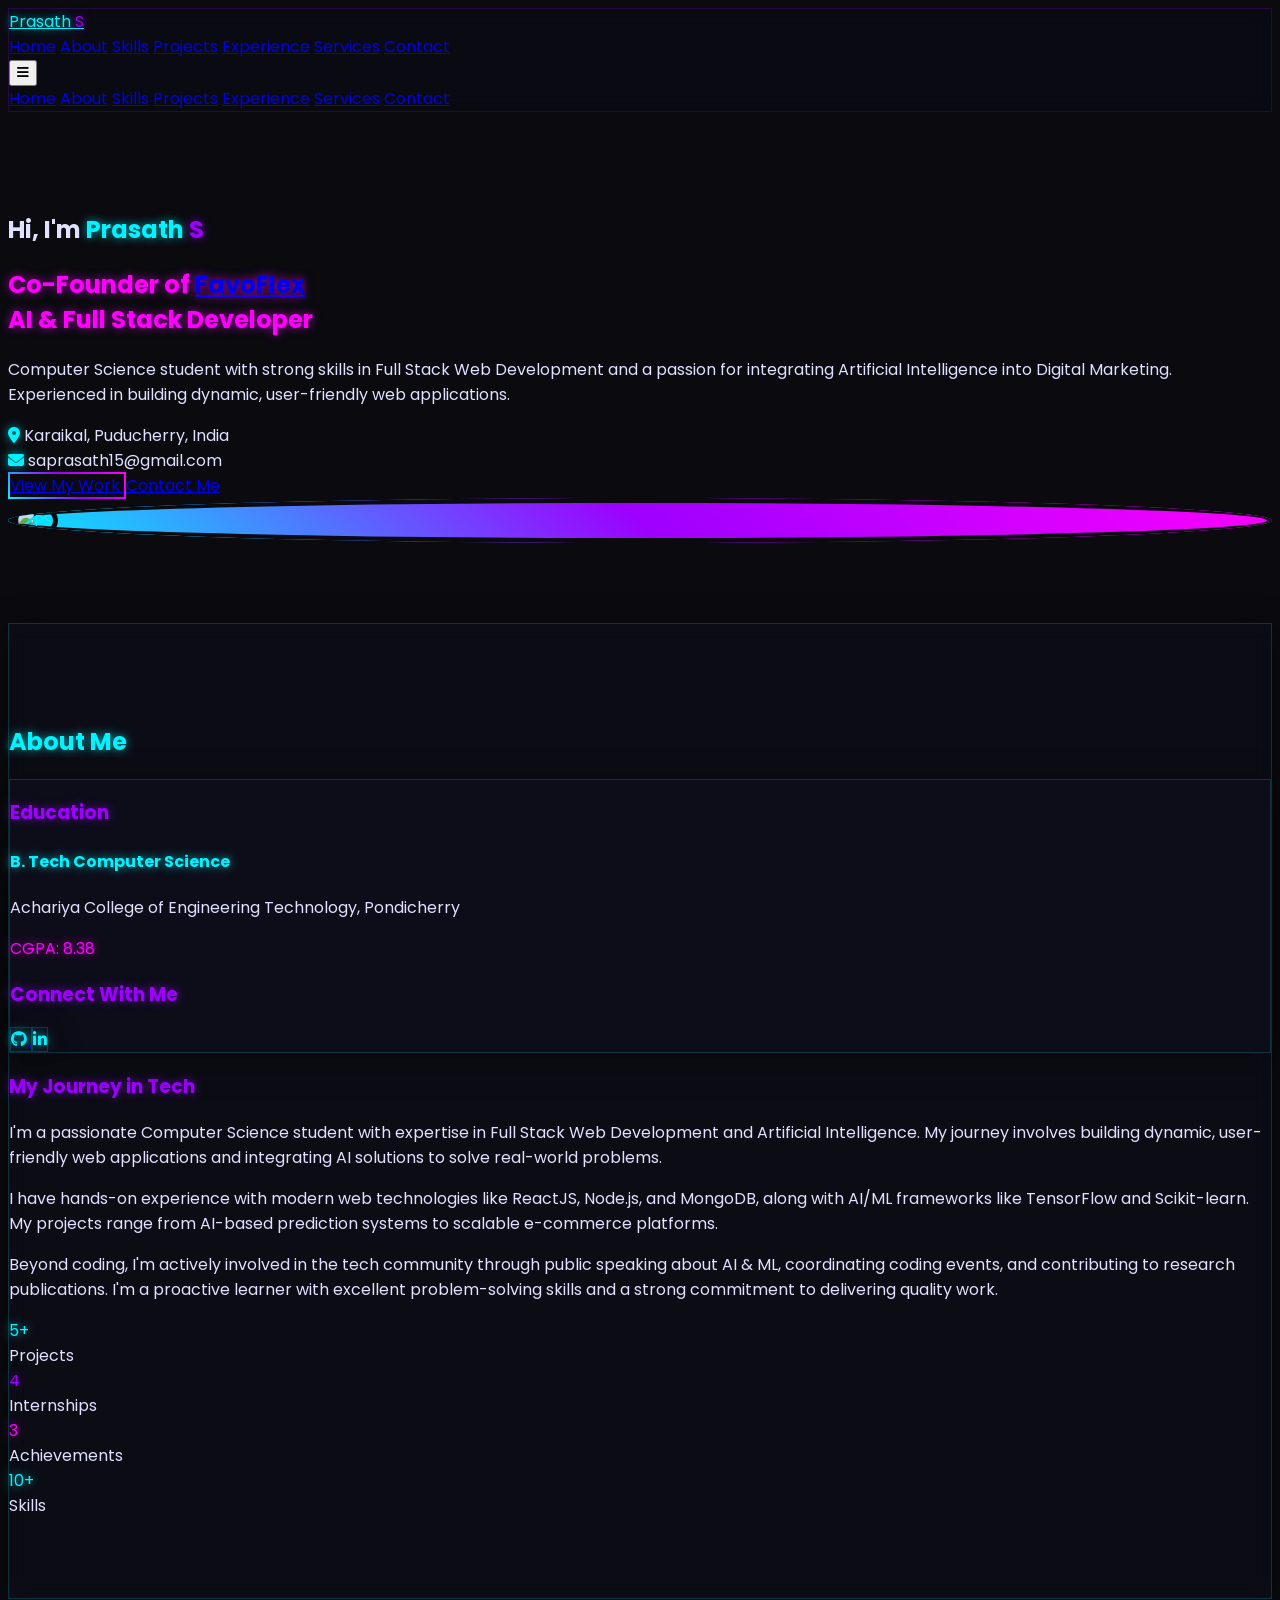
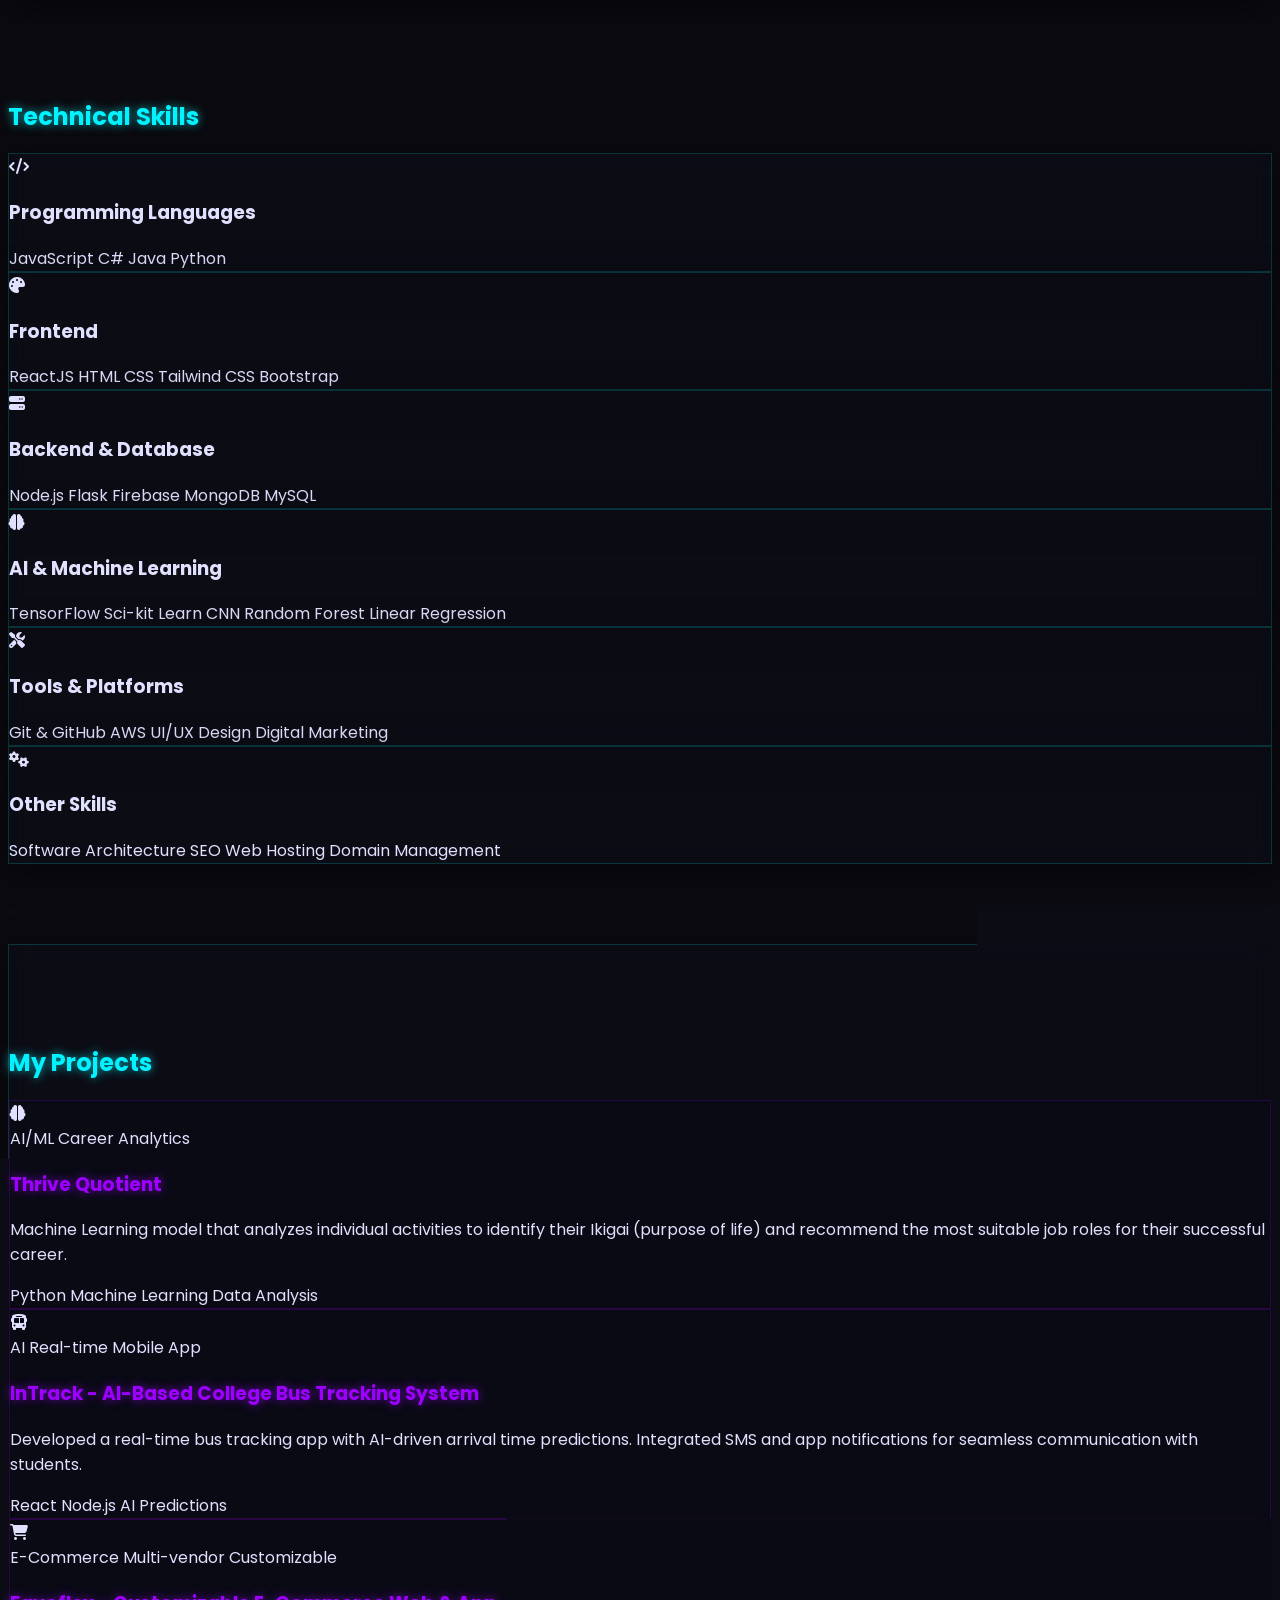
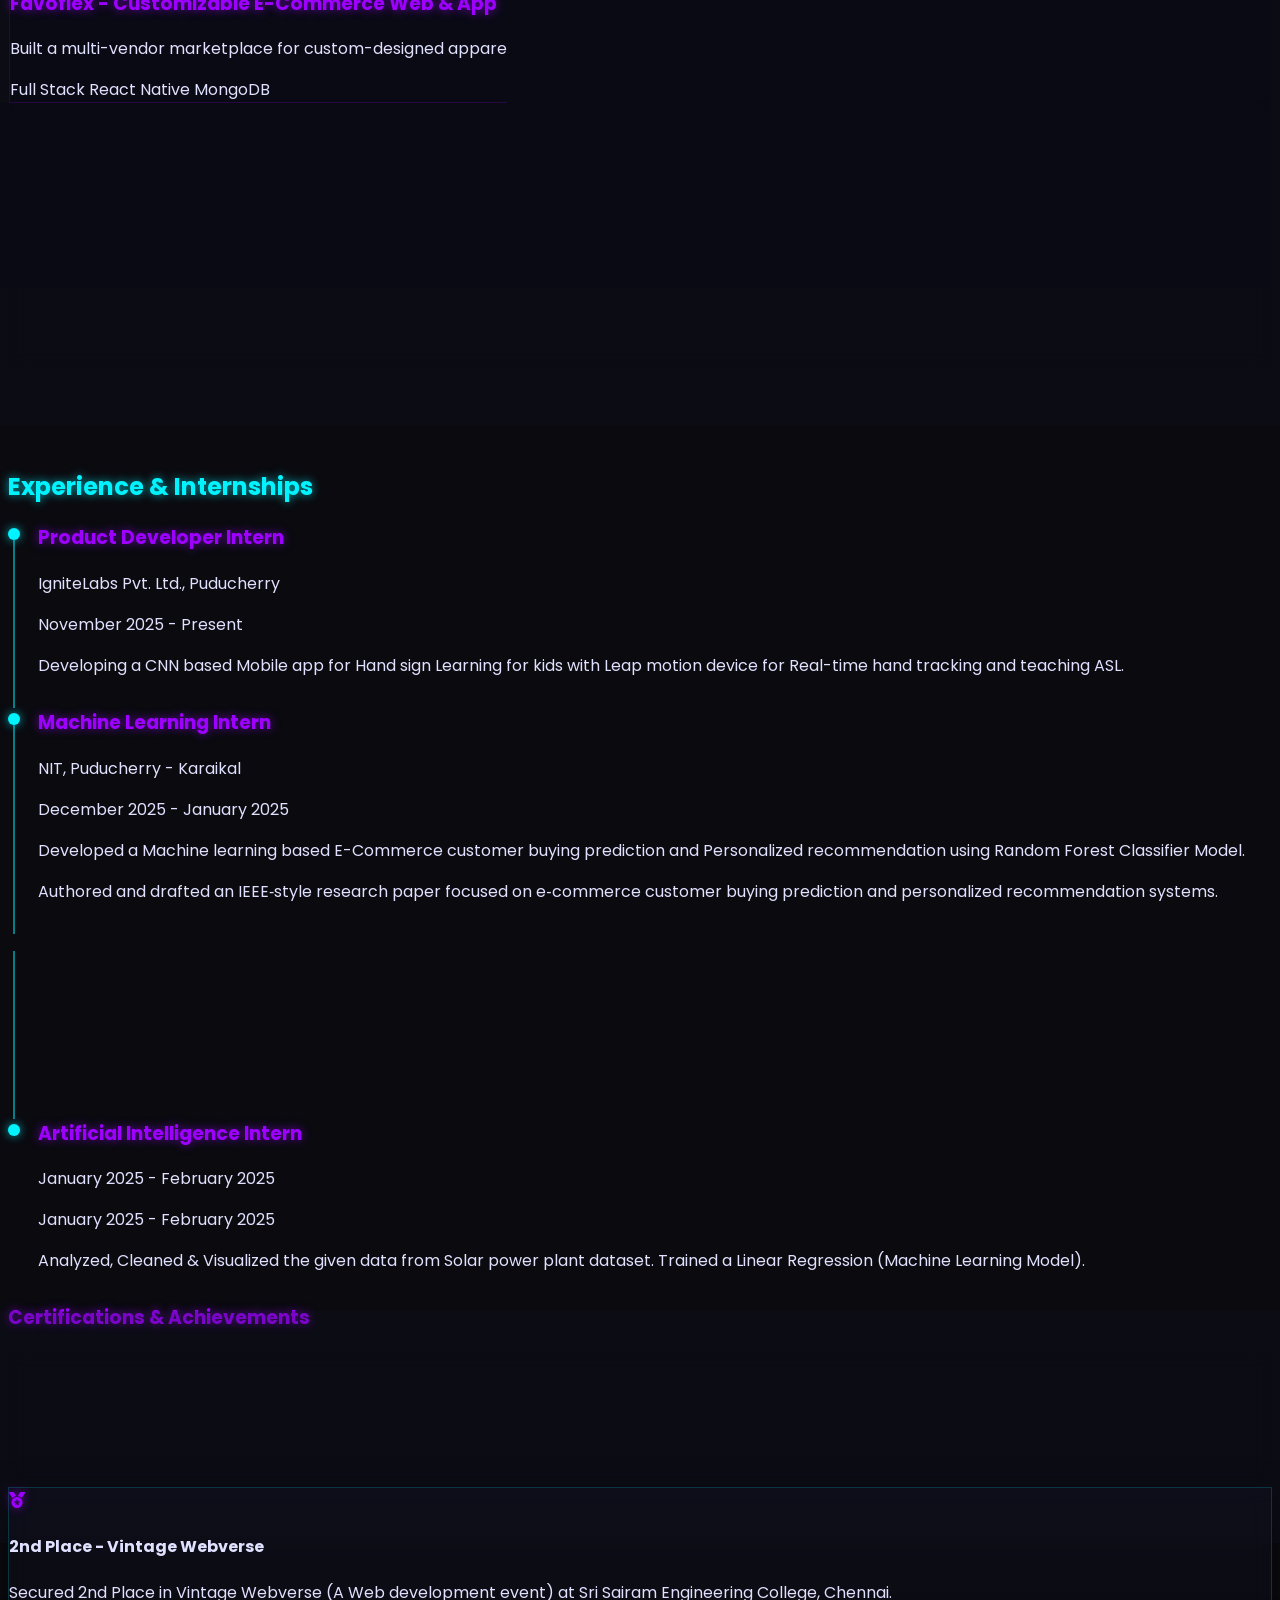
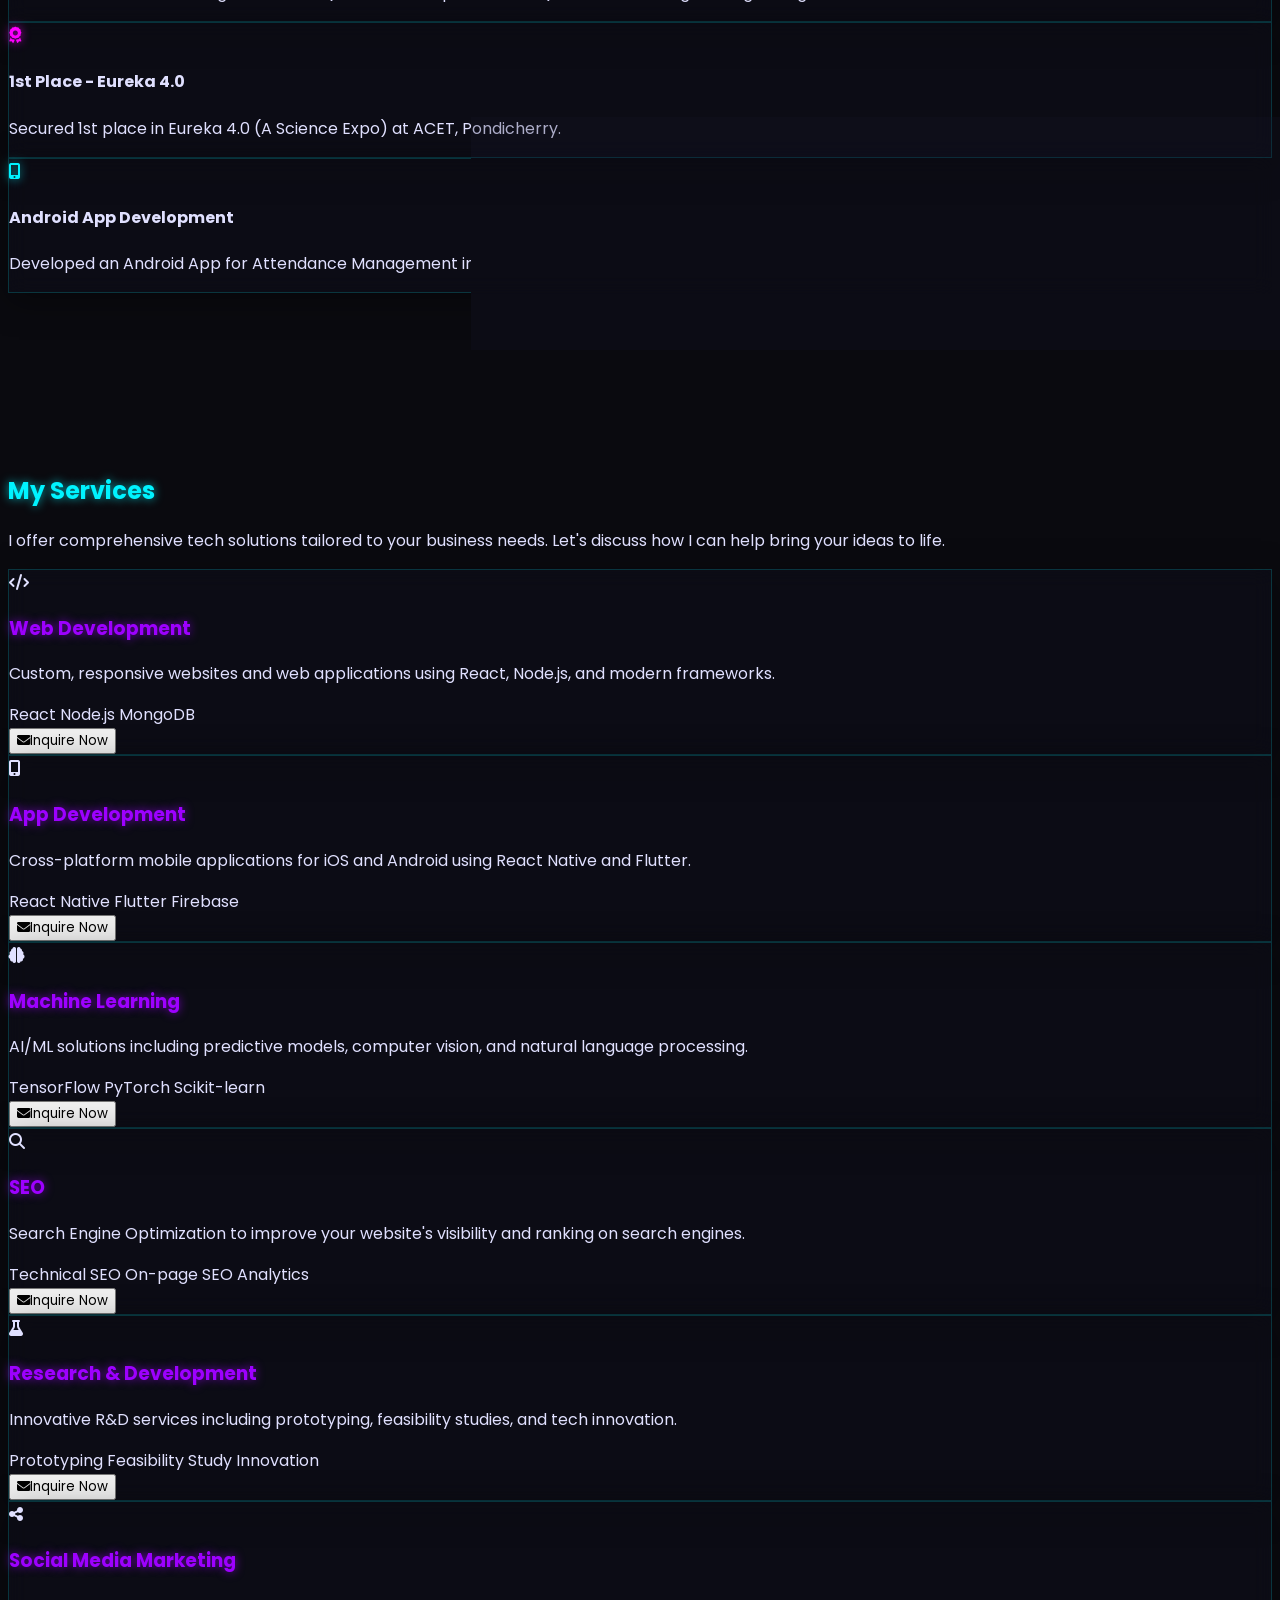
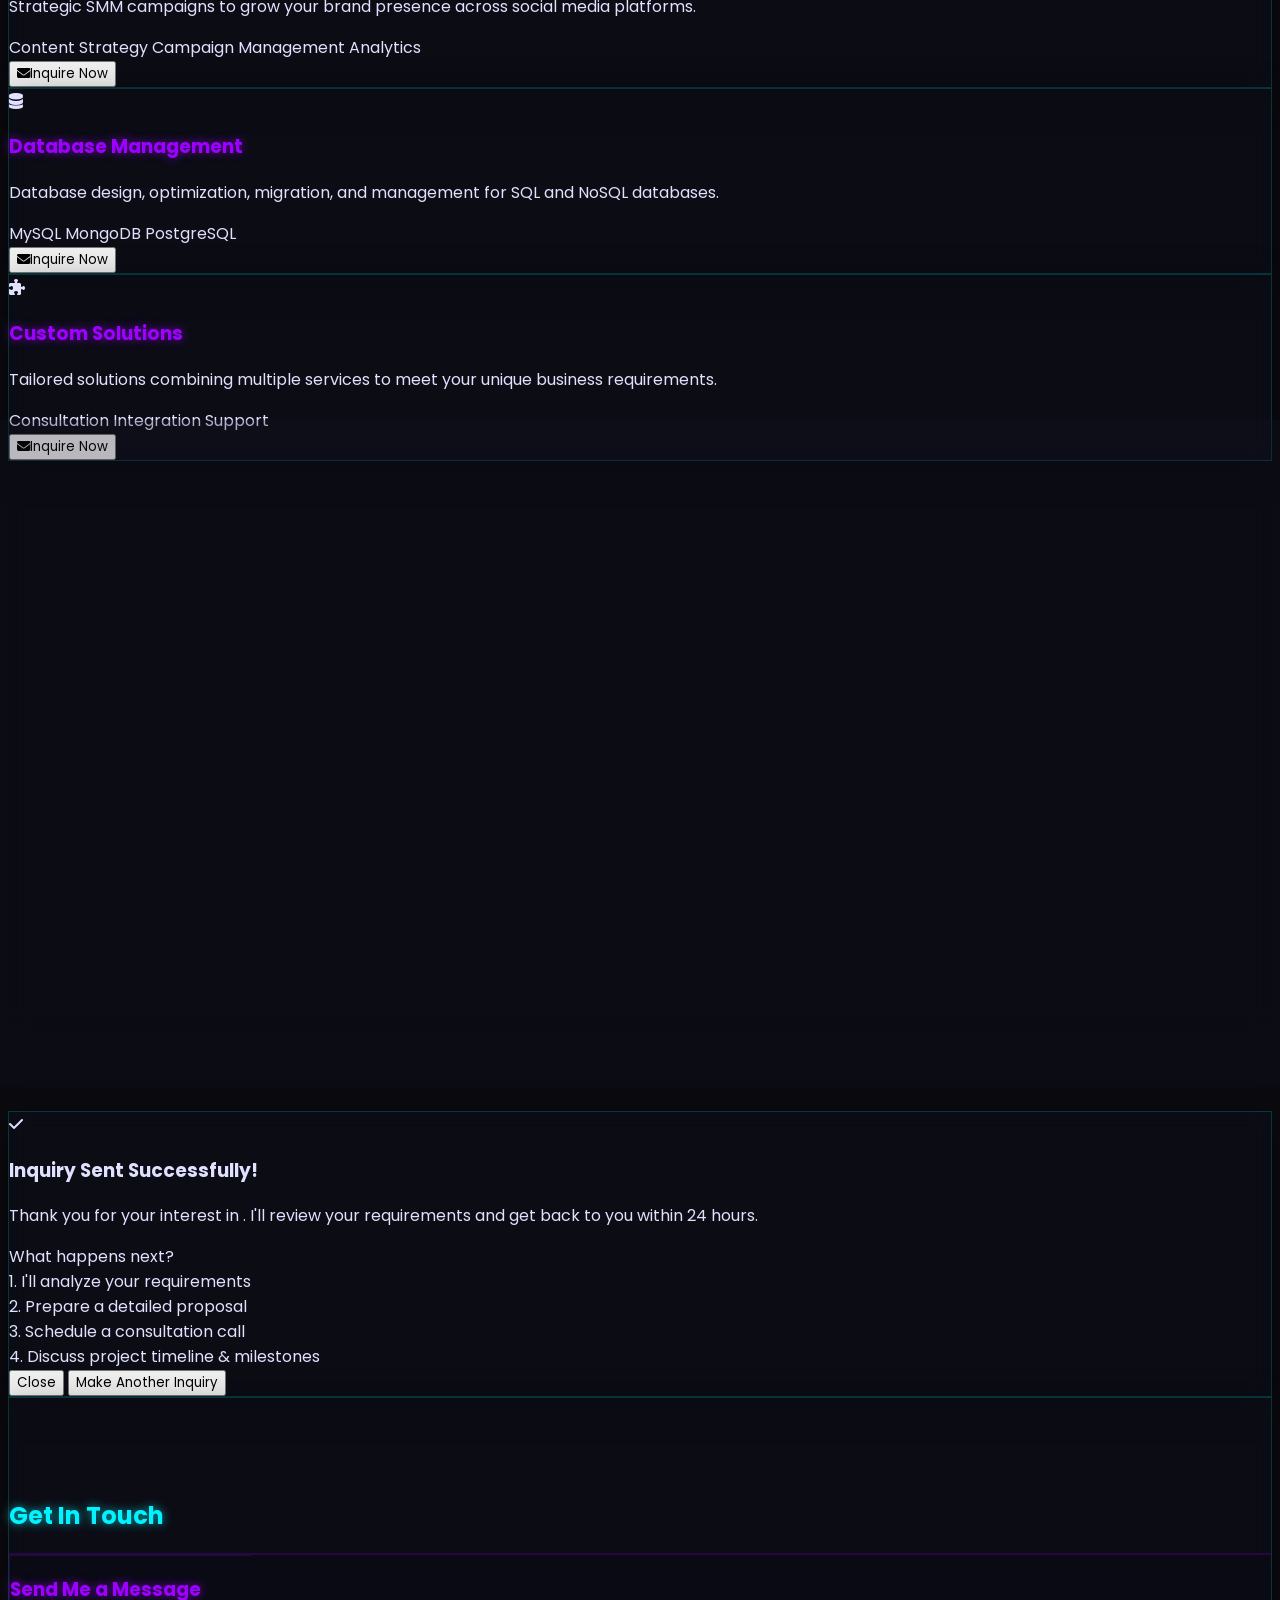
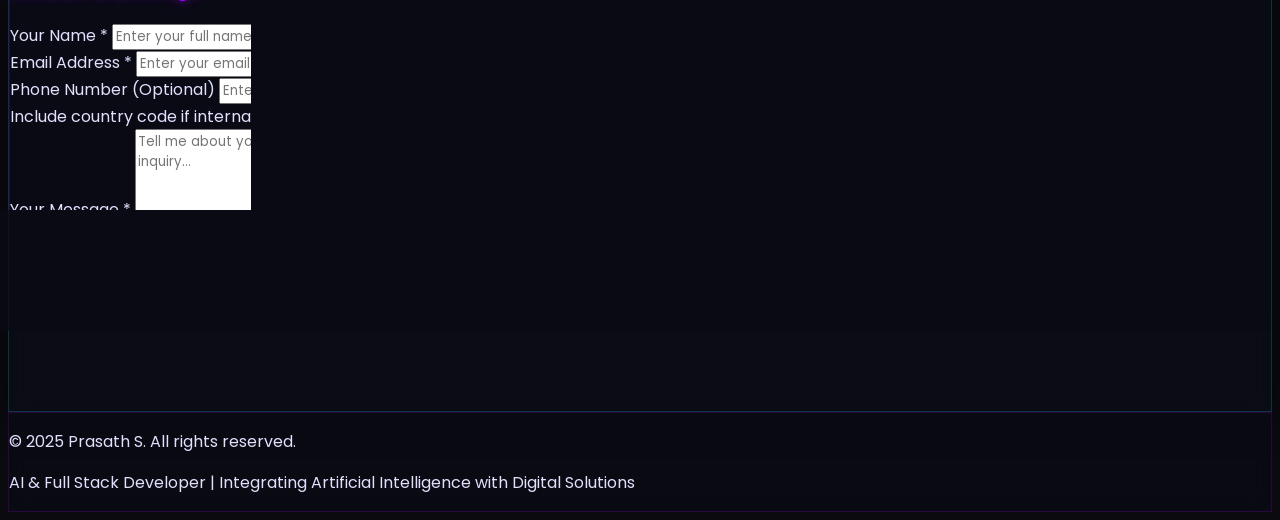
==== index.html @ 9c9e3685 "Update services section" ====
<!DOCTYPE html>
<html lang="en">
<head>
    <meta charset="UTF-8">
    <meta name="viewport" content="width=device-width, initial-scale=1.0">
    <title>Prasath S | AI & Full Stack Developer</title>
    <!-- Tailwind CSS via CDN -->
    <script src="https://cdn.tailwindcss.com"></script>
    <!-- Font Awesome for icons -->
    <link rel="stylesheet" href="https://cdnjs.cloudflare.com/ajax/libs/font-awesome/6.4.0/css/all.min.css">
    <!-- Custom animations -->
    <style>
        @import url('https://fonts.googleapis.com/css2?family=Poppins:wght@300;400;500;600;700&display=swap');
        
        * {
            font-family: 'Poppins', sans-serif;
        }
        
        body {
            background-color: #0a0a0f;
            color: #e0e0ff;
            overflow-x: hidden;
        }
        
        /* Custom neon colors */
        .neon-primary {
            color: #00f3ff;
            text-shadow: 0 0 10px rgba(0, 243, 255, 0.7);
        }
        
        .neon-secondary {
            color: #9d00ff;
            text-shadow: 0 0 10px rgba(157, 0, 255, 0.7);
        }
        
        .neon-accent {
            color: #ff00ff;
            text-shadow: 0 0 10px rgba(255, 0, 255, 0.7);
        }
        
        /* Glassmorphism effect */
        .glass {
            background: rgba(20, 20, 40, 0.25);
            backdrop-filter: blur(10px);
            -webkit-backdrop-filter: blur(10px);
            border: 1px solid rgba(0, 243, 255, 0.18);
            box-shadow: 0 8px 32px rgba(0, 0, 0, 0.37);
        }
        
        .glass-dark {
            background: rgba(10, 10, 20, 0.7);
            backdrop-filter: blur(10px);
            -webkit-backdrop-filter: blur(10px);
            border: 1px solid rgba(157, 0, 255, 0.2);
        }
        
        /* Animations */
        @keyframes fadeIn {
            from { opacity: 0; transform: translateY(20px); }
            to { opacity: 1; transform: translateY(0); }
        }
        
        @keyframes fadeInLeft {
            from { opacity: 0; transform: translateX(-30px); }
            to { opacity: 1; transform: translateX(0); }
        }
        
        @keyframes fadeInRight {
            from { opacity: 0; transform: translateX(30px); }
            to { opacity: 1; transform: translateX(0); }
        }
        
        @keyframes pulse {
            0% { box-shadow: 0 0 0 0 rgba(0, 243, 255, 0.7); }
            70% { box-shadow: 0 0 0 10px rgba(0, 243, 255, 0); }
            100% { box-shadow: 0 0 0 0 rgba(0, 243, 255, 0); }
        }
        
        .animate-fade-in {
            animation: fadeIn 1s ease-out forwards;
            opacity: 0;
        }
        
        .animate-fade-left {
            animation: fadeInLeft 1s ease-out forwards;
            opacity: 0;
        }
        
        .animate-fade-right {
            animation: fadeInRight 1s ease-out forwards;
            opacity: 0;
        }
        
        .animate-pulse-slow {
            animation: pulse 3s infinite;
        }
        
        .delay-200 {
            animation-delay: 200ms;
        }
        
        .delay-400 {
            animation-delay: 400ms;
        }
        
        .delay-600 {
            animation-delay: 600ms;
        }
        
        .delay-800 {
            animation-delay: 800ms;
        }
        
        /* Custom scrollbar */
        ::-webkit-scrollbar {
            width: 10px;
        }
        
        ::-webkit-scrollbar-track {
            background: rgba(10, 10, 20, 0.5);
        }
        
        ::-webkit-scrollbar-thumb {
            background: linear-gradient(180deg, #00f3ff, #9d00ff);
            border-radius: 10px;
        }
        
        /* Hover effects */
        .hover-glow:hover {
            box-shadow: 0 0 15px rgba(0, 243, 255, 0.5);
        }
        
        .neon-border {
            position: relative;
            border: 2px solid transparent;
            background: linear-gradient(#0a0a0f, #0a0a0f) padding-box,
                        linear-gradient(45deg, #00f3ff, #9d00ff, #ff00ff) border-box;
        }
        
        /* Profile photo styling */
        .profile-photo {
            position: relative;
            border-radius: 50%;
            overflow: hidden;
        }
        
        .profile-photo::before {
            content: '';
            position: absolute;
            top: -10px;
            left: -10px;
            right: -10px;
            bottom: -10px;
            background: linear-gradient(45deg, #00f3ff, #9d00ff, #ff00ff);
            border-radius: 50%;
            z-index: -1;
            animation: rotate 10s linear infinite;
        }
        
        @keyframes rotate {
            0% { transform: rotate(0deg); }
            100% { transform: rotate(360deg); }
        }
        
        .profile-img {
            border-radius: 50%;
            border: 5px solid #0a0a0f;
        }
        
        /* Section spacing */
        section {
            padding: 80px 0;
        }
        
        /* Skill bar animation */
        .skill-bar {
            height: 8px;
            border-radius: 4px;
            background: rgba(255, 255, 255, 0.1);
            overflow: hidden;
        }
        
        .skill-progress {
            height: 100%;
            border-radius: 4px;
            background: linear-gradient(90deg, #00f3ff, #9d00ff);
            width: 0;
            transition: width 1.5s ease-in-out;
        }
        
        /* Timeline styling */
        .timeline-item {
            position: relative;
            padding-left: 30px;
            margin-bottom: 30px;
        }
        
        .timeline-item::before {
            content: '';
            position: absolute;
            left: 0;
            top: 5px;
            width: 12px;
            height: 12px;
            border-radius: 50%;
            background: #00f3ff;
            box-shadow: 0 0 10px rgba(0, 243, 255, 0.7);
        }
        
        .timeline-item::after {
            content: '';
            position: absolute;
            left: 5px;
            top: 17px;
            width: 2px;
            height: calc(100% + 13px);
            background: rgba(0, 243, 255, 0.5);
        }
        
        .timeline-item:last-child::after {
            display: none;
        }
    </style>
</head>
<body class="bg-gradient-to-br from-gray-900 to-black">
    <!-- Navigation Bar -->
    <nav class="glass-dark fixed w-full z-50 top-0 left-0 py-4">
        <div class="container mx-auto px-6 md:px-12 flex justify-between items-center">
            <a href="#" class="text-2xl font-bold neon-primary">Prasath <span class="neon-secondary">S</span></a>
            
            <div class="hidden md:flex space-x-8">
                <a href="#home" class="text-gray-300 hover:text-cyan-400 transition duration-300">Home</a>
                <a href="#about" class="text-gray-300 hover:text-purple-400 transition duration-300">About</a>
                <a href="#skills" class="text-gray-300 hover:text-pink-400 transition duration-300">Skills</a>
                <a href="#projects" class="text-gray-300 hover:text-cyan-400 transition duration-300">Projects</a>
                <a href="#experience" class="text-gray-300 hover:text-purple-400 transition duration-300">Experience</a>
                <a href="#services" class="text-gray-300 hover:text-pink-400 transition duration-300">Services</a>
                <a href="#contact" class="text-gray-300 hover:text-pink-400 transition duration-300">Contact</a>
            </div>
            
            <button class="md:hidden text-cyan-400 text-2xl" id="mobile-menu-button">
                <i class="fas fa-bars"></i>
            </button>
        </div>
        
        <!-- Mobile Menu -->
        <div class="md:hidden hidden absolute top-16 left-0 w-full bg-gray-900/95 backdrop-blur-sm" id="mobile-menu">
            <div class="flex flex-col p-6 space-y-4">
                <a href="#home" class="text-gray-300 hover:text-cyan-400 transition duration-300 py-2">Home</a>
                <a href="#about" class="text-gray-300 hover:text-purple-400 transition duration-300 py-2">About</a>
                <a href="#skills" class="text-gray-300 hover:text-pink-400 transition duration-300 py-2">Skills</a>
                <a href="#projects" class="text-gray-300 hover:text-cyan-400 transition duration-300 py-2">Projects</a>
                <a href="#experience" class="text-gray-300 hover:text-purple-400 transition duration-300 py-2">Experience</a>
                <a href="#services" class="text-gray-300 hover:text-pink-400 transition duration-300">Services</a>
                <a href="#contact" class="text-gray-300 hover:text-pink-400 transition duration-300 py-2">Contact</a>
            </div>
        </div>
    </nav>

    <!-- Hero Section -->
    <section id="home" class="pt-24 pb-16 md:pt-32 md:pb-24">
        <div class="container mx-auto px-6 md:px-12 flex flex-col md:flex-row items-center">
            <div class="md:w-1/2 mb-12 md:mb-0 animate-fade-left">
                <h1 class="text-4xl md:text-6xl font-bold mb-4">
                    Hi, I'm <span class="neon-primary">Prasath</span> 
                    <span class="neon-secondary">S</span>
                </h1>
                <h2 class="text-2xl md:text-3xl mb-6 neon-accent">Co-Founder of <a href="https://www.favoflex.com">FavoFlex</a> <br>AI & Full Stack Developer</h2>
                <p class="text-lg text-gray-300 mb-8 max-w-2xl">
                    Computer Science student with strong skills in Full Stack Web Development and a passion for integrating Artificial Intelligence into Digital Marketing. Experienced in building dynamic, user-friendly web applications.
                </p>
                <div class="flex flex-wrap gap-4 mb-6">
                    <div class="flex items-center">
                        <i class="fas fa-map-marker-alt neon-primary mr-2"></i>
                        <span>Karaikal, Puducherry, India</span>
                    </div>
                    <div class="flex items-center">
                        <i class="fas fa-envelope neon-primary mr-2"></i>
                        <span>saprasath15@gmail.com</span>
                    </div>
                </div>
                <div class="flex space-x-4">
                    <a href="#projects" class="px-6 py-3 neon-border rounded-lg font-medium hover-glow transition duration-300 animate-pulse-slow">
                        View My Work
                    </a>
                    <a href="#contact" class="px-6 py-3 bg-gradient-to-r from-cyan-500 to-purple-600 rounded-lg font-medium hover:opacity-90 transition duration-300">
                        Contact Me
                    </a>
                </div>
            </div>
            
            <div class="md:w-1/2 flex justify-center animate-fade-right delay-400">
                <div class="profile-photo w-64 h-64 md:w-80 md:h-80 flex items-center justify-center">
                    <!-- Placeholder for profile image - Using initials as fallback -->
                    <div class="profile-img w-60 h-60 md:w-72 md:h-72 bg-gradient-to-br from-cyan-900 to-purple-900 flex items-center justify-center text-6xl font-bold neon-primary">
                     <img src="https://avatars.githubusercontent.com/u/83594431?s=2056&v=6" style="z-index: 0;" class="profile-img w-60 h-60 md:w-72 md:h-72 object-cover" alt="PS">
                    </div>
                </div>
            </div>
        </div>
    </section>

    <!-- About Section -->
    <section id="about" class="glass py-16">
        <div class="container mx-auto px-6 md:px-12">
            <h2 class="text-4xl font-bold text-center mb-4 neon-primary animate-fade-in">About Me</h2>
            <div class="w-24 h-1 bg-gradient-to-r from-cyan-500 to-purple-600 mx-auto mb-12"></div>
            
            <div class="flex flex-col md:flex-row items-center animate-fade-in delay-200">
                <div class="md:w-1/3 mb-8 md:mb-0 flex justify-center">
                    <div class="relative">
                        <div class="absolute -inset-4 bg-gradient-to-r from-cyan-500 to-purple-600 rounded-full opacity-30 blur"></div>
                        <div class="relative glass p-8 rounded-2xl">
                            <h3 class="text-2xl font-bold mb-6 neon-secondary">Education</h3>
                            <div class="mb-6">
                                <h4 class="text-xl font-bold mb-2 neon-primary">B. Tech Computer Science</h4>
                                <p class="text-lg">Achariya College of Engineering Technology, Pondicherry</p>
                                <p class="text-lg neon-accent">CGPA: 8.38</p>
                            </div>
                            
                            <h3 class="text-2xl font-bold mb-4 neon-secondary">Connect With Me</h3>
                            <div class="flex space-x-4">
                                <a href="https://github.com/PRASATH-SA" target="_blank" class="w-12 h-12 rounded-full glass flex items-center justify-center text-xl hover-glow transition duration-300">
                                    <i class="fab fa-github neon-primary"></i>
                                </a>
                                <a href="https://linkedin.com/in/prasath-sa" target="_blank" class="w-12 h-12 rounded-full glass flex items-center justify-center text-xl hover-glow transition duration-300">
                                    <i class="fab fa-linkedin-in neon-primary"></i>
                                </a>
                            </div>
                        </div>
                    </div>
                </div>
                
                <div class="md:w-2/3 md:pl-12">
                    <h3 class="text-2xl font-bold mb-6 neon-secondary">My Journey in Tech</h3>
                    <p class="text-lg text-gray-300 mb-6">
                        I'm a passionate Computer Science student with expertise in Full Stack Web Development and Artificial Intelligence. 
                        My journey involves building dynamic, user-friendly web applications and integrating AI solutions to solve real-world problems.
                    </p>
                    <p class="text-lg text-gray-300 mb-6">
                        I have hands-on experience with modern web technologies like ReactJS, Node.js, and MongoDB, along with AI/ML frameworks 
                        like TensorFlow and Scikit-learn. My projects range from AI-based prediction systems to scalable e-commerce platforms.
                    </p>
                    <p class="text-lg text-gray-300 mb-6">
                        Beyond coding, I'm actively involved in the tech community through public speaking about AI & ML, coordinating coding events, 
                        and contributing to research publications. I'm a proactive learner with excellent problem-solving skills and a strong commitment to delivering quality work.
                    </p>
                    
                    <div class="grid grid-cols-2 md:grid-cols-4 gap-4 mt-8">
                        <div class="text-center">
                            <div class="text-3xl font-bold neon-primary mb-2">5+</div>
                            <div class="text-gray-300">Projects</div>
                        </div>
                        <div class="text-center">
                            <div class="text-3xl font-bold neon-secondary mb-2">4</div>
                            <div class="text-gray-300">Internships</div>
                        </div>
                        <div class="text-center">
                            <div class="text-3xl font-bold neon-accent mb-2">3</div>
                            <div class="text-gray-300">Achievements</div>
                        </div>
                        <div class="text-center">
                            <div class="text-3xl font-bold neon-primary mb-2">10+</div>
                            <div class="text-gray-300">Skills</div>
                        </div>
                    </div>
                </div>
            </div>
        </div>
    </section>

    <!-- Skills Section -->
    <section id="skills" class="py-16">
        <div class="container mx-auto px-6 md:px-12">
            <h2 class="text-4xl font-bold text-center mb-4 neon-primary animate-fade-in">Technical Skills</h2>
            <div class="w-24 h-1 bg-gradient-to-r from-cyan-500 to-purple-600 mx-auto mb-12"></div>
            
            <div class="grid grid-cols-1 md:grid-cols-2 lg:grid-cols-3 gap-8">
                <!-- Programming Languages -->
                <div class="glass p-6 rounded-2xl animate-fade-left delay-200 hover-glow transition duration-300">
                    <div class="flex items-center mb-4">
                        <div class="w-12 h-12 rounded-lg bg-gradient-to-r from-cyan-500 to-cyan-700 flex items-center justify-center mr-4">
                            <i class="fas fa-code text-2xl"></i>
                        </div>
                        <h3 class="text-xl font-bold">Programming Languages</h3>
                    </div>
                    <div class="flex flex-wrap gap-2">
                        <span class="px-3 py-1 bg-cyan-900/50 text-cyan-400 rounded-full">JavaScript</span>
                        <span class="px-3 py-1 bg-purple-900/50 text-purple-400 rounded-full">C#</span>
                        <span class="px-3 py-1 bg-pink-900/50 text-pink-400 rounded-full">Java</span>
                        <span class="px-3 py-1 bg-cyan-900/50 text-cyan-400 rounded-full">Python</span>
                    </div>
                </div>
                
                <!-- Frontend -->
                <div class="glass p-6 rounded-2xl animate-fade-left delay-400 hover-glow transition duration-300">
                    <div class="flex items-center mb-4">
                        <div class="w-12 h-12 rounded-lg bg-gradient-to-r from-purple-500 to-purple-700 flex items-center justify-center mr-4">
                            <i class="fas fa-palette text-2xl"></i>
                        </div>
                        <h3 class="text-xl font-bold">Frontend</h3>
                    </div>
                    <div class="flex flex-wrap gap-2">
                        <span class="px-3 py-1 bg-cyan-900/50 text-cyan-400 rounded-full">ReactJS</span>
                        <span class="px-3 py-1 bg-purple-900/50 text-purple-400 rounded-full">HTML</span>
                        <span class="px-3 py-1 bg-pink-900/50 text-pink-400 rounded-full">CSS</span>
                        <span class="px-3 py-1 bg-cyan-900/50 text-cyan-400 rounded-full">Tailwind CSS</span>
                        <span class="px-3 py-1 bg-purple-900/50 text-purple-400 rounded-full">Bootstrap</span>
                    </div>
                </div>
                
                <!-- Backend -->
                <div class="glass p-6 rounded-2xl animate-fade-left delay-600 hover-glow transition duration-300">
                    <div class="flex items-center mb-4">
                        <div class="w-12 h-12 rounded-lg bg-gradient-to-r from-pink-500 to-pink-700 flex items-center justify-center mr-4">
                            <i class="fas fa-server text-2xl"></i>
                        </div>
                        <h3 class="text-xl font-bold">Backend & Database</h3>
                    </div>
                    <div class="flex flex-wrap gap-2">
                        <span class="px-3 py-1 bg-cyan-900/50 text-cyan-400 rounded-full">Node.js</span>
                        <span class="px-3 py-1 bg-purple-900/50 text-purple-400 rounded-full">Flask</span>
                        <span class="px-3 py-1 bg-pink-900/50 text-pink-400 rounded-full">Firebase</span>
                        <span class="px-3 py-1 bg-cyan-900/50 text-cyan-400 rounded-full">MongoDB</span>
                        <span class="px-3 py-1 bg-purple-900/50 text-purple-400 rounded-full">MySQL</span>
                    </div>
                </div>
                
                <!-- AI & ML -->
                <div class="glass p-6 rounded-2xl animate-fade-right delay-200 hover-glow transition duration-300">
                    <div class="flex items-center mb-4">
                        <div class="w-12 h-12 rounded-lg bg-gradient-to-r from-cyan-500 to-purple-600 flex items-center justify-center mr-4">
                            <i class="fas fa-brain text-2xl"></i>
                        </div>
                        <h3 class="text-xl font-bold">AI & Machine Learning</h3>
                    </div>
                    <div class="flex flex-wrap gap-2">
                        <span class="px-3 py-1 bg-cyan-900/50 text-cyan-400 rounded-full">TensorFlow</span>
                        <span class="px-3 py-1 bg-purple-900/50 text-purple-400 rounded-full">Sci-kit Learn</span>
                        <span class="px-3 py-1 bg-pink-900/50 text-pink-400 rounded-full">CNN</span>
                        <span class="px-3 py-1 bg-cyan-900/50 text-cyan-400 rounded-full">Random Forest</span>
                        <span class="px-3 py-1 bg-purple-900/50 text-purple-400 rounded-full">Linear Regression</span>
                    </div>
                </div>
                
                <!-- Tools & Platforms -->
                <div class="glass p-6 rounded-2xl animate-fade-right delay-400 hover-glow transition duration-300">
                    <div class="flex items-center mb-4">
                        <div class="w-12 h-12 rounded-lg bg-gradient-to-r from-purple-500 to-pink-600 flex items-center justify-center mr-4">
                            <i class="fas fa-tools text-2xl"></i>
                        </div>
                        <h3 class="text-xl font-bold">Tools & Platforms</h3>
                    </div>
                    <div class="flex flex-wrap gap-2">
                        <span class="px-3 py-1 bg-cyan-900/50 text-cyan-400 rounded-full">Git & GitHub</span>
                        <span class="px-3 py-1 bg-purple-900/50 text-purple-400 rounded-full">AWS</span>
                        <span class="px-3 py-1 bg-pink-900/50 text-pink-400 rounded-full">UI/UX Design</span>
                        <span class="px-3 py-1 bg-cyan-900/50 text-cyan-400 rounded-full">Digital Marketing</span>
                    </div>
                </div>
                
                <!-- Other Skills -->
                <div class="glass p-6 rounded-2xl animate-fade-right delay-600 hover-glow transition duration-300">
                    <div class="flex items-center mb-4">
                        <div class="w-12 h-12 rounded-lg bg-gradient-to-r from-cyan-500 to-pink-600 flex items-center justify-center mr-4">
                            <i class="fas fa-cogs text-2xl"></i>
                        </div>
                        <h3 class="text-xl font-bold">Other Skills</h3>
                    </div>
                    <div class="flex flex-wrap gap-2">
                        <span class="px-3 py-1 bg-cyan-900/50 text-cyan-400 rounded-full">Software Architecture</span>
                        <span class="px-3 py-1 bg-purple-900/50 text-purple-400 rounded-full">SEO</span>
                        <span class="px-3 py-1 bg-pink-900/50 text-pink-400 rounded-full">Web Hosting</span>
                        <span class="px-3 py-1 bg-cyan-900/50 text-cyan-400 rounded-full">Domain Management</span>
                    </div>
                </div>
            </div>
        </div>
    </section>

    <!-- Projects Section -->
    <section id="projects" class="glass py-16">
        <div class="container mx-auto px-6 md:px-12">
            <h2 class="text-4xl font-bold text-center mb-4 neon-primary animate-fade-in">My Projects</h2>
            <div class="w-24 h-1 bg-gradient-to-r from-cyan-500 to-purple-600 mx-auto mb-12"></div>
            
            <div class="grid grid-cols-1 md:grid-cols-2 lg:grid-cols-2 gap-8">
                <!-- Project 1 -->
                <div class="glass-dark rounded-2xl overflow-hidden animate-fade-in delay-200 hover-glow transition duration-300">
                    <div class="h-48 bg-gradient-to-br from-cyan-900 to-purple-900 relative overflow-hidden">
                        <div class="absolute inset-0 flex items-center justify-center">
                            <i class="fas fa-brain text-6xl opacity-30"></i>
                        </div>
                        <div class="absolute bottom-4 left-4">
                            <span class="px-3 py-1 bg-cyan-900/70 text-cyan-300 rounded-full text-sm">AI/ML</span>
                            <span class="px-3 py-1 bg-purple-900/70 text-purple-300 rounded-full text-sm">Career Analytics</span>
                        </div>
                    </div>
                    <div class="p-6">
                        <h3 class="text-xl font-bold mb-2 neon-secondary">Thrive Quotient</h3>
                        <p class="text-gray-300 mb-4">Machine Learning model that analyzes individual activities to identify their Ikigai (purpose of life) and recommend the most suitable job roles for their successful career.</p>
                        <div class="flex flex-wrap gap-2 mb-4">
                            <span class="px-3 py-1 bg-cyan-900/50 text-cyan-400 rounded-full text-sm">Python</span>
                            <span class="px-3 py-1 bg-purple-900/50 text-purple-400 rounded-full text-sm">Machine Learning</span>
                            <span class="px-3 py-1 bg-pink-900/50 text-pink-400 rounded-full text-sm">Data Analysis</span>
                        </div>
                    </div>
                </div>
                
                <!-- Project 2 -->
                <div class="glass-dark rounded-2xl overflow-hidden animate-fade-in delay-400 hover-glow transition duration-300">
                    <div class="h-48 bg-gradient-to-br from-purple-900 to-pink-900 relative overflow-hidden">
                        <div class="absolute inset-0 flex items-center justify-center">
                            <i class="fas fa-bus text-6xl opacity-30"></i>
                        </div>
                        <div class="absolute bottom-4 left-4">
                            <span class="px-3 py-1 bg-cyan-900/70 text-cyan-300 rounded-full text-sm">AI</span>
                            <span class="px-3 py-1 bg-purple-900/70 text-purple-300 rounded-full text-sm">Real-time</span>
                            <span class="px-3 py-1 bg-pink-900/70 text-pink-300 rounded-full text-sm">Mobile App</span>
                        </div>
                    </div>
                    <div class="p-6">
                        <h3 class="text-xl font-bold mb-2 neon-secondary">InTrack - AI-Based College Bus Tracking System</h3>
                        <p class="text-gray-300 mb-4">Developed a real-time bus tracking app with AI-driven arrival time predictions. Integrated SMS and app notifications for seamless communication with students.</p>
                        <div class="flex flex-wrap gap-2 mb-4">
                            <span class="px-3 py-1 bg-cyan-900/50 text-cyan-400 rounded-full text-sm">React</span>
                            <span class="px-3 py-1 bg-purple-900/50 text-purple-400 rounded-full text-sm">Node.js</span>
                            <span class="px-3 py-1 bg-pink-900/50 text-pink-400 rounded-full text-sm">AI Predictions</span>
                        </div>
                    </div>
                </div>
                
                <!-- Project 3 -->
                <div class="glass-dark rounded-2xl overflow-hidden animate-fade-in delay-600 hover-glow transition duration-300">
                    <div class="h-48 bg-gradient-to-br from-pink-900 to-cyan-900 relative overflow-hidden">
                        <div class="absolute inset-0 flex items-center justify-center">
                            <i class="fas fa-shopping-cart text-6xl opacity-30"></i>
                        </div>
                        <div class="absolute bottom-4 left-4">
                            <span class="px-3 py-1 bg-cyan-900/70 text-cyan-300 rounded-full text-sm">E-Commerce</span>
                            <span class="px-3 py-1 bg-purple-900/70 text-purple-300 rounded-full text-sm">Multi-vendor</span>
                            <span class="px-3 py-1 bg-pink-900/70 text-pink-300 rounded-full text-sm">Customizable</span>
                        </div>
                    </div>
                    <div class="p-6">
                        <h3 class="text-xl font-bold mb-2 neon-secondary">Favoflex - Customizable E-Commerce Web & App</h3>
                        <p class="text-gray-300 mb-4">Built a multi-vendor marketplace for custom-designed apparel and products. Ensured scalability and responsiveness with modern UI frameworks.</p>
                        <div class="flex flex-wrap gap-2 mb-4">
                            <span class="px-3 py-1 bg-cyan-900/50 text-cyan-400 rounded-full text-sm">Full Stack</span>
                            <span class="px-3 py-1 bg-purple-900/50 text-purple-400 rounded-full text-sm">React Native</span>
                            <span class="px-3 py-1 bg-pink-900/50 text-pink-400 rounded-full text-sm">MongoDB</span>
                        </div>
                    </div>
                </div>
                
                <!-- Project 4 -->
                <div class="glass-dark rounded-2xl overflow-hidden animate-fade-in delay-800 hover-glow transition duration-300">
                    <div class="h-48 bg-gradient-to-br from-cyan-900 to-pink-900 relative overflow-hidden">
                        <div class="absolute inset-0 flex items-center justify-center">
                            <i class="fas fa-qrcode text-6xl opacity-30"></i>
                        </div>
                        <div class="absolute bottom-4 left-4">
                            <span class="px-3 py-1 bg-cyan-900/70 text-cyan-300 rounded-full text-sm">Security</span>
                            <span class="px-3 py-1 bg-purple-900/70 text-purple-300 rounded-full text-sm">QR Code</span>
                            <span class="px-3 py-1 bg-pink-900/70 text-pink-300 rounded-full text-sm">Firebase</span>
                        </div>
                    </div>
                    <div class="p-6">
                        <h3 class="text-xl font-bold mb-2 neon-secondary">E-Gate Pass Security System</h3>
                        <p class="text-gray-300 mb-4">Developed a QR code-based security authentication system for access control. Implemented Firebase Firestore for secure data storage and retrieval.</p>
                        <div class="flex flex-wrap gap-2 mb-4">
                            <span class="px-3 py-1 bg-cyan-900/50 text-cyan-400 rounded-full text-sm">QR Code</span>
                            <span class="px-3 py-1 bg-purple-900/50 text-purple-400 rounded-full text-sm">Authentication</span>
                            <span class="px-3 py-1 bg-pink-900/50 text-pink-400 rounded-full text-sm">Firebase</span>
                        </div>
                    </div>
                </div>
            </div>
        </div>
    </section>

    <!-- Experience & Internships -->
    <section id="experience" class="py-16">
        <div class="container mx-auto px-6 md:px-12">
            <h2 class="text-4xl font-bold text-center mb-4 neon-primary animate-fade-in">Experience & Internships</h2>
            <div class="w-24 h-1 bg-gradient-to-r from-cyan-500 to-purple-600 mx-auto mb-12"></div>
            
            <div class="max-w-4xl mx-auto">
                <!-- Timeline -->
                <div class="relative">
                    <!-- Product Developer Intern -->
                    <div class="timeline-item animate-fade-left delay-200">
                        <h3 class="text-xl font-bold mb-2 neon-secondary">Product Developer Intern</h3>
                        <p class="text-lg font-medium text-gray-300 mb-1">IgniteLabs Pvt. Ltd., Puducherry</p>
                        <p class="text-cyan-400 mb-2">November 2025 - Present</p>
                        <p class="text-gray-300">Developing a CNN based Mobile app for Hand sign Learning for kids with Leap motion device for Real-time hand tracking and teaching ASL.</p>
                    </div>
                    
                    <!-- Machine Learning Intern -->
                    <div class="timeline-item animate-fade-left delay-400">
                        <h3 class="text-xl font-bold mb-2 neon-secondary">Machine Learning Intern</h3>
                        <p class="text-lg font-medium text-gray-300 mb-1">NIT, Puducherry - Karaikal</p>
                        <p class="text-cyan-400 mb-2">December 2025 - January 2025</p>
                        <p class="text-gray-300 mb-2">Developed a Machine learning based E-Commerce customer buying prediction and Personalized recommendation using Random Forest Classifier Model.</p>
                        <p class="text-gray-300">Authored and drafted an IEEE‑style research paper focused on e‑commerce customer buying prediction and personalized recommendation systems.</p>
                    </div>
                    
                    <!-- AI Intern -->
                    <div class="timeline-item animate-fade-left delay-600">
                        <h3 class="text-xl font-bold mb-2 neon-secondary">Artificial Intelligence Intern</h3>
                        <p class="text-lg font-medium text-gray-300 mb-1">IgniteLabs Pvt. Ltd., Puducherry</p>
                        <p class="text-cyan-400 mb-2">February 2025 - September 2025</p>
                        <p class="text-gray-300">Developed a QR code-based security authentication system for access control. Implemented Firebase Firestore for secure data storage and retrieval.</p>
                    </div>
                    
                    <!-- AI Intern 2 -->
                    <div class="timeline-item animate-fade-left delay-800">
                        <h3 class="text-xl font-bold mb-2 neon-secondary">Artificial Intelligence Intern</h3>
                        <p class="text-lg font-medium text-gray-300 mb-1">January 2025 - February 2025</p>
                        <p class="text-cyan-400 mb-2">January 2025 - February 2025</p>
                        <p class="text-gray-300">Analyzed, Cleaned & Visualized the given data from Solar power plant dataset. Trained a Linear Regression (Machine Learning Model).</p>
                    </div>
                </div>
            </div>
            
            <!-- Certifications & Achievements -->
            <div class="mt-16">
                <h3 class="text-3xl font-bold text-center mb-8 neon-secondary">Certifications & Achievements</h3>
                <div class="grid grid-cols-1 md:grid-cols-2 gap-6">
                    <div class="glass p-6 rounded-2xl animate-fade-right delay-200">
                        <div class="flex items-start">
                            <i class="fas fa-trophy text-2xl neon-primary mr-4 mt-1"></i>
                            <div>
                                <h4 class="text-xl font-bold mb-2">Top 10 Team - Web Development</h4>
                                <p class="text-gray-300">Shortlisted as top 10 teams from 50 for Web Development event at National Institute of Technology, Trichy</p>
                            </div>
                        </div>
                    </div>
                    
                    <div class="glass p-6 rounded-2xl animate-fade-right delay-400">
                        <div class="flex items-start">
                            <i class="fas fa-medal text-2xl neon-secondary mr-4 mt-1"></i>
                            <div>
                                <h4 class="text-xl font-bold mb-2">2nd Place - Vintage Webverse</h4>
                                <p class="text-gray-300">Secured 2nd Place in Vintage Webverse (A Web development event) at Sri Sairam Engineering College, Chennai.</p>
                            </div>
                        </div>
                    </div>
                    
                    <div class="glass p-6 rounded-2xl animate-fade-right delay-600">
                        <div class="flex items-start">
                            <i class="fas fa-award text-2xl neon-accent mr-4 mt-1"></i>
                            <div>
                                <h4 class="text-xl font-bold mb-2">1st Place - Eureka 4.0</h4>
                                <p class="text-gray-300">Secured 1st place in Eureka 4.0 (A Science Expo) at ACET, Pondicherry.</p>
                            </div>
                        </div>
                    </div>
                    
                    <div class="glass p-6 rounded-2xl animate-fade-right delay-800">
                        <div class="flex items-start">
                            <i class="fas fa-mobile-alt text-2xl neon-primary mr-4 mt-1"></i>
                            <div>
                                <h4 class="text-xl font-bold mb-2">Android App Development</h4>
                                <p class="text-gray-300">Developed an Android App for Attendance Management in ACET</p>
                            </div>
                        </div>
                    </div>
                </div>
            </div>
        </div>
    </section>

    
<!-- Services Section with Inquiry Form -->
<section id="services" class="py-16">
    <div class="container mx-auto px-6 md:px-12">
        <h2 class="text-4xl font-bold text-center mb-4 neon-primary animate-fade-in">My Services</h2>
        <div class="w-24 h-1 bg-gradient-to-r from-cyan-500 to-purple-600 mx-auto mb-12"></div>
        <p class="text-lg text-gray-300 text-center max-w-3xl mx-auto mb-12 animate-fade-in delay-200">
            I offer comprehensive tech solutions tailored to your business needs. Let's discuss how I can help bring your ideas to life.
        </p>
        
        <!-- Services Grid -->
        <div class="grid grid-cols-1 md:grid-cols-2 lg:grid-cols-3 gap-8 mb-16">
            <!-- Service 1: Web Development -->
            <div class="service-card glass p-8 rounded-2xl hover-glow transition duration-300 group" data-service="web-development">
                <div class="w-16 h-16 rounded-xl bg-gradient-to-br from-blue-500 to-cyan-600 flex items-center justify-center mb-6 group-hover:scale-110 transition duration-300">
                    <i class="fas fa-code text-2xl"></i>
                </div>
                <h3 class="text-2xl font-bold mb-4 neon-secondary">Web Development</h3>
                <p class="text-gray-300 mb-6">
                    Custom, responsive websites and web applications using React, Node.js, and modern frameworks.
                </p>
                <div class="flex flex-wrap gap-2 mb-6">
                    <span class="px-3 py-1 bg-blue-900/30 text-blue-300 rounded-full text-sm">React</span>
                    <span class="px-3 py-1 bg-cyan-900/30 text-cyan-300 rounded-full text-sm">Node.js</span>
                    <span class="px-3 py-1 bg-purple-900/30 text-purple-300 rounded-full text-sm">MongoDB</span>
                </div>
                <button class="inquire-btn w-full py-3 bg-gradient-to-r from-blue-600 to-cyan-600 rounded-lg font-medium hover:opacity-90 transition duration-300" data-service="Web Development">
                    <i class="fas fa-envelope mr-2"></i>Inquire Now
                </button>
            </div>
            
            <!-- Service 2: App Development -->
            <div class="service-card glass p-8 rounded-2xl hover-glow transition duration-300 group" data-service="app-development">
                <div class="w-16 h-16 rounded-xl bg-gradient-to-br from-green-500 to-emerald-600 flex items-center justify-center mb-6 group-hover:scale-110 transition duration-300">
                    <i class="fas fa-mobile-alt text-2xl"></i>
                </div>
                <h3 class="text-2xl font-bold mb-4 neon-secondary">App Development</h3>
                <p class="text-gray-300 mb-6">
                    Cross-platform mobile applications for iOS and Android using React Native and Flutter.
                </p>
                <div class="flex flex-wrap gap-2 mb-6">
                    <span class="px-3 py-1 bg-green-900/30 text-green-300 rounded-full text-sm">React Native</span>
                    <span class="px-3 py-1 bg-emerald-900/30 text-emerald-300 rounded-full text-sm">Flutter</span>
                    <span class="px-3 py-1 bg-blue-900/30 text-blue-300 rounded-full text-sm">Firebase</span>
                </div>
                <button class="inquire-btn w-full py-3 bg-gradient-to-r from-green-600 to-emerald-600 rounded-lg font-medium hover:opacity-90 transition duration-300" data-service="App Development">
                    <i class="fas fa-envelope mr-2"></i>Inquire Now
                </button>
            </div>
            
            <!-- Service 3: Machine Learning -->
            <div class="service-card glass p-8 rounded-2xl hover-glow transition duration-300 group" data-service="machine-learning">
                <div class="w-16 h-16 rounded-xl bg-gradient-to-br from-orange-500 to-red-600 flex items-center justify-center mb-6 group-hover:scale-110 transition duration-300">
                    <i class="fas fa-brain text-2xl"></i>
                </div>
                <h3 class="text-2xl font-bold mb-4 neon-secondary">Machine Learning</h3>
                <p class="text-gray-300 mb-6">
                    AI/ML solutions including predictive models, computer vision, and natural language processing.
                </p>
                <div class="flex flex-wrap gap-2 mb-6">
                    <span class="px-3 py-1 bg-orange-900/30 text-orange-300 rounded-full text-sm">TensorFlow</span>
                    <span class="px-3 py-1 bg-red-900/30 text-red-300 rounded-full text-sm">PyTorch</span>
                    <span class="px-3 py-1 bg-pink-900/30 text-pink-300 rounded-full text-sm">Scikit-learn</span>
                </div>
                <button class="inquire-btn w-full py-3 bg-gradient-to-r from-orange-600 to-red-600 rounded-lg font-medium hover:opacity-90 transition duration-300" data-service="Machine Learning">
                    <i class="fas fa-envelope mr-2"></i>Inquire Now
                </button>
            </div>
            
            <!-- Service 4: SEO -->
            <div class="service-card glass p-8 rounded-2xl hover-glow transition duration-300 group" data-service="seo">
                <div class="w-16 h-16 rounded-xl bg-gradient-to-br from-purple-500 to-pink-600 flex items-center justify-center mb-6 group-hover:scale-110 transition duration-300">
                    <i class="fas fa-search text-2xl"></i>
                </div>
                <h3 class="text-2xl font-bold mb-4 neon-secondary">SEO</h3>
                <p class="text-gray-300 mb-6">
                    Search Engine Optimization to improve your website's visibility and ranking on search engines.
                </p>
                <div class="flex flex-wrap gap-2 mb-6">
                    <span class="px-3 py-1 bg-purple-900/30 text-purple-300 rounded-full text-sm">Technical SEO</span>
                    <span class="px-3 py-1 bg-pink-900/30 text-pink-300 rounded-full text-sm">On-page SEO</span>
                    <span class="px-3 py-1 bg-indigo-900/30 text-indigo-300 rounded-full text-sm">Analytics</span>
                </div>
                <button class="inquire-btn w-full py-3 bg-gradient-to-r from-purple-600 to-pink-600 rounded-lg font-medium hover:opacity-90 transition duration-300" data-service="SEO">
                    <i class="fas fa-envelope mr-2"></i>Inquire Now
                </button>
            </div>
            
            <!-- Service 5: Research & Development -->
            <div class="service-card glass p-8 rounded-2xl hover-glow transition duration-300 group" data-service="research-development">
                <div class="w-16 h-16 rounded-xl bg-gradient-to-br from-yellow-500 to-amber-600 flex items-center justify-center mb-6 group-hover:scale-110 transition duration-300">
                    <i class="fas fa-flask text-2xl"></i>
                </div>
                <h3 class="text-2xl font-bold mb-4 neon-secondary">Research & Development</h3>
                <p class="text-gray-300 mb-6">
                    Innovative R&D services including prototyping, feasibility studies, and tech innovation.
                </p>
                <div class="flex flex-wrap gap-2 mb-6">
                    <span class="px-3 py-1 bg-yellow-900/30 text-yellow-300 rounded-full text-sm">Prototyping</span>
                    <span class="px-3 py-1 bg-amber-900/30 text-amber-300 rounded-full text-sm">Feasibility Study</span>
                    <span class="px-3 py-1 bg-orange-900/30 text-orange-300 rounded-full text-sm">Innovation</span>
                </div>
                <button class="inquire-btn w-full py-3 bg-gradient-to-r from-yellow-600 to-amber-600 rounded-lg font-medium hover:opacity-90 transition duration-300" data-service="Research & Development">
                    <i class="fas fa-envelope mr-2"></i>Inquire Now
                </button>
            </div>
            
            <!-- Service 6: Social Media Marketing -->
            <div class="service-card glass p-8 rounded-2xl hover-glow transition duration-300 group" data-service="social-media-marketing">
                <div class="w-16 h-16 rounded-xl bg-gradient-to-br from-pink-500 to-rose-600 flex items-center justify-center mb-6 group-hover:scale-110 transition duration-300">
                    <i class="fas fa-share-alt text-2xl"></i>
                </div>
                <h3 class="text-2xl font-bold mb-4 neon-secondary">Social Media Marketing</h3>
                <p class="text-gray-300 mb-6">
                    Strategic SMM campaigns to grow your brand presence across social media platforms.
                </p>
                <div class="flex flex-wrap gap-2 mb-6">
                    <span class="px-3 py-1 bg-pink-900/30 text-pink-300 rounded-full text-sm">Content Strategy</span>
                    <span class="px-3 py-1 bg-rose-900/30 text-rose-300 rounded-full text-sm">Campaign Management</span>
                    <span class="px-3 py-1 bg-red-900/30 text-red-300 rounded-full text-sm">Analytics</span>
                </div>
                <button class="inquire-btn w-full py-3 bg-gradient-to-r from-pink-600 to-rose-600 rounded-lg font-medium hover:opacity-90 transition duration-300" data-service="Social Media Marketing">
                    <i class="fas fa-envelope mr-2"></i>Inquire Now
                </button>
            </div>
            
            <!-- Service 7: Database Management -->
            <div class="service-card glass p-8 rounded-2xl hover-glow transition duration-300 group" data-service="database-management">
                <div class="w-16 h-16 rounded-xl bg-gradient-to-br from-teal-500 to-green-600 flex items-center justify-center mb-6 group-hover:scale-110 transition duration-300">
                    <i class="fas fa-database text-2xl"></i>
                </div>
                <h3 class="text-2xl font-bold mb-4 neon-secondary">Database Management</h3>
                <p class="text-gray-300 mb-6">
                    Database design, optimization, migration, and management for SQL and NoSQL databases.
                </p>
                <div class="flex flex-wrap gap-2 mb-6">
                    <span class="px-3 py-1 bg-teal-900/30 text-teal-300 rounded-full text-sm">MySQL</span>
                    <span class="px-3 py-1 bg-green-900/30 text-green-300 rounded-full text-sm">MongoDB</span>
                    <span class="px-3 py-1 bg-emerald-900/30 text-emerald-300 rounded-full text-sm">PostgreSQL</span>
                </div>
                <button class="inquire-btn w-full py-3 bg-gradient-to-r from-teal-600 to-green-600 rounded-lg font-medium hover:opacity-90 transition duration-300" data-service="Database Management">
                    <i class="fas fa-envelope mr-2"></i>Inquire Now
                </button>
            </div>
            
            <!-- Service 8: Custom Solutions -->
            <div class="service-card glass p-8 rounded-2xl hover-glow transition duration-300 group" data-service="custom-solution">
                <div class="w-16 h-16 rounded-xl bg-gradient-to-br from-indigo-500 to-blue-600 flex items-center justify-center mb-6 group-hover:scale-110 transition duration-300">
                    <i class="fas fa-puzzle-piece text-2xl"></i>
                </div>
                <h3 class="text-2xl font-bold mb-4 neon-secondary">Custom Solutions</h3>
                <p class="text-gray-300 mb-6">
                    Tailored solutions combining multiple services to meet your unique business requirements.
                </p>
                <div class="flex flex-wrap gap-2 mb-6">
                    <span class="px-3 py-1 bg-indigo-900/30 text-indigo-300 rounded-full text-sm">Consultation</span>
                    <span class="px-3 py-1 bg-blue-900/30 text-blue-300 rounded-full text-sm">Integration</span>
                    <span class="px-3 py-1 bg-cyan-900/30 text-cyan-300 rounded-full text-sm">Support</span>
                </div>
                <button class="inquire-btn w-full py-3 bg-gradient-to-r from-indigo-600 to-blue-600 rounded-lg font-medium hover:opacity-90 transition duration-300" data-service="Custom Solution">
                    <i class="fas fa-envelope mr-2"></i>Inquire Now
                </button>
            </div>
        </div>
        
        <!-- Service Inquiry Form (Hidden by default) -->
        <div id="service-inquiry-form" class="glass p-8 rounded-2xl max-w-4xl mx-auto hidden animate-fade-in">
            <div class="flex justify-between items-center mb-8">
                <div>
                    <h3 class="text-2xl font-bold neon-primary" id="selected-service-title">Service Inquiry</h3>
                    <p class="text-gray-300">Get a quote for <span id="selected-service-name" class="font-medium"></span></p>
                </div>
                <button id="close-inquiry-form" class="text-gray-400 hover:text-white text-2xl">
                    <i class="fas fa-times"></i>
                </button>
            </div>
            
            <form id="service-inquiry-form-content" class="space-y-6">
                <div class="grid grid-cols-1 md:grid-cols-2 gap-6">
                    <!-- Service Selection -->
                    <div>
                        <label class="block text-gray-300 mb-2">Service Interested In <span class="text-red-500">*</span></label>
                        <select id="service-type" class="w-full px-4 py-3 bg-gray-900/50 border border-gray-700 rounded-lg focus:outline-none focus:border-cyan-500 transition duration-300" required>
                            <option value="">Select a service</option>
                            <option value="Web Development">Web Development</option>
                            <option value="App Development">App Development</option>
                            <option value="Machine Learning">Machine Learning</option>
                            <option value="SEO">SEO</option>
                            <option value="Research & Development">Research & Development</option>
                            <option value="Social Media Marketing">Social Media Marketing</option>
                            <option value="Database Management">Database Management</option>
                            <option value="Custom Solution">Custom Solution</option>
                        </select>
                        <div class="text-sm text-gray-500 mt-1 hidden" id="service-type-error"></div>
                    </div>
                    
                    <!-- Budget Range -->
                    <div>
                        <label class="block text-gray-300 mb-2">Budget Range <span class="text-red-500">*</span></label>
                        <select id="budget-range" class="w-full px-4 py-3 bg-gray-900/50 border border-gray-700 rounded-lg focus:outline-none focus:border-purple-500 transition duration-300" required>
                            <optgroup label="Web Development">
                                <option value="₹15,000 - ₹40,000">Basic Website: ₹15,000 - ₹40,000</option>
                                <option value="₹40,000 - ₹1,00,000">Business Website: ₹40,000 - ₹1,00,000</option>
                                <option value="₹1,00,000 - ₹3,00,000">E-commerce Website: ₹1,00,000 - ₹3,00,000</option>
                                <option value="₹2,00,000 - ₹5,00,000">Web Application: ₹2,00,000 - ₹5,00,000</option>
                            </optgroup>
                            
                            <!-- App Development -->
                            <optgroup label="App Development">
                                <option value="₹50,000 - ₹1,50,000">Basic Mobile App: ₹50,000 - ₹1,50,000</option>
                                <option value="₹1,50,000 - ₹4,00,000">Advanced Mobile App: ₹1,50,000 - ₹4,00,000</option>
                                <option value="₹3,00,000 - ₹8,00,000">Enterprise Mobile App: ₹3,00,000 - ₹8,00,000</option>
                            </optgroup>
                            
                            <!-- Other Services -->
                            <optgroup label="Other Services">
                                <option value="₹10,000 - ₹30,000/month">SEO: ₹10,000 - ₹30,000/month</option>
                                <option value="₹20,000 - ₹50,000/month">SMM: ₹20,000 - ₹50,000/month</option>
                                <option value="₹25,000 - ₹60,000">R&D Consultation: ₹25,000 - ₹60,000</option>
                                <option value="₹15,000 - ₹40,000">Database Setup: ₹15,000 - ₹40,000</option>
                                <option value="Custom quote needed">Custom quote needed</option>
                            </optgroup>
                        </select>
                        <div class="text-sm text-gray-500 mt-1 hidden" id="budget-range-error"></div>
                    </div>
                </div>
                
                <div class="grid grid-cols-1 md:grid-cols-2 gap-6">
                    <!-- Name -->
                    <div>
                        <label class="block text-gray-300 mb-2">Full Name <span class="text-red-500">*</span></label>
                        <input type="text" id="service-name" name="service-name"
                               class="w-full px-4 py-3 bg-gray-900/50 border border-gray-700 rounded-lg focus:outline-none focus:border-cyan-500 transition duration-300"
                               placeholder="Enter your full name"
                               required
                               minlength="2">
                        <div class="text-sm text-gray-500 mt-1 hidden" id="service-name-error"></div>
                    </div>
                    
                    <!-- Email -->
                    <div>
                        <label class="block text-gray-300 mb-2">Email Address <span class="text-red-500">*</span></label>
                        <input type="email" id="service-email" name="service-email"
                               class="w-full px-4 py-3 bg-gray-900/50 border border-gray-700 rounded-lg focus:outline-none focus:border-purple-500 transition duration-300"
                               placeholder="Enter your email address"
                               required>
                        <div class="text-sm text-gray-500 mt-1 hidden" id="service-email-error"></div>
                    </div>
                </div>
                
                <div class="grid grid-cols-1 md:grid-cols-2 gap-6">
                    <!-- Company -->
                    <div>
                        <label class="block text-gray-300 mb-2">Company / Organization</label>
                        <input type="text" id="company" name="company"
                               class="w-full px-4 py-3 bg-gray-900/50 border border-gray-700 rounded-lg focus:outline-none focus:border-pink-500 transition duration-300"
                               placeholder="Your company name">
                    </div>
                    
                    <!-- Phone -->
                    <div>
                        <label class="block text-gray-300 mb-2">Phone Number <span class="text-red-500">*</span></label>
                        <input type="tel" id="service-phone" name="service-phone"
                               class="w-full px-4 py-3 bg-gray-900/50 border border-gray-700 rounded-lg focus:outline-none focus:border-cyan-500 transition duration-300"
                               placeholder="Enter your phone number"
                               required>
                        <div class="text-sm text-gray-500 mt-1 hidden" id="service-phone-error"></div>
                    </div>
                </div>
                
                <!-- Project Description -->
                <div>
                    <label class="block text-gray-300 mb-2">Project Details <span class="text-red-500">*</span></label>
                    <textarea id="project-details" name="project-details" rows="4"
                              class="w-full px-4 py-3 bg-gray-900/50 border border-gray-700 rounded-lg focus:outline-none focus:border-purple-500 transition duration-300"
                              placeholder="Tell me about your project requirements, timeline, and any specific needs..."
                              required
                              minlength="20"></textarea>
                    <div class="text-sm text-gray-500 mt-1 hidden" id="project-details-error"></div>
                </div>
                
                <!-- Timeline -->
                <div>
                    <label class="block text-gray-300 mb-2">Project Timeline</label>
                    <div class="grid grid-cols-1 md:grid-cols-4 gap-4">
                        <label class="flex items-center">
                            <input type="radio" name="timeline" value="1-2 weeks" class="mr-2">
                            <span>1-2 weeks</span>
                        </label>
                        <label class="flex items-center">
                            <input type="radio" name="timeline" value="1 month" class="mr-2">
                            <span>1 month</span>
                        </label>
                        <label class="flex items-center">
                            <input type="radio" name="timeline" value="1-3 months" class="mr-2">
                            <span>1-3 months</span>
                        </label>
                        <label class="flex items-center">
                            <input type="radio" name="timeline" value="Flexible" class="mr-2" checked>
                            <span>Flexible</span>
                        </label>
                    </div>
                </div>
                
                <!-- Submit Area -->
                <div class="space-y-4 pt-4 border-t border-gray-800">
                    <div id="service-form-status" class="hidden p-4 rounded-lg"></div>
                    
                    <div class="flex items-center">
                        <input type="checkbox" id="service-terms" class="mr-3" required>
                        <label for="service-terms" class="text-sm text-gray-300">
                            I agree to the <a href="#" class="text-cyan-400 hover:text-cyan-300">Terms of Service</a> and 
                            <a href="#" class="text-cyan-400 hover:text-cyan-300">Privacy Policy</a>
                        </label>
                    </div>
                    
                    <button type="submit" id="service-submit-btn" 
                            class="w-full px-6 py-3 bg-gradient-to-r from-cyan-500 to-purple-600 rounded-lg font-bold text-lg hover:opacity-90 transition duration-300 flex items-center justify-center">
                        <span id="service-submit-text">Send Service Inquiry</span>
                        <div id="service-submit-spinner" class="hidden ml-3">
                            <div class="spinner-small"></div>
                        </div>
                    </button>
                    
                    <p class="text-sm text-gray-500 text-center">
                        I'll review your inquiry and get back to you within 24 hours with a detailed proposal.
                    </p>
                </div>
            </form>
        </div>
    </div>
</section>

<!-- Success Modal for Service Inquiry -->
<div id="service-success-modal" class="fixed inset-0 bg-black bg-opacity-70 hidden z-50">
    <div class="min-h-screen flex items-center justify-center p-4">
        <div class="glass p-8 rounded-2xl max-w-md w-full text-center">
            <div class="w-20 h-20 rounded-full bg-gradient-to-r from-green-500 to-emerald-600 flex items-center justify-center mx-auto mb-6">
                <i class="fas fa-check text-3xl"></i>
            </div>
            <h3 class="text-2xl font-bold text-white mb-4">Inquiry Sent Successfully!</h3>
            <p class="text-gray-300 mb-6">
                Thank you for your interest in <span id="success-service-name" class="font-medium text-cyan-400"></span>. 
                I'll review your requirements and get back to you within 24 hours.
            </p>
            <div class="p-4 bg-gray-900/50 rounded-lg mb-6">
                <div class="font-medium text-white">What happens next?</div>
                <div class="text-sm text-gray-400 mt-2">
                    1. I'll analyze your requirements<br>
                    2. Prepare a detailed proposal<br>
                    3. Schedule a consultation call<br>
                    4. Discuss project timeline & milestones
                </div>
            </div>
            <div class="space-y-3">
                <button id="close-service-success" class="w-full px-6 py-3 bg-gradient-to-r from-cyan-500 to-purple-600 rounded-lg font-medium hover:opacity-90 transition duration-300">
                    Close
                </button>
                <button id="new-service-inquiry" class="w-full px-6 py-3 border-2 border-cyan-500 text-cyan-400 rounded-lg font-medium hover:bg-cyan-500/10 transition duration-300">
                    Make Another Inquiry
                </button>
            </div>
        </div>
    </div>
</div>



    <!-- Contact Section -->
    <!-- Update this section in your portfolio HTML -->
<section id="contact" class="glass py-16">
    <div class="container mx-auto px-6 md:px-12">
        <h2 class="text-4xl font-bold text-center mb-4 neon-primary animate-fade-in">Get In Touch</h2>
        <div class="w-24 h-1 bg-gradient-to-r from-cyan-500 to-purple-600 mx-auto mb-12"></div>
        
        <div class="max-w-4xl mx-auto">
            <div class="grid grid-cols-1 md:grid-cols-2 gap-8">
                <!-- Contact Info (unchanged) -->
                <div class="glass-dark p-8 rounded-2xl animate-fade-left delay-200">
                    <!-- Your existing contact info -->
                </div>
                
                <!-- Contact Form (UPDATED) -->
                <div class="glass-dark p-8 rounded-2xl animate-fade-right delay-400">
                    <h3 class="text-2xl font-bold mb-6 neon-secondary">Send Me a Message</h3>
                    
                    <form id="contact-form" class="space-y-6">
                        <!-- Name Field -->
                        <div>
                            <label for="name" class="block text-gray-300 mb-2">
                                Your Name <span class="text-red-500">*</span>
                            </label>
                            <input type="text" id="name" name="name" 
                                   class="w-full px-4 py-3 bg-gray-900/50 border border-gray-700 rounded-lg focus:outline-none focus:border-cyan-500 transition duration-300"
                                   placeholder="Enter your full name"
                                   required
                                   minlength="2"
                                   maxlength="100">
                            <div class="text-sm text-gray-500 mt-1 hidden" id="name-error"></div>
                        </div>
                        
                        <!-- Email Field -->
                        <div>
                            <label for="email" class="block text-gray-300 mb-2">
                                Email Address <span class="text-red-500">*</span>
                            </label>
                            <input type="email" id="email" name="email"
                                   class="w-full px-4 py-3 bg-gray-900/50 border border-gray-700 rounded-lg focus:outline-none focus:border-purple-500 transition duration-300"
                                   placeholder="Enter your email address"
                                   required>
                            <div class="text-sm text-gray-500 mt-1 hidden" id="email-error"></div>
                        </div>
                        
                        <!-- Phone Field (Optional) -->
                        <div>
                            <label for="phone" class="block text-gray-300 mb-2">
                                Phone Number (Optional)
                            </label>
                            <input type="tel" id="phone" name="phone"
                                   class="w-full px-4 py-3 bg-gray-900/50 border border-gray-700 rounded-lg focus:outline-none focus:border-pink-500 transition duration-300"
                                   placeholder="Enter your phone number">
                            <div class="text-sm text-gray-500 mt-1">Include country code if international</div>
                        </div>
                        
                        <!-- Message Field -->
                        <div>
                            <label for="message" class="block text-gray-300 mb-2">
                                Your Message <span class="text-red-500">*</span>
                            </label>
                            <textarea id="message" name="message" rows="4"
                                      class="w-full px-4 py-3 bg-gray-900/50 border border-gray-700 rounded-lg focus:outline-none focus:border-pink-500 transition duration-300"
                                      placeholder="Tell me about your project or inquiry..."
                                      required
                                      minlength="10"
                                      maxlength="2000"></textarea>
                            <div class="text-sm text-gray-500 mt-1 hidden" id="message-error"></div>
                        </div>
                        
                        <!-- Submit Button & Status -->
                        <div class="space-y-4">
                            <div id="form-status" class="hidden p-4 rounded-lg"></div>
                            
                            <button type="submit" id="submit-btn" 
                                    class="w-full px-6 py-3 bg-gradient-to-r from-cyan-500 to-purple-600 rounded-lg font-bold text-lg hover:opacity-90 transition duration-300 flex items-center justify-center">
                                <span id="submit-text">Send Message</span>
                                <div id="submit-spinner" class="hidden ml-3">
                                    <div class="spinner-small"></div>
                                </div>
                            </button>
                            
                            <p class="text-sm text-gray-500 text-center">
                                I'll get back to you within 24-48 hours
                            </p>
                        </div>
                    </form>
                </div>
            </div>
        </div>
    </div>
</section>

<!-- Add this CSS for spinner -->
<style>
    /*Service section*/
    .service-card {
        transition: transform 0.3s ease, box-shadow 0.3s ease;
    }
    
    .service-card:hover {
        transform: translateY(-5px);
    }
    
    .spinner-small {
        width: 20px;
        height: 20px;
        border: 2px solid rgba(255, 255, 255, 0.3);
        border-radius: 50%;
        border-top: 2px solid white;
        animation: spin 1s linear infinite;
    }
    
    @keyframes spin {
        0% { transform: rotate(0deg); }
        100% { transform: rotate(360deg); }
    }
    
    .success-message {
        background: rgba(34, 197, 94, 0.1);
        border: 1px solid rgba(34, 197, 94, 0.3);
        color: #4ade80;
    }
    
    .error-message {
        background: rgba(239, 68, 68, 0.1);
        border: 1px solid rgba(239, 68, 68, 0.3);
        color: #f87171;
    }
    
    .form-error {
        border-color: #f87171 !important;
    }
    .spinner-small {
        width: 20px;
        height: 20px;
        border: 2px solid rgba(255, 255, 255, 0.3);
        border-radius: 50%;
        border-top: 2px solid white;
        animation: spin 1s linear infinite;
    }
    
    @keyframes spin {
        0% { transform: rotate(0deg); }
        100% { transform: rotate(360deg); }
    }
    
    .success-message {
        background: rgba(34, 197, 94, 0.1);
        border: 1px solid rgba(34, 197, 94, 0.3);
        color: #4ade80;
    }
    
    .error-message {
        background: rgba(239, 68, 68, 0.1);
        border: 1px solid rgba(239, 68, 68, 0.3);
        color: #f87171;
    }
</style>

<!-- Add this JavaScript for form handling -->
<script>
    class ContactFormHandler {
        constructor() {
            this.apiUrl = 'https://api.prasath.in/api/contact'; // Update with your backend URL
            this.form = document.getElementById('contact-form');
            this.submitBtn = document.getElementById('submit-btn');
            this.submitText = document.getElementById('submit-text');
            this.submitSpinner = document.getElementById('submit-spinner');
            this.formStatus = document.getElementById('form-status');
            
            this.init();
        }
        
        init() {
            if (this.form) {
                this.form.addEventListener('submit', (e) => this.handleSubmit(e));
                
                // Real-time validation
                this.setupValidation();
            }
        }
        
        setupValidation() {
            const inputs = this.form.querySelectorAll('input, textarea');
            inputs.forEach(input => {
                input.addEventListener('blur', () => this.validateField(input));
                input.addEventListener('input', () => this.clearError(input));
            });
        }
        
        validateField(field) {
            const value = field.value.trim();
            const errorElement = document.getElementById(`${field.id}-error`);
            
            if (field.hasAttribute('required') && !value) {
                this.showError(field, 'This field is required');
                return false;
            }
            
            if (field.type === 'email' && value) {
                const emailRegex = /^[^\s@]+@[^\s@]+\.[^\s@]+$/;
                if (!emailRegex.test(value)) {
                    this.showError(field, 'Please enter a valid email address');
                    return false;
                }
            }
            
            if (field.id === 'name' && value.length < 2) {
                this.showError(field, 'Name must be at least 2 characters');
                return false;
            }
            
            if (field.id === 'message' && value.length < 10) {
                this.showError(field, 'Message must be at least 10 characters');
                return false;
            }
            
            this.clearError(field);
            return true;
        }
        
        showError(field, message) {
            const errorElement = document.getElementById(`${field.id}-error`);
            field.classList.add('border-red-500');
            field.classList.remove('border-cyan-500', 'border-purple-500', 'border-pink-500');
            
            if (errorElement) {
                errorElement.textContent = message;
                errorElement.classList.remove('hidden');
                errorElement.classList.add('text-red-400');
            }
        }
        
        clearError(field) {
            const errorElement = document.getElementById(`${field.id}-error`);
            field.classList.remove('border-red-500');
            
            if (errorElement) {
                errorElement.textContent = '';
                errorElement.classList.add('hidden');
            }
        }
        
        validateForm() {
            let isValid = true;
            const requiredFields = this.form.querySelectorAll('[required]');
            
            requiredFields.forEach(field => {
                if (!this.validateField(field)) {
                    isValid = false;
                }
            });
            
            return isValid;
        }
        
        async handleSubmit(e) {
            e.preventDefault();
            
            if (!this.validateForm()) {
                return;
            }
            
            this.setLoading(true);
            this.clearStatus();
            
            const formData = {
                name: document.getElementById('name').value.trim(),
                email: document.getElementById('email').value.trim(),
                phone: document.getElementById('phone').value.trim() || '',
                message: document.getElementById('message').value.trim()
            };
            
            try {
                const response = await fetch(this.apiUrl, {
                    method: 'POST',
                    headers: {
                        'Content-Type': 'application/json',
                    },
                    body: JSON.stringify(formData)
                });
                
                const data = await response.json();
                
                if (response.ok) {
                    this.showSuccess(data.message || 'Message sent successfully!');
                    this.form.reset();
                } else {
                    this.showErrorStatus(data.message || 'Failed to send message. Please try again.');
                }
            } catch (error) {
                console.error('Error submitting form:', error);
                this.showErrorStatus('Network error. Please check your connection and try again.');
            } finally {
                this.setLoading(false);
            }
        }
        
        setLoading(isLoading) {
            if (isLoading) {
                this.submitText.textContent = 'Sending...';
                this.submitSpinner.classList.remove('hidden');
                this.submitBtn.disabled = true;
                this.submitBtn.classList.add('opacity-50', 'cursor-not-allowed');
            } else {
                this.submitText.textContent = 'Send Message';
                this.submitSpinner.classList.add('hidden');
                this.submitBtn.disabled = false;
                this.submitBtn.classList.remove('opacity-50', 'cursor-not-allowed');
            }
        }
        
        showSuccess(message) {
            this.formStatus.innerHTML = `
                <div class="flex items-center">
                    <i class="fas fa-check-circle mr-3"></i>
                    <span>${message}</span>
                </div>
            `;
            this.formStatus.className = 'success-message p-4 rounded-lg';
            this.formStatus.classList.remove('hidden');
            
            // Auto-hide after 5 seconds
            setTimeout(() => {
                this.formStatus.classList.add('hidden');
            }, 5000);
        }
        
        showErrorStatus(message) {
            this.formStatus.innerHTML = `
                <div class="flex items-center">
                    <i class="fas fa-exclamation-circle mr-3"></i>
                    <span>${message}</span>
                </div>
            `;
            this.formStatus.className = 'error-message p-4 rounded-lg';
            this.formStatus.classList.remove('hidden');
        }
        
        clearStatus() {
            this.formStatus.classList.add('hidden');
            this.formStatus.innerHTML = '';
        }
    }
    
    // Initialize when DOM is loaded
    document.addEventListener('DOMContentLoaded', () => {
        new ContactFormHandler();
    });
</script>

    <!-- Footer -->
    <footer class="glass-dark py-8">
        <div class="container mx-auto px-6 md:px-12 text-center">
            <p class="mb-4">&copy; 2025 Prasath S. All rights reserved.</p>
            <p class="text-gray-400">AI & Full Stack Developer | Integrating Artificial Intelligence with Digital Solutions</p>
        </div>
    </footer>

    <!-- JavaScript -->
    <script>
        document.addEventListener('DOMContentLoaded', function() {
            // Mobile menu toggle
            const mobileMenuButton = document.getElementById('mobile-menu-button');
            const mobileMenu = document.getElementById('mobile-menu');
            
            if(mobileMenuButton) {
                mobileMenuButton.addEventListener('click', function() {
                    mobileMenu.classList.toggle('hidden');
                });
            }
            
            // Smooth scrolling for navigation links
            document.querySelectorAll('a[href^="#"]').forEach(anchor => {
                anchor.addEventListener('click', function(e) {
                    e.preventDefault();
                    
                    const targetId = this.getAttribute('href');
                    if(targetId === '#') return;
                    
                    const targetElement = document.querySelector(targetId);
                    if(targetElement) {
                        // Close mobile menu if open
                        if(!mobileMenu.classList.contains('hidden')) {
                            mobileMenu.classList.add('hidden');
                        }
                        
                        window.scrollTo({
                            top: targetElement.offsetTop - 80,
                            behavior: 'smooth'
                        });
                    }
                });
            });
            
            // Form submission
            const contactForm = document.getElementById('contact-form');
            if(contactForm) {
                contactForm.addEventListener('submit', function(e) {
                    e.preventDefault();
                    
                    // Get form values
                    const name = document.getElementById('name').value;
                    const email = document.getElementById('email').value;
                    const message = document.getElementById('message').value;
                    
                    // In a real application, you would send this data to a server
                    // For now, we'll just show an alert
                    alert(`Thank you for your message, ${name}! I'll get back to you at ${email} soon.`);
                    
                    // Reset form
                    contactForm.reset();
                });
            }
            
            // Animate elements on scroll
            const observerOptions = {
                threshold: 0.1,
                rootMargin: '0px 0px -100px 0px'
            };
            
            const observer = new IntersectionObserver((entries) => {
                entries.forEach(entry => {
                    if (entry.isIntersecting) {
                        entry.target.style.animationPlayState = 'running';
                    }
                });
            }, observerOptions);
            
            // Observe all animated elements
            document.querySelectorAll('.animate-fade-in, .animate-fade-left, .animate-fade-right').forEach(el => {
                observer.observe(el);
            });
            
            // Animate skill bars on scroll
            const skillBars = document.querySelectorAll('.skill-progress');
            const skillBarObserver = new IntersectionObserver((entries) => {
                entries.forEach(entry => {
                    if (entry.isIntersecting) {
                        const width = entry.target.getAttribute('data-width');
                        entry.target.style.width = width + '%';
                    }
                });
            }, { threshold: 0.5 });
            
            skillBars.forEach(bar => {
                skillBarObserver.observe(bar);
            });
        });

        //Javascript for services

         class ServicesHandler {
        constructor() {
            this.apiUrl = 'https://api.prasath.in/api/services'; // Update with your backend URL
            this.inquiryForm = document.getElementById('service-inquiry-form');
            this.inquiryFormContent = document.getElementById('service-inquiry-form-content');
            this.selectedServiceName = document.getElementById('selected-service-name');
            this.selectedServiceTitle = document.getElementById('selected-service-title');
            this.serviceTypeSelect = document.getElementById('service-type');
            this.successModal = document.getElementById('service-success-modal');
            this.successServiceName = document.getElementById('success-service-name');
            
            this.init();
        }
        
        init() {
            // Add event listeners to all "Inquire Now" buttons
            document.querySelectorAll('.inquire-btn').forEach(btn => {
                btn.addEventListener('click', (e) => this.openInquiryForm(e));
            });
            
            // Close inquiry form
            document.getElementById('close-inquiry-form').addEventListener('click', () => {
                this.closeInquiryForm();
            });
            
            // Close success modal
            document.getElementById('close-service-success').addEventListener('click', () => {
                this.closeSuccessModal();
            });
            
            // New inquiry button
            document.getElementById('new-service-inquiry').addEventListener('click', () => {
                this.closeSuccessModal();
                this.resetInquiryForm();
                this.openInquiryForm();
            });
            
            // Form submission
            if (this.inquiryFormContent) {
                this.inquiryFormContent.addEventListener('submit', (e) => this.handleSubmit(e));
                this.setupValidation();
            }
        }
        
        openInquiryForm(e = null) {
            if (e) {
                e.preventDefault();
                const serviceName = e.currentTarget.dataset.service;
                this.selectedServiceName.textContent = serviceName;
                this.selectedServiceTitle.textContent = `Inquire About ${serviceName}`;
                this.serviceTypeSelect.value = serviceName;
            }
            
            // Scroll to form
            this.inquiryForm.scrollIntoView({ behavior: 'smooth' });
            
            // Show form with animation
            setTimeout(() => {
                this.inquiryForm.classList.remove('hidden');
                this.inquiryForm.style.opacity = '0';
                this.inquiryForm.style.transform = 'translateY(20px)';
                
                // Trigger animation
                setTimeout(() => {
                    this.inquiryForm.style.opacity = '1';
                    this.inquiryForm.style.transform = 'translateY(0)';
                    this.inquiryForm.style.transition = 'opacity 0.5s ease, transform 0.5s ease';
                }, 50);
            }, 300);
        }
        
        closeInquiryForm() {
            this.inquiryForm.style.opacity = '0';
            this.inquiryForm.style.transform = 'translateY(20px)';
            
            setTimeout(() => {
                this.inquiryForm.classList.add('hidden');
                this.resetInquiryForm();
            }, 300);
        }
        
        setupValidation() {
            const inputs = this.inquiryFormContent.querySelectorAll('input, select, textarea');
            inputs.forEach(input => {
                if (input.type !== 'checkbox' && input.type !== 'radio') {
                    input.addEventListener('blur', () => this.validateField(input));
                    input.addEventListener('input', () => this.clearError(input));
                }
            });
        }
        
        validateField(field) {
            const value = field.value.trim();
            const errorElement = document.getElementById(`${field.id}-error`);
            
            if (field.hasAttribute('required') && !value) {
                this.showError(field, 'This field is required');
                return false;
            }
            
            if (field.type === 'email' && value) {
                const emailRegex = /^[^\s@]+@[^\s@]+\.[^\s@]+$/;
                if (!emailRegex.test(value)) {
                    this.showError(field, 'Please enter a valid email address');
                    return false;
                }
            }
            
            if (field.id === 'service-name' && value.length < 2) {
                this.showError(field, 'Name must be at least 2 characters');
                return false;
            }
            
            if (field.id === 'project-details' && value.length < 20) {
                this.showError(field, 'Please provide more details (minimum 20 characters)');
                return false;
            }
            
            this.clearError(field);
            return true;
        }
        
        showError(field, message) {
            const errorElement = document.getElementById(`${field.id}-error`);
            field.classList.add('form-error');
            
            if (errorElement) {
                errorElement.textContent = message;
                errorElement.classList.remove('hidden');
                errorElement.classList.add('text-red-400');
            }
        }
        
        clearError(field) {
            const errorElement = document.getElementById(`${field.id}-error`);
            field.classList.remove('form-error');
            
            if (errorElement) {
                errorElement.textContent = '';
                errorElement.classList.add('hidden');
            }
        }
        
        validateForm() {
            let isValid = true;
            const requiredFields = this.inquiryFormContent.querySelectorAll('[required]');
            
            requiredFields.forEach(field => {
                if (!this.validateField(field)) {
                    isValid = false;
                }
            });
            
            // Check terms agreement
            const termsCheckbox = document.getElementById('service-terms');
            if (!termsCheckbox.checked) {
                this.showStatus('Please agree to the terms and conditions', 'error');
                isValid = false;
            }
            
            return isValid;
        }
        
        async handleSubmit(e) {
            e.preventDefault();
            
            if (!this.validateForm()) {
                return;
            }
            
            this.setLoading(true);
            this.clearStatus();
            
            // Get selected timeline
            const timeline = document.querySelector('input[name="timeline"]:checked').value;
            
            const formData = {
                service: document.getElementById('service-type').value,
                name: document.getElementById('service-name').value.trim(),
                email: document.getElementById('service-email').value.trim(),
                phone: document.getElementById('service-phone').value.trim(),
                company: document.getElementById('company').value.trim() || '',
                budget: document.getElementById('budget-range').value,
                timeline: timeline,
                details: document.getElementById('project-details').value.trim(),
                submittedAt: new Date().toISOString()
            };
            
            try {
                const response = await fetch(this.apiUrl, {
                    method: 'POST',
                    headers: {
                        'Content-Type': 'application/json',
                    },
                    body: JSON.stringify(formData)
                });
                
                const data = await response.json();
                
                if (response.ok) {
                    this.successServiceName.textContent = formData.service;
                    this.showSuccessModal();
                    this.closeInquiryForm();
                } else {
                    this.showStatus(data.message || 'Failed to submit inquiry. Please try again.', 'error');
                }
            } catch (error) {
                console.error('Error submitting service inquiry:', error);
                this.showStatus('Network error. Please check your connection and try again.', 'error');
            } finally {
                this.setLoading(false);
            }
        }
        
        setLoading(isLoading) {
            const submitBtn = document.getElementById('service-submit-btn');
            const submitText = document.getElementById('service-submit-text');
            const submitSpinner = document.getElementById('service-submit-spinner');
            
            if (isLoading) {
                submitText.textContent = 'Sending Inquiry...';
                submitSpinner.classList.remove('hidden');
                submitBtn.disabled = true;
                submitBtn.classList.add('opacity-50', 'cursor-not-allowed');
            } else {
                submitText.textContent = 'Send Service Inquiry';
                submitSpinner.classList.add('hidden');
                submitBtn.disabled = false;
                submitBtn.classList.remove('opacity-50', 'cursor-not-allowed');
            }
        }
        
        showStatus(message, type = 'success') {
            const statusElement = document.getElementById('service-form-status');
            statusElement.innerHTML = `
                <div class="flex items-center">
                    <i class="fas ${type === 'success' ? 'fa-check-circle' : 'fa-exclamation-circle'} mr-3"></i>
                    <span>${message}</span>
                </div>
            `;
            statusElement.className = `${type === 'success' ? 'success-message' : 'error-message'} p-4 rounded-lg`;
            statusElement.classList.remove('hidden');
            
            if (type === 'success') {
                setTimeout(() => {
                    statusElement.classList.add('hidden');
                }, 5000);
            }
        }
        
        clearStatus() {
            const statusElement = document.getElementById('service-form-status');
            statusElement.classList.add('hidden');
            statusElement.innerHTML = '';
        }
        
        showSuccessModal() {
            this.successModal.classList.remove('hidden');
            this.successModal.style.opacity = '0';
            
            setTimeout(() => {
                this.successModal.style.opacity = '1';
                this.successModal.style.transition = 'opacity 0.3s ease';
            }, 50);
        }
        
        closeSuccessModal() {
            this.successModal.style.opacity = '0';
            
            setTimeout(() => {
                this.successModal.classList.add('hidden');
            }, 300);
        }
        
        resetInquiryForm() {
            this.inquiryFormContent.reset();
            this.clearStatus();
            
            // Reset all errors
            this.inquiryFormContent.querySelectorAll('.form-error').forEach(field => {
                field.classList.remove('form-error');
            });
            
            this.inquiryFormContent.querySelectorAll('[id$="-error"]').forEach(error => {
                error.classList.add('hidden');
                error.textContent = '';
            });
            
            // Set default timeline
            document.querySelector('input[name="timeline"][value="Flexible"]').checked = true;
        }
    }
    
    // Initialize services handler
    document.addEventListener('DOMContentLoaded', () => {
        window.servicesHandler = new ServicesHandler();
        
        // Add smooth scroll for services link
        document.querySelectorAll('a[href="#services"]').forEach(link => {
            link.addEventListener('click', (e) => {
                e.preventDefault();
                document.getElementById('services').scrollIntoView({ behavior: 'smooth' });
                
                // Close mobile menu if open
                const mobileMenu = document.getElementById('mobile-menu');
                if (!mobileMenu.classList.contains('hidden')) {
                    mobileMenu.classList.add('hidden');
                }
            });
        });
    });
    </script>
</body>
</html>
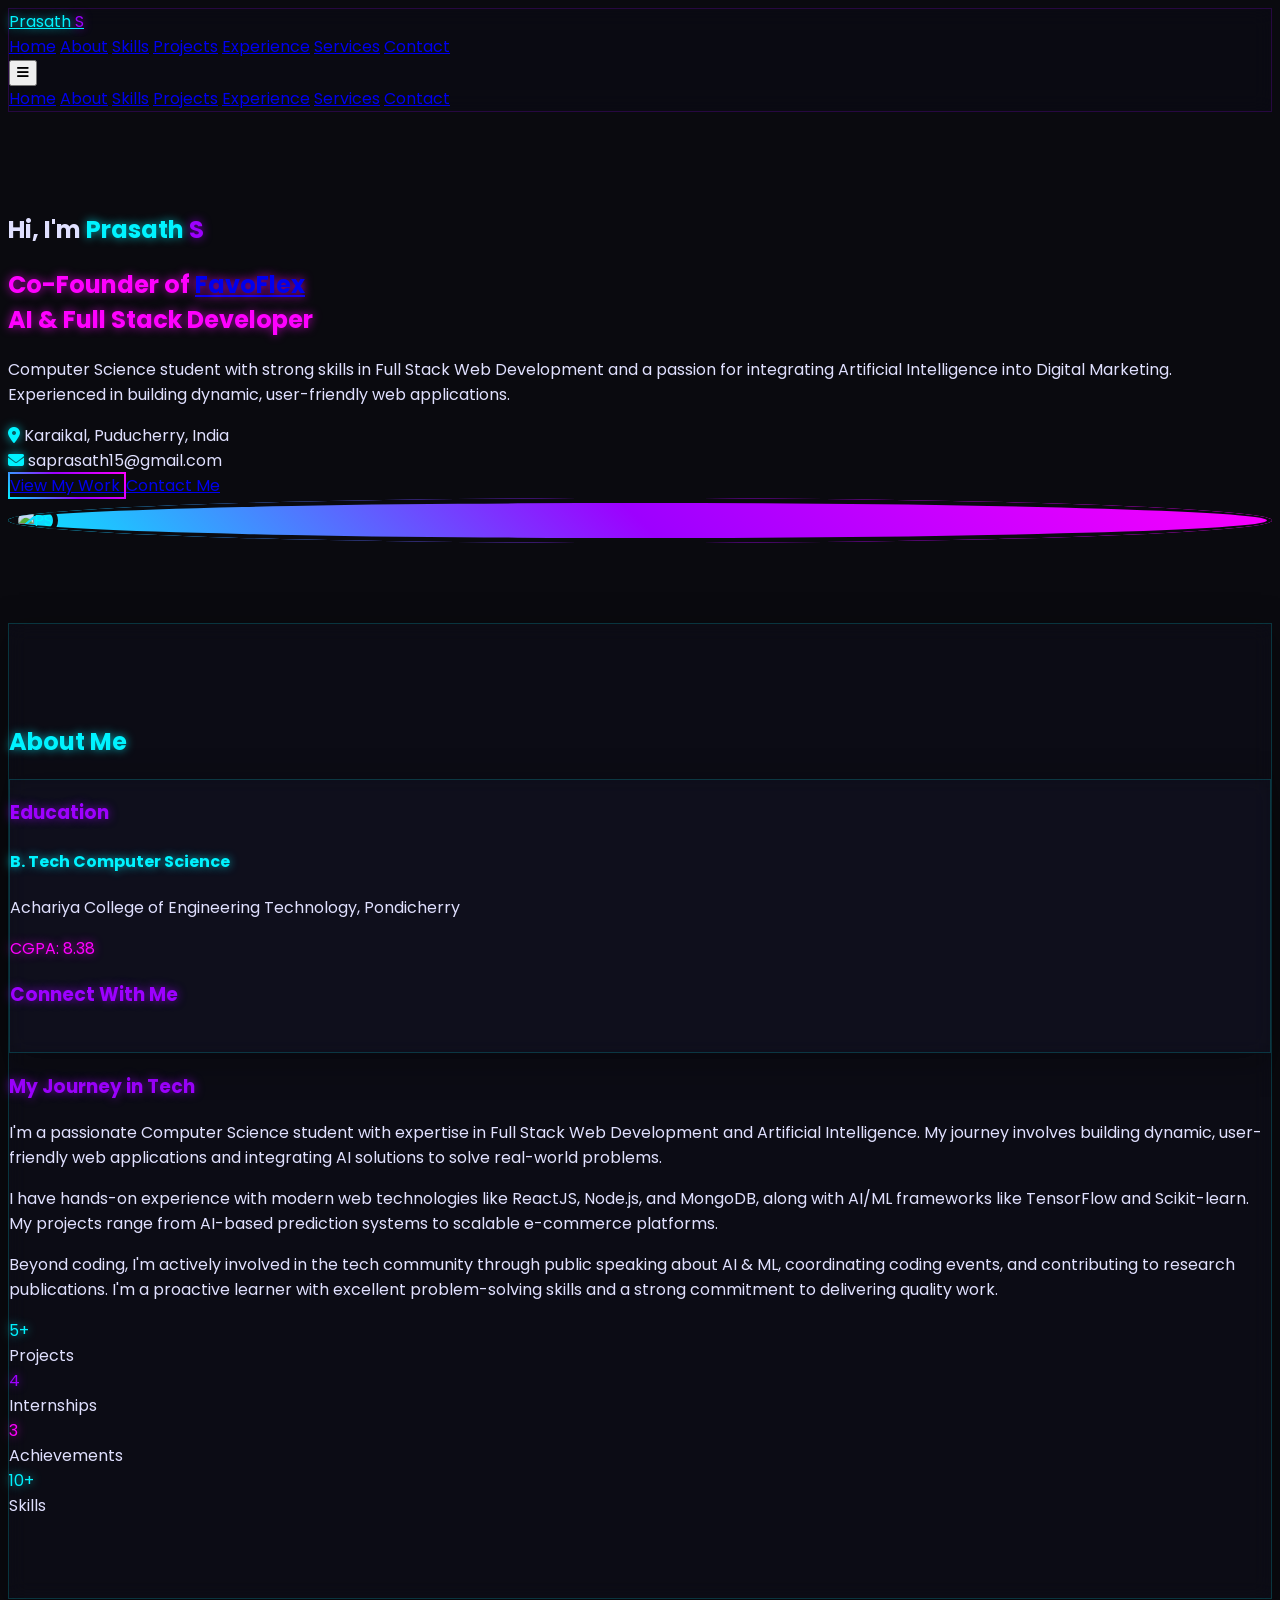
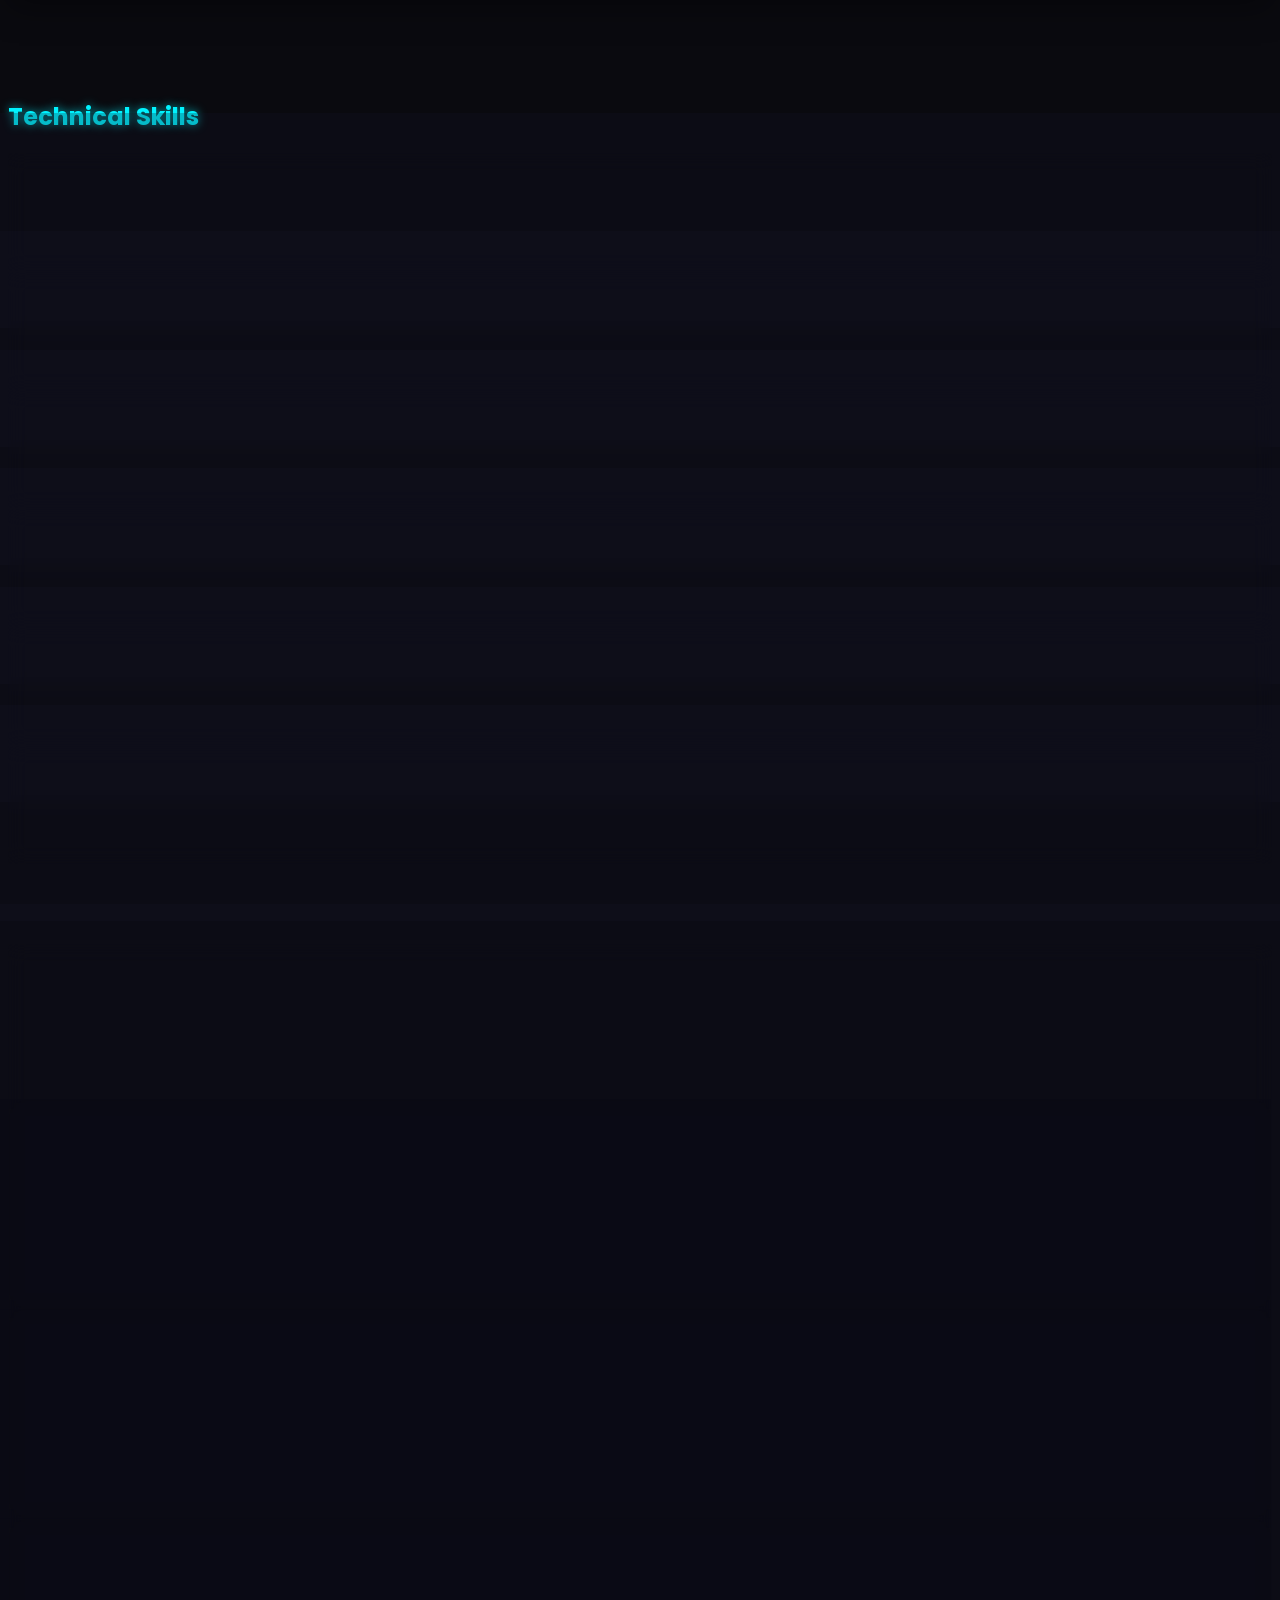
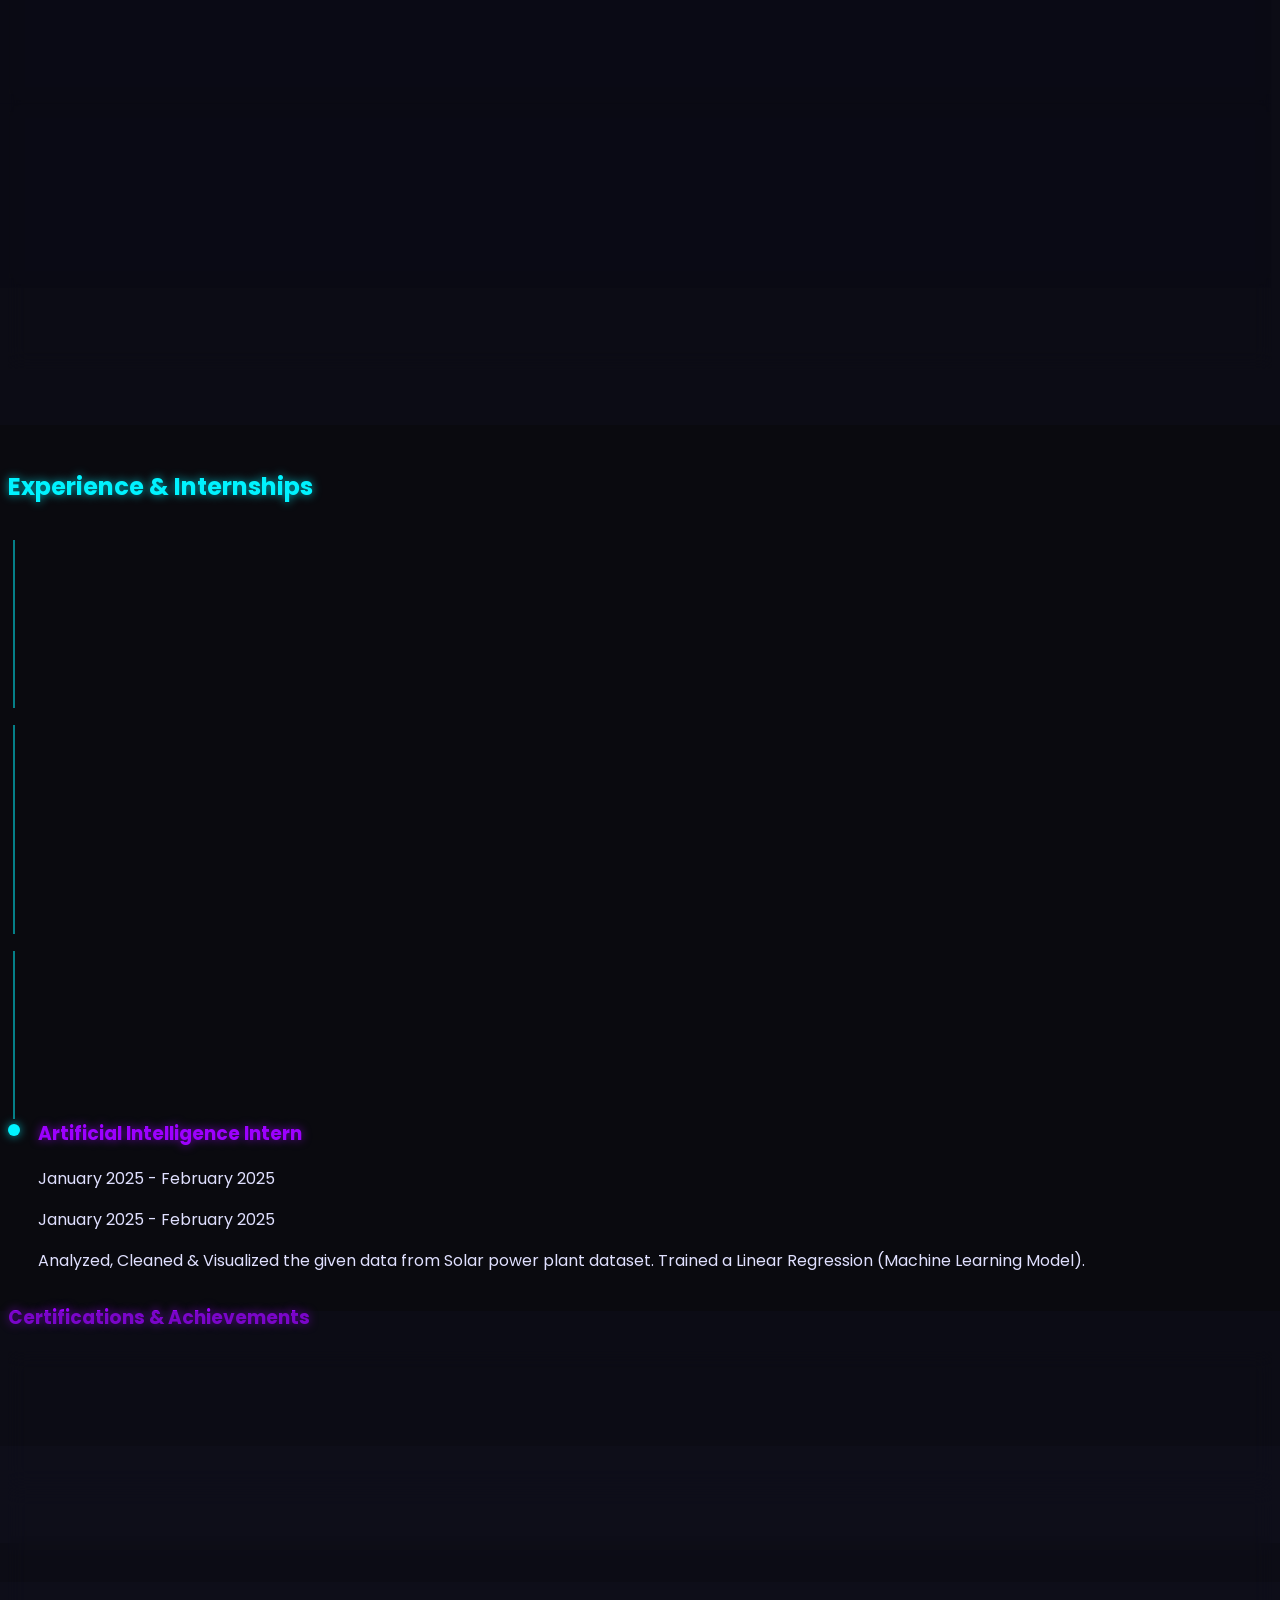
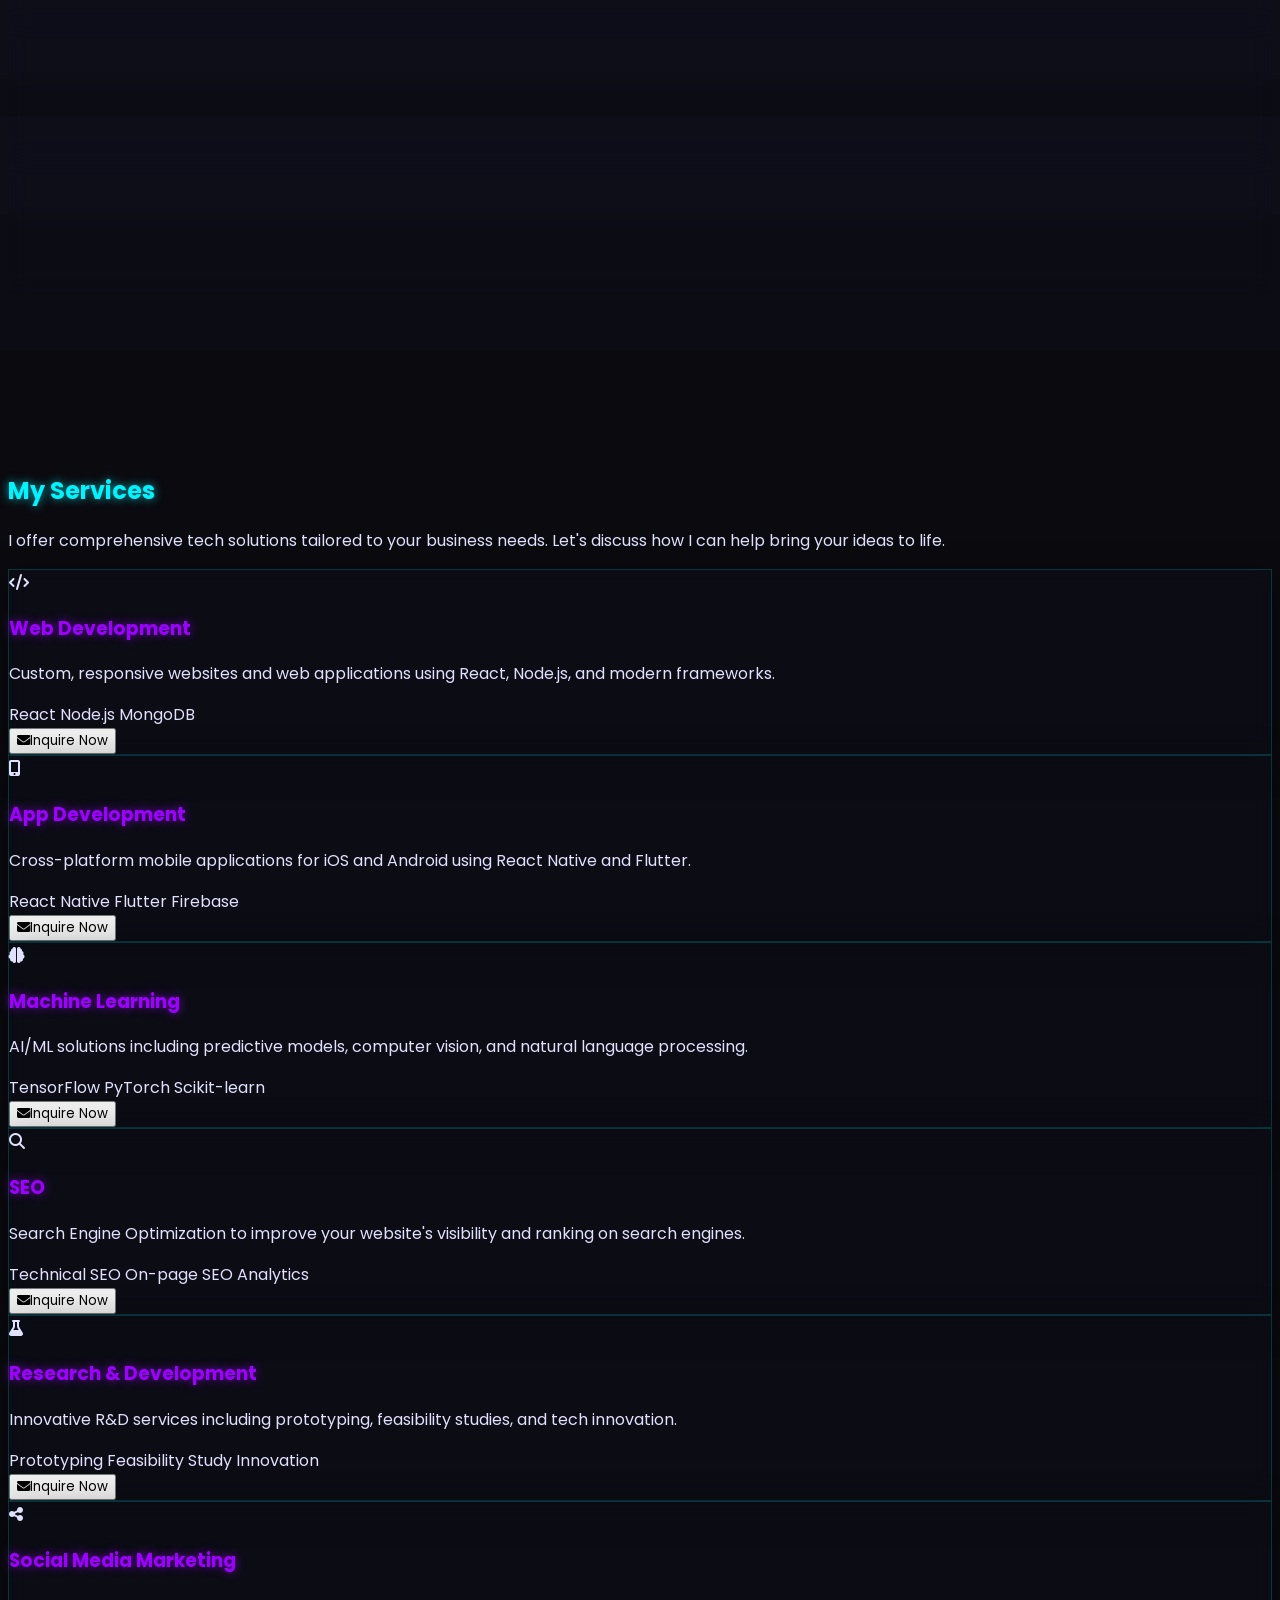
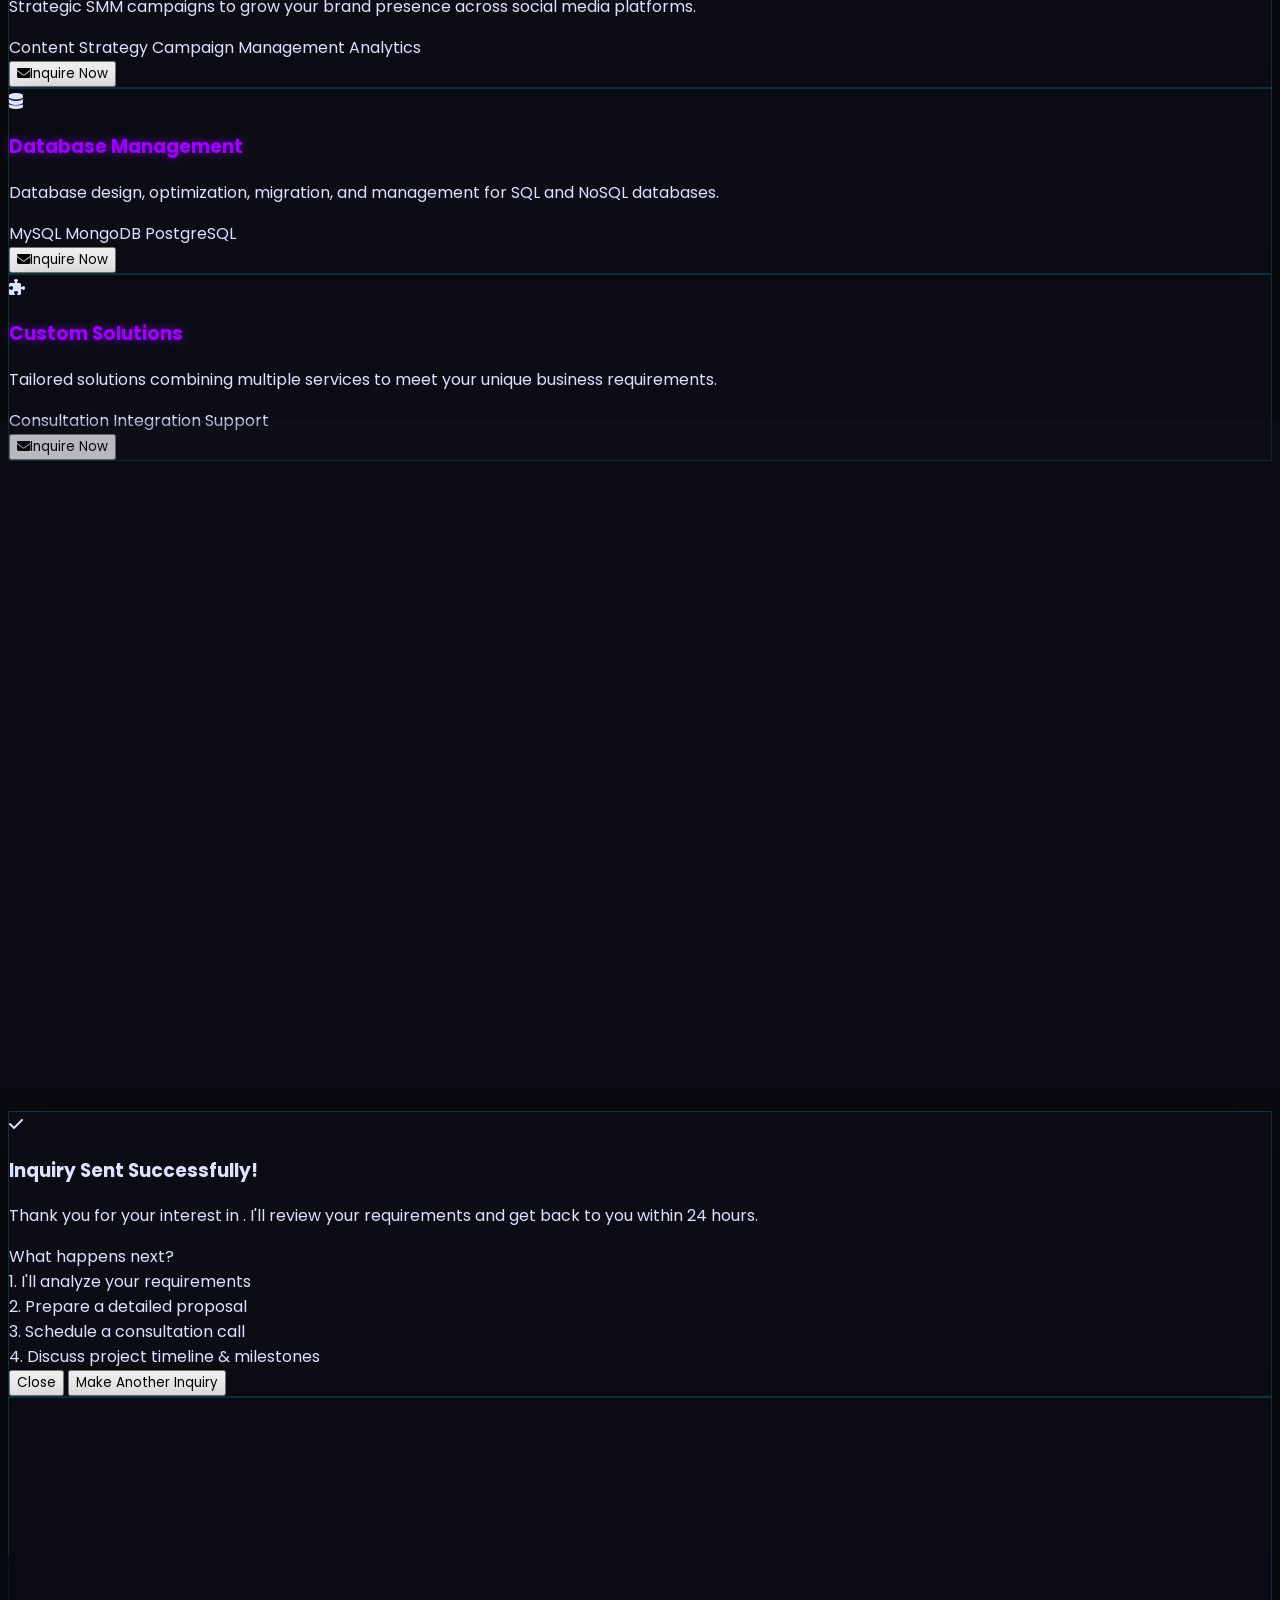
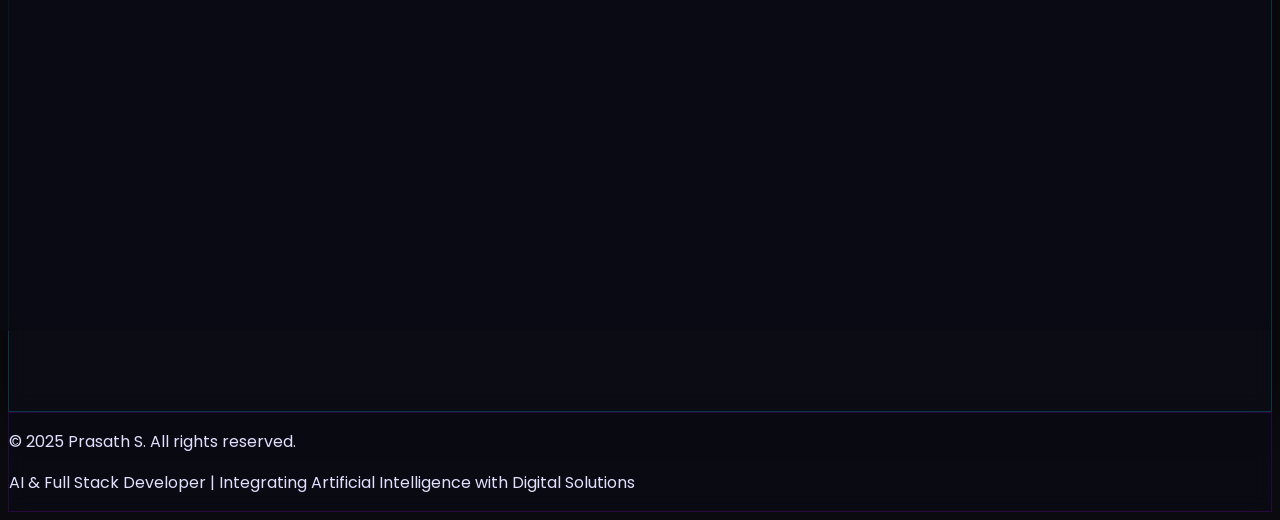
==== commit b1c2e3c8: "Update index.html" ====
--- a/index.html
+++ b/index.html
@@ -221,6 +221,15 @@
             display: none;
         }
     </style>
+    <!-- Google tag (gtag.js) -->
+        <script async src="https://www.googletagmanager.com/gtag/js?id=G-REEFZSX6WX"></script>
+        <script>
+        window.dataLayer = window.dataLayer || [];
+        function gtag(){dataLayer.push(arguments);}
+        gtag('js', new Date());
+
+        gtag('config', 'G-REEFZSX6WX');
+        </script>
 </head>
 <body class="bg-gradient-to-br from-gray-900 to-black">
     <!-- Navigation Bar -->
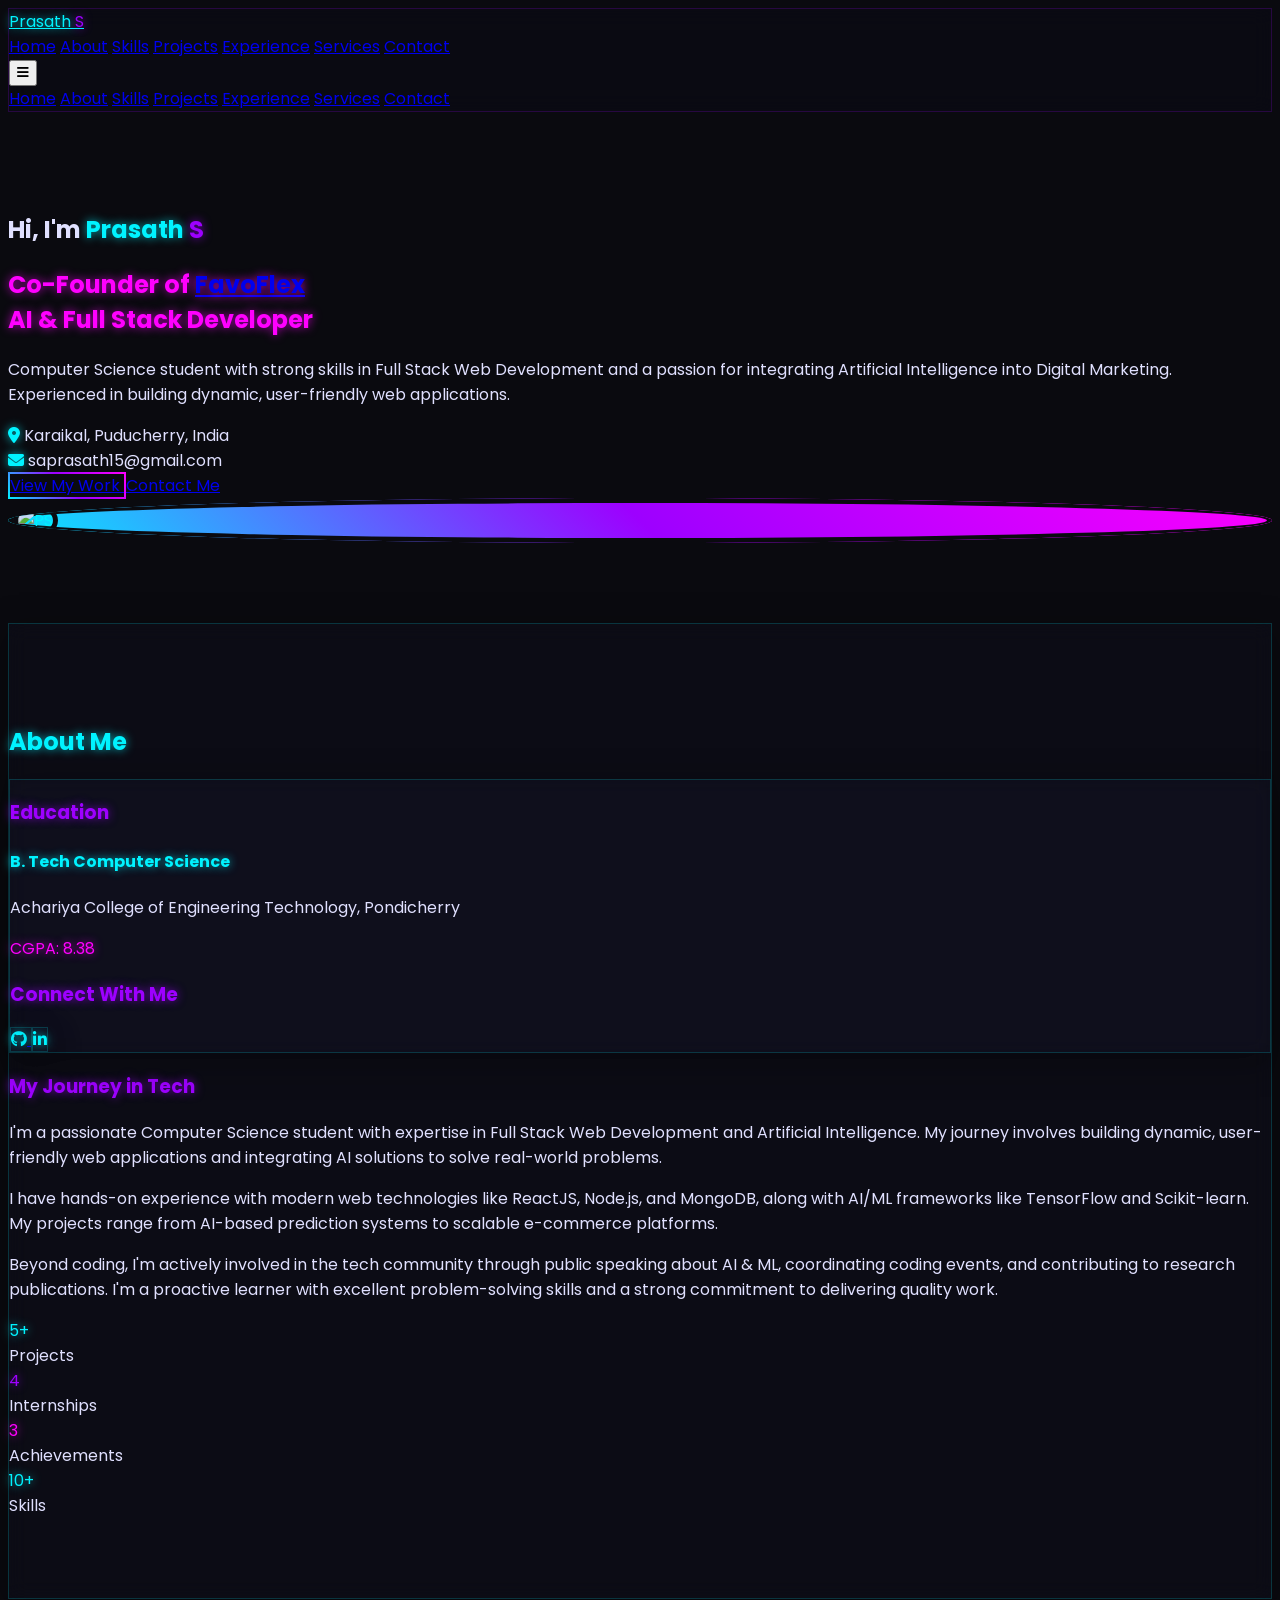
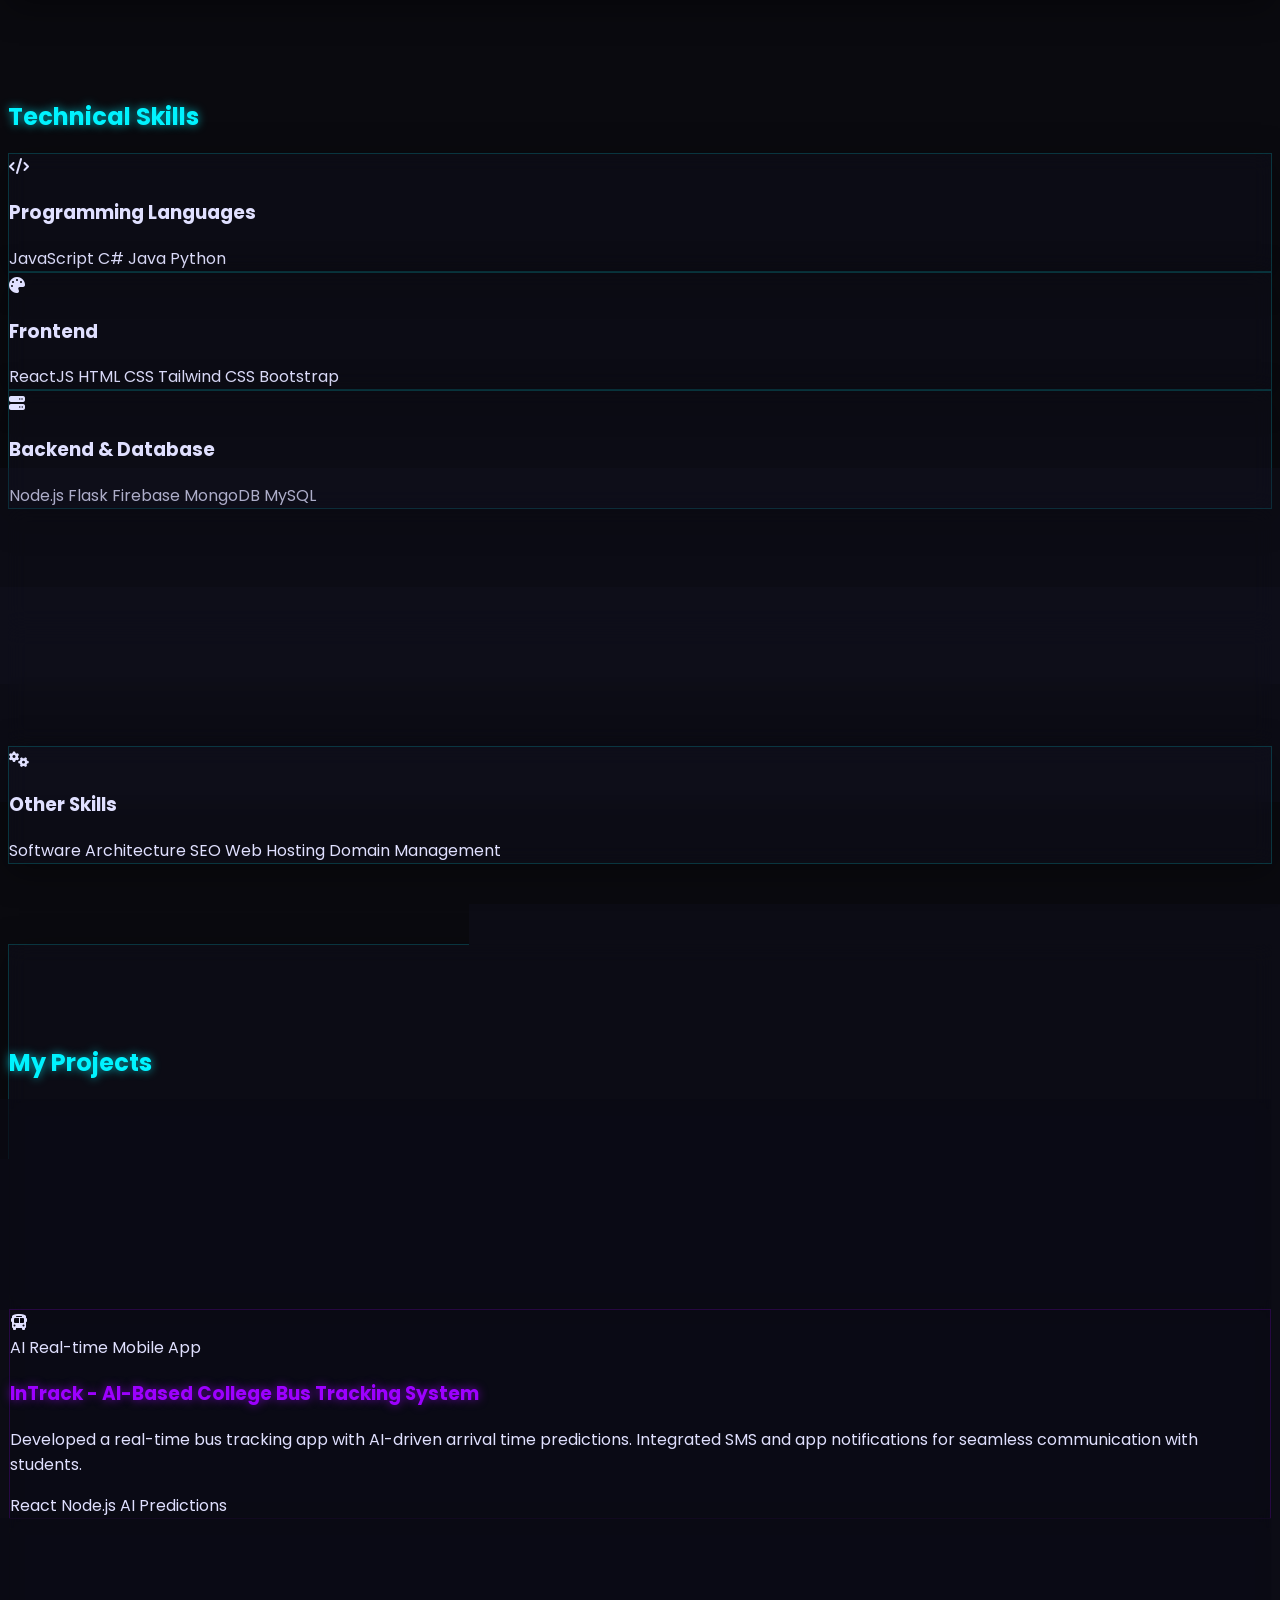
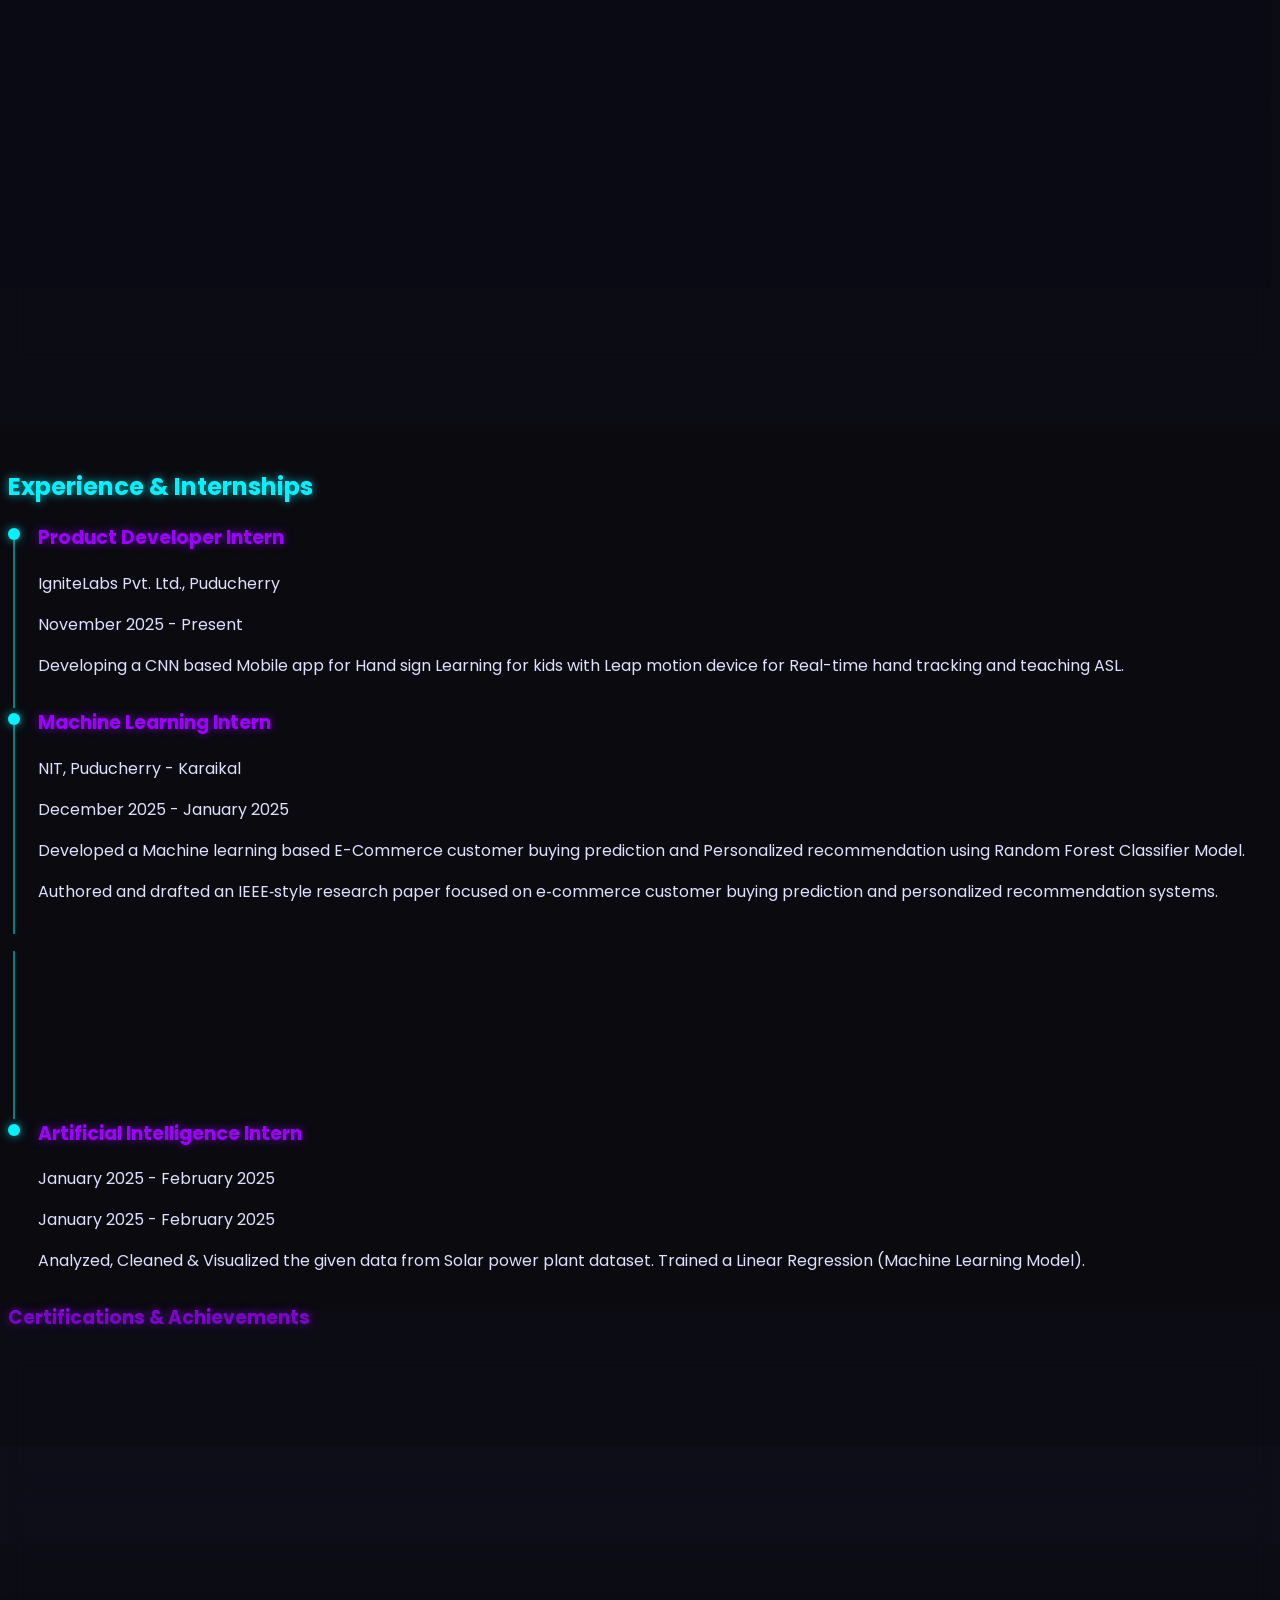
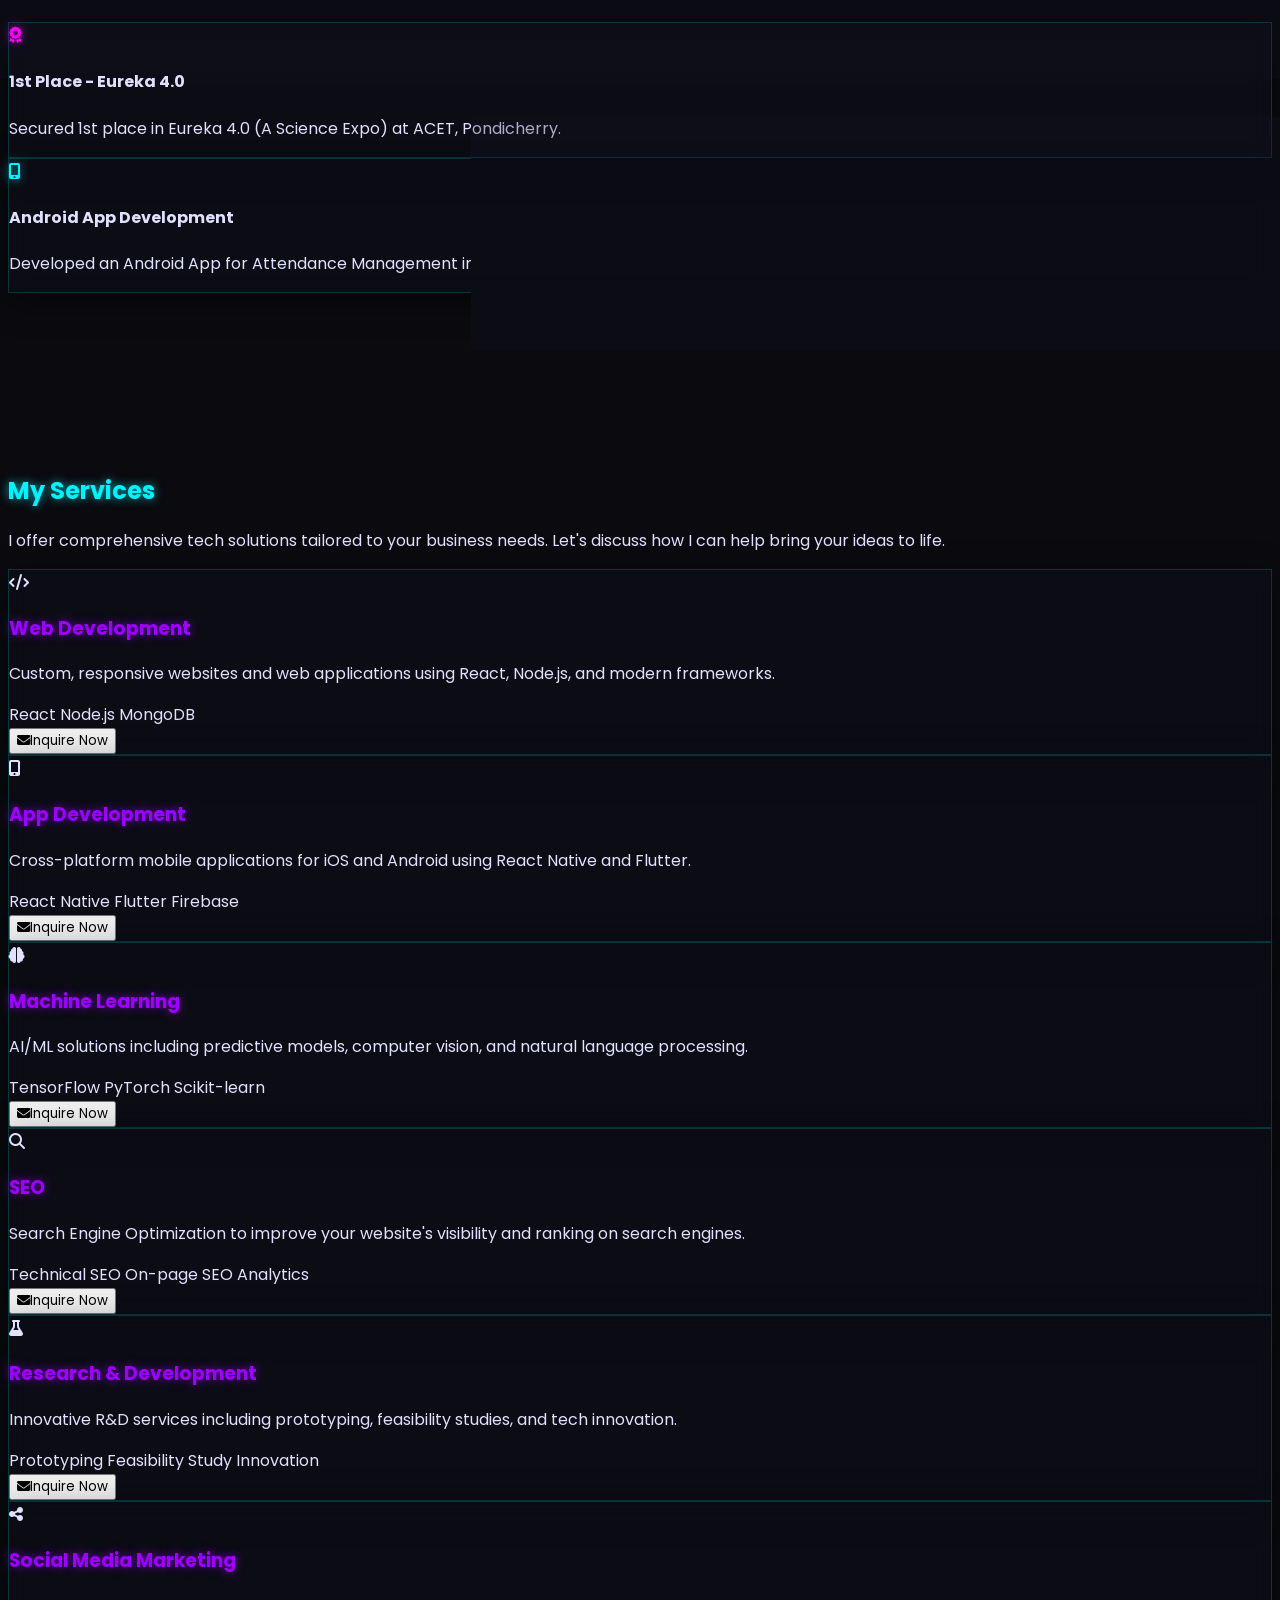
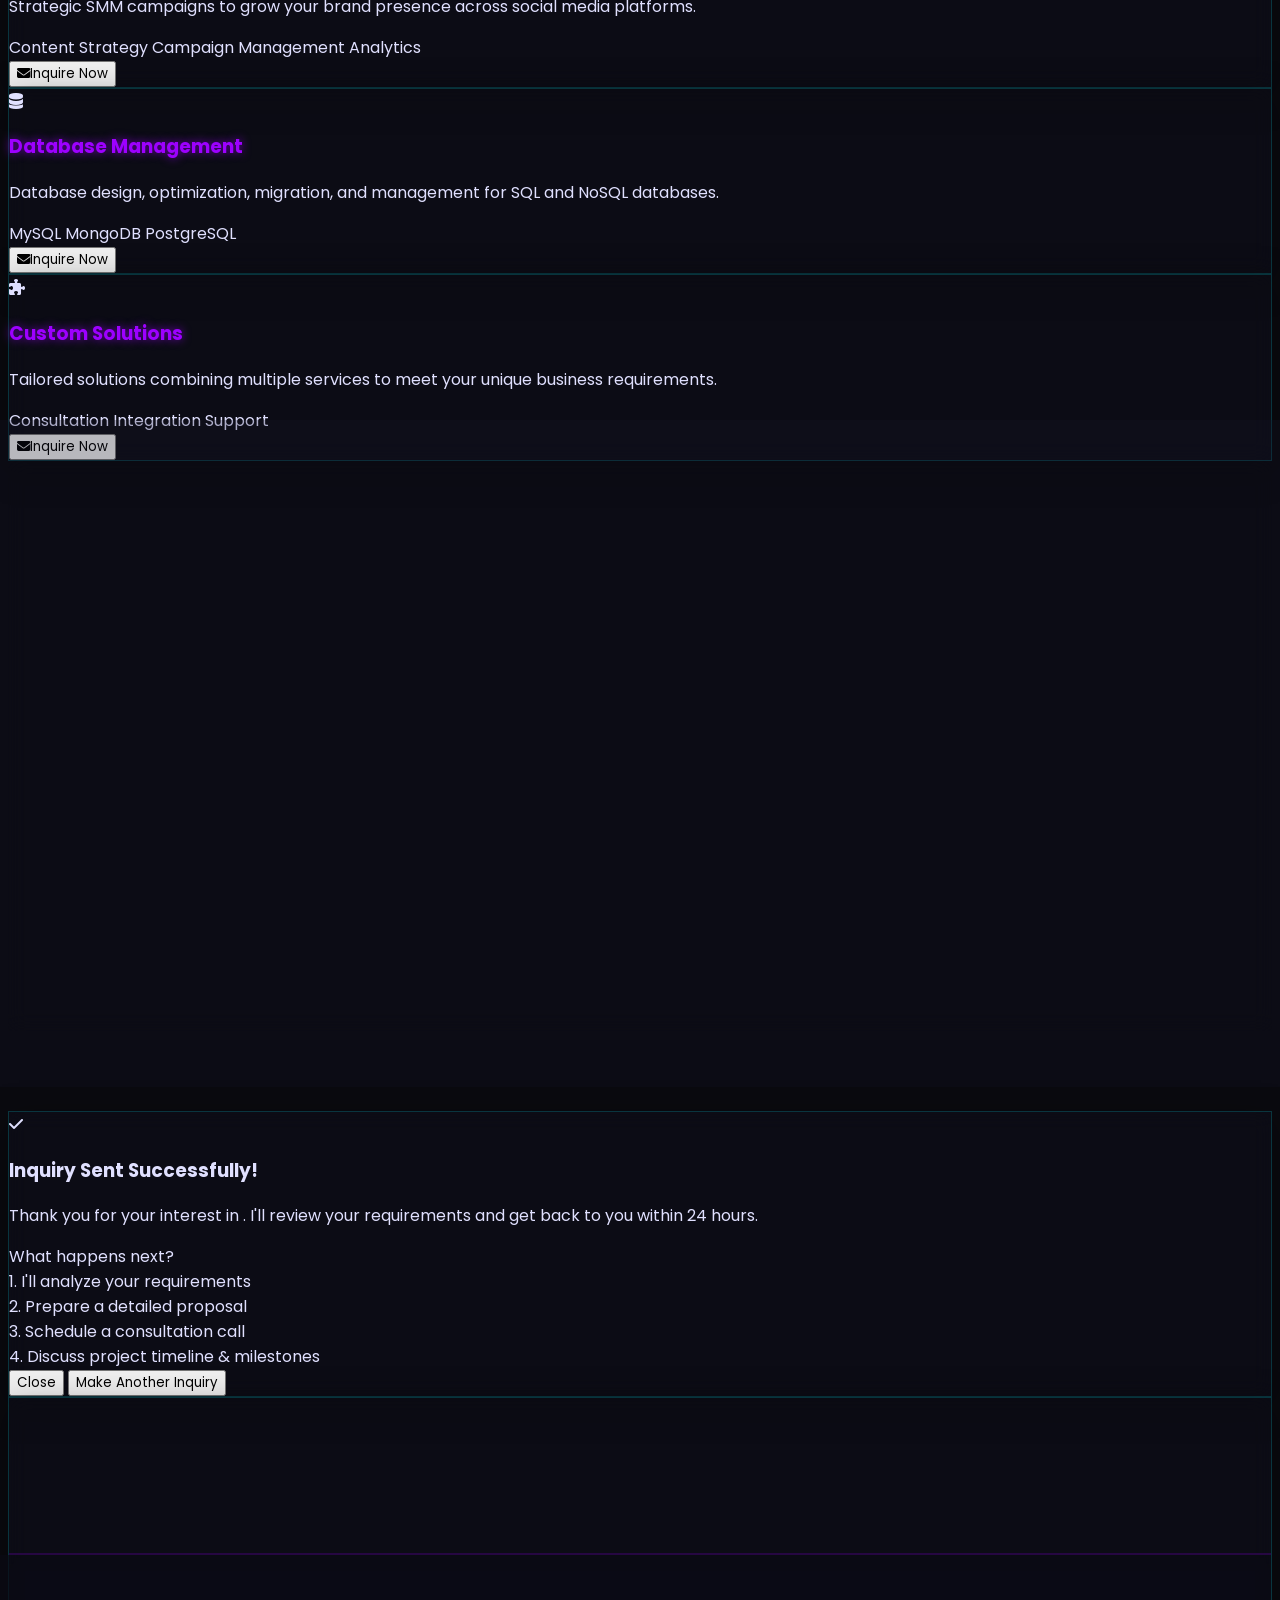
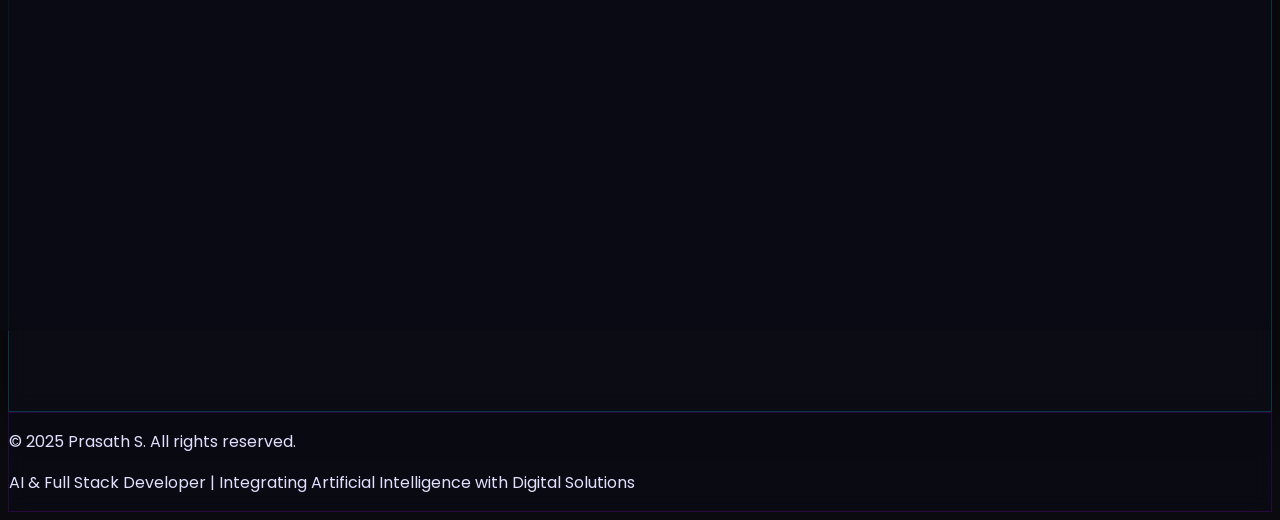
==== commit dcf0af35: "Update index.html" ====
--- a/index.html
+++ b/index.html
@@ -1813,5 +1813,15 @@
         });
     });
     </script>
+    <script>
+        function fun(){
+            let clickhere = ('https://prasath.in/#contact') 
+            console.warn("Hi!.. What you're doing here😂. If you're really trying to inspect and understand my development, Congrats💖 for your keen interest.");
+            console.error("Also you're under surveillance");
+            console.log('Your actions here will be logged to the database');
+            console.log(`If you're interested to collaborate with me click this link -> ${clickhere}`);
+        }
+        fun();
+    </script>
 </body>
 </html>
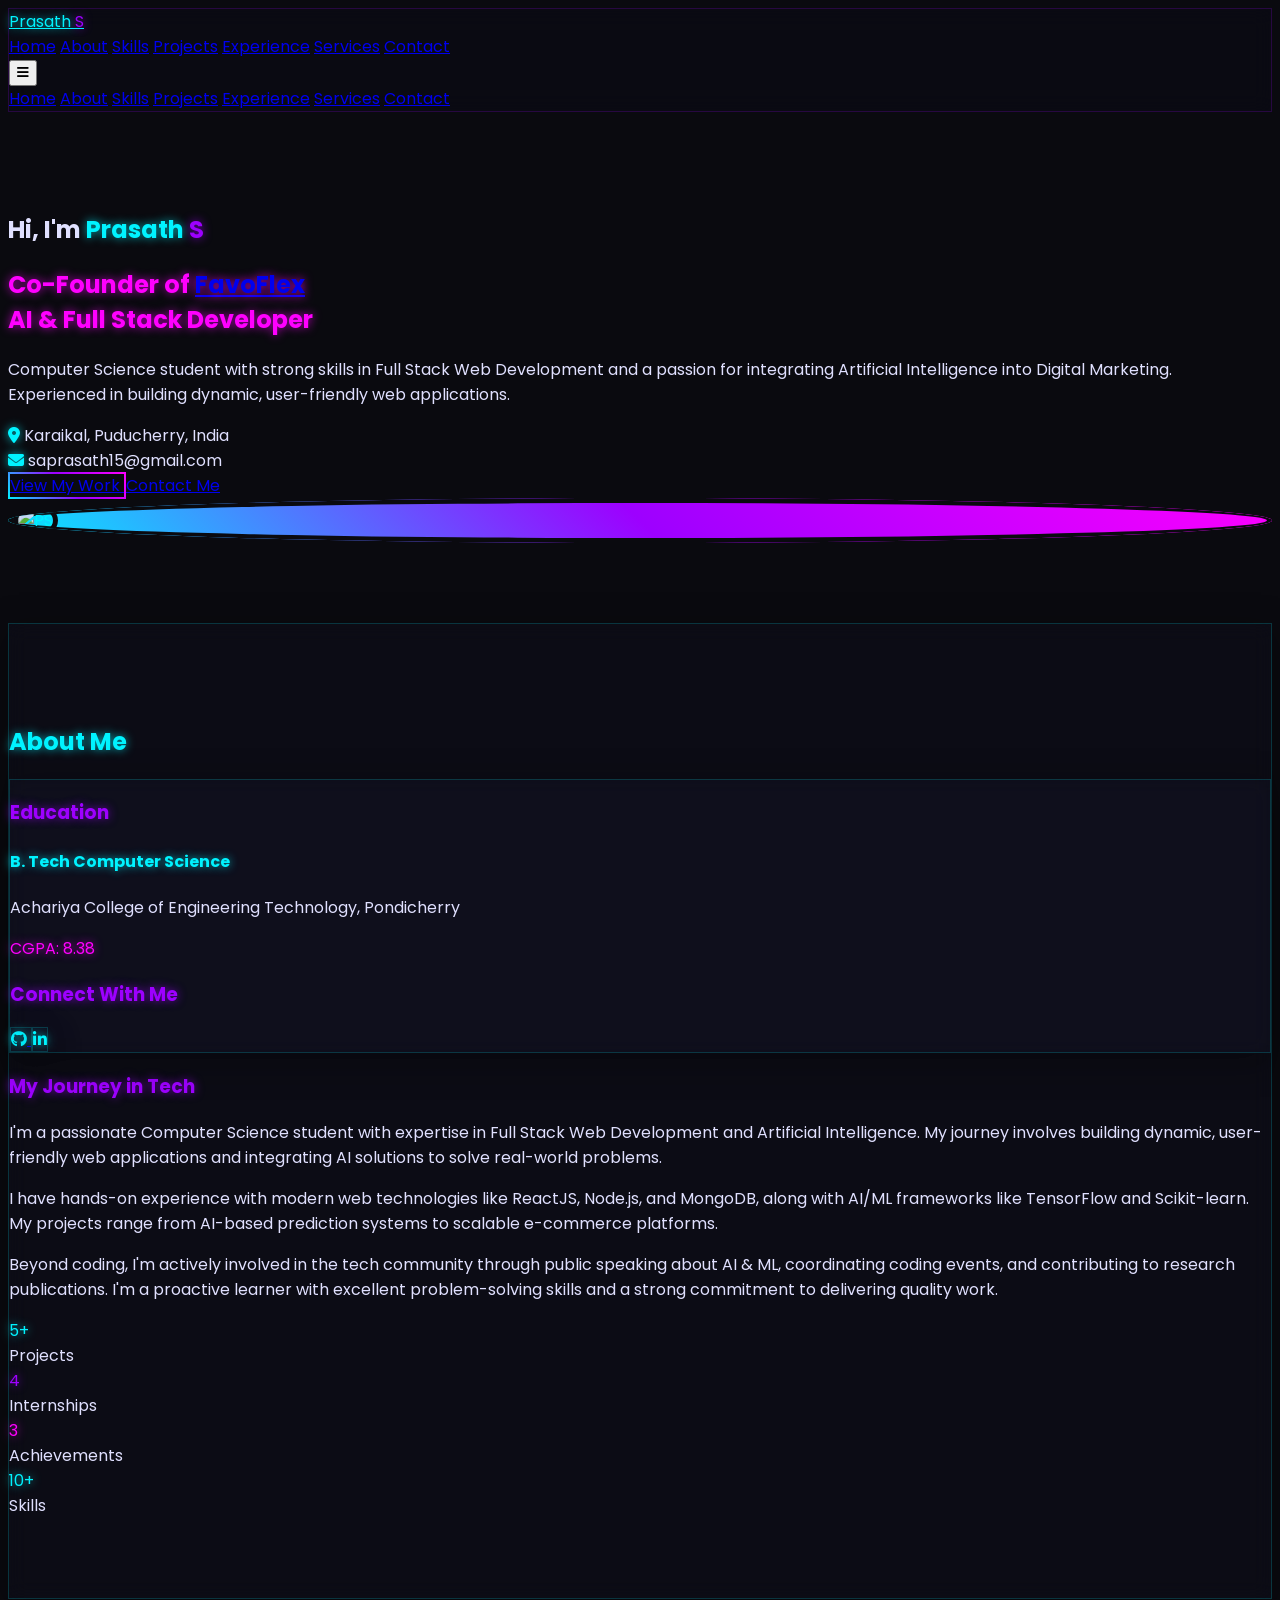
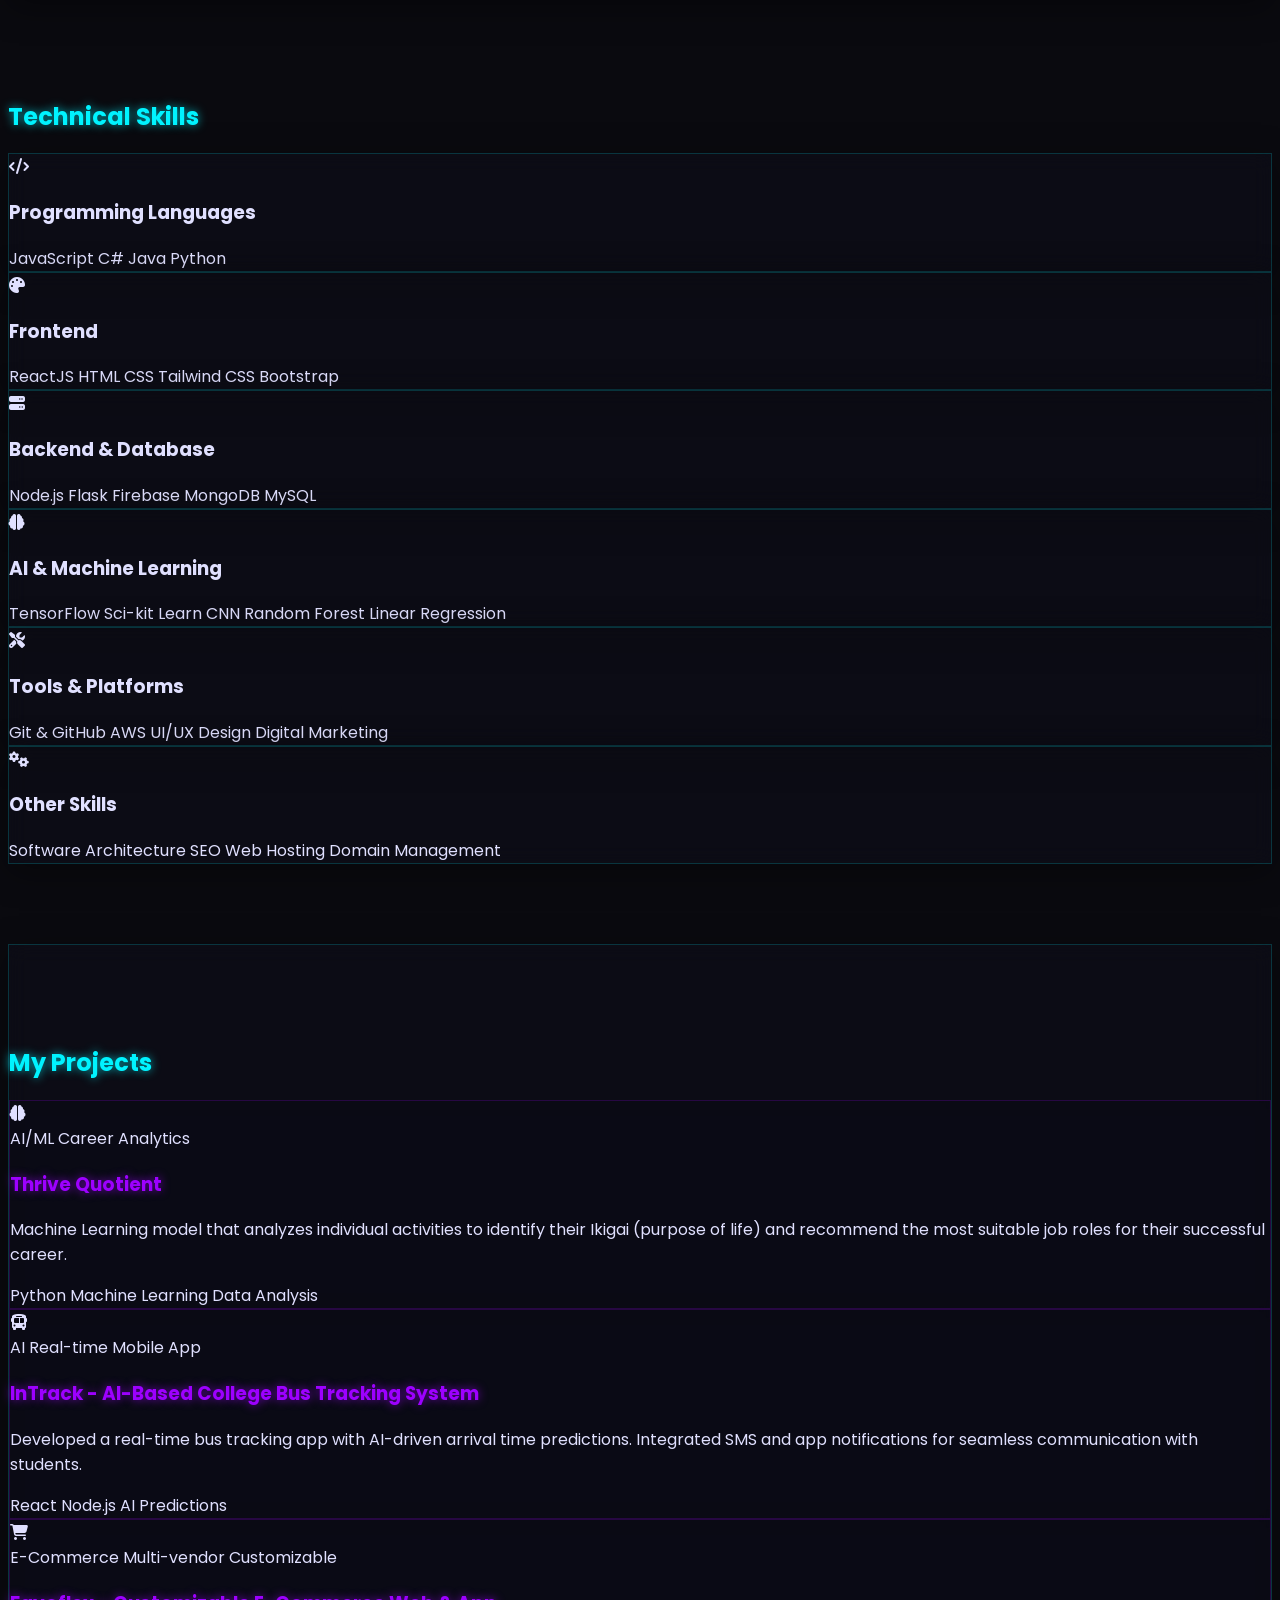
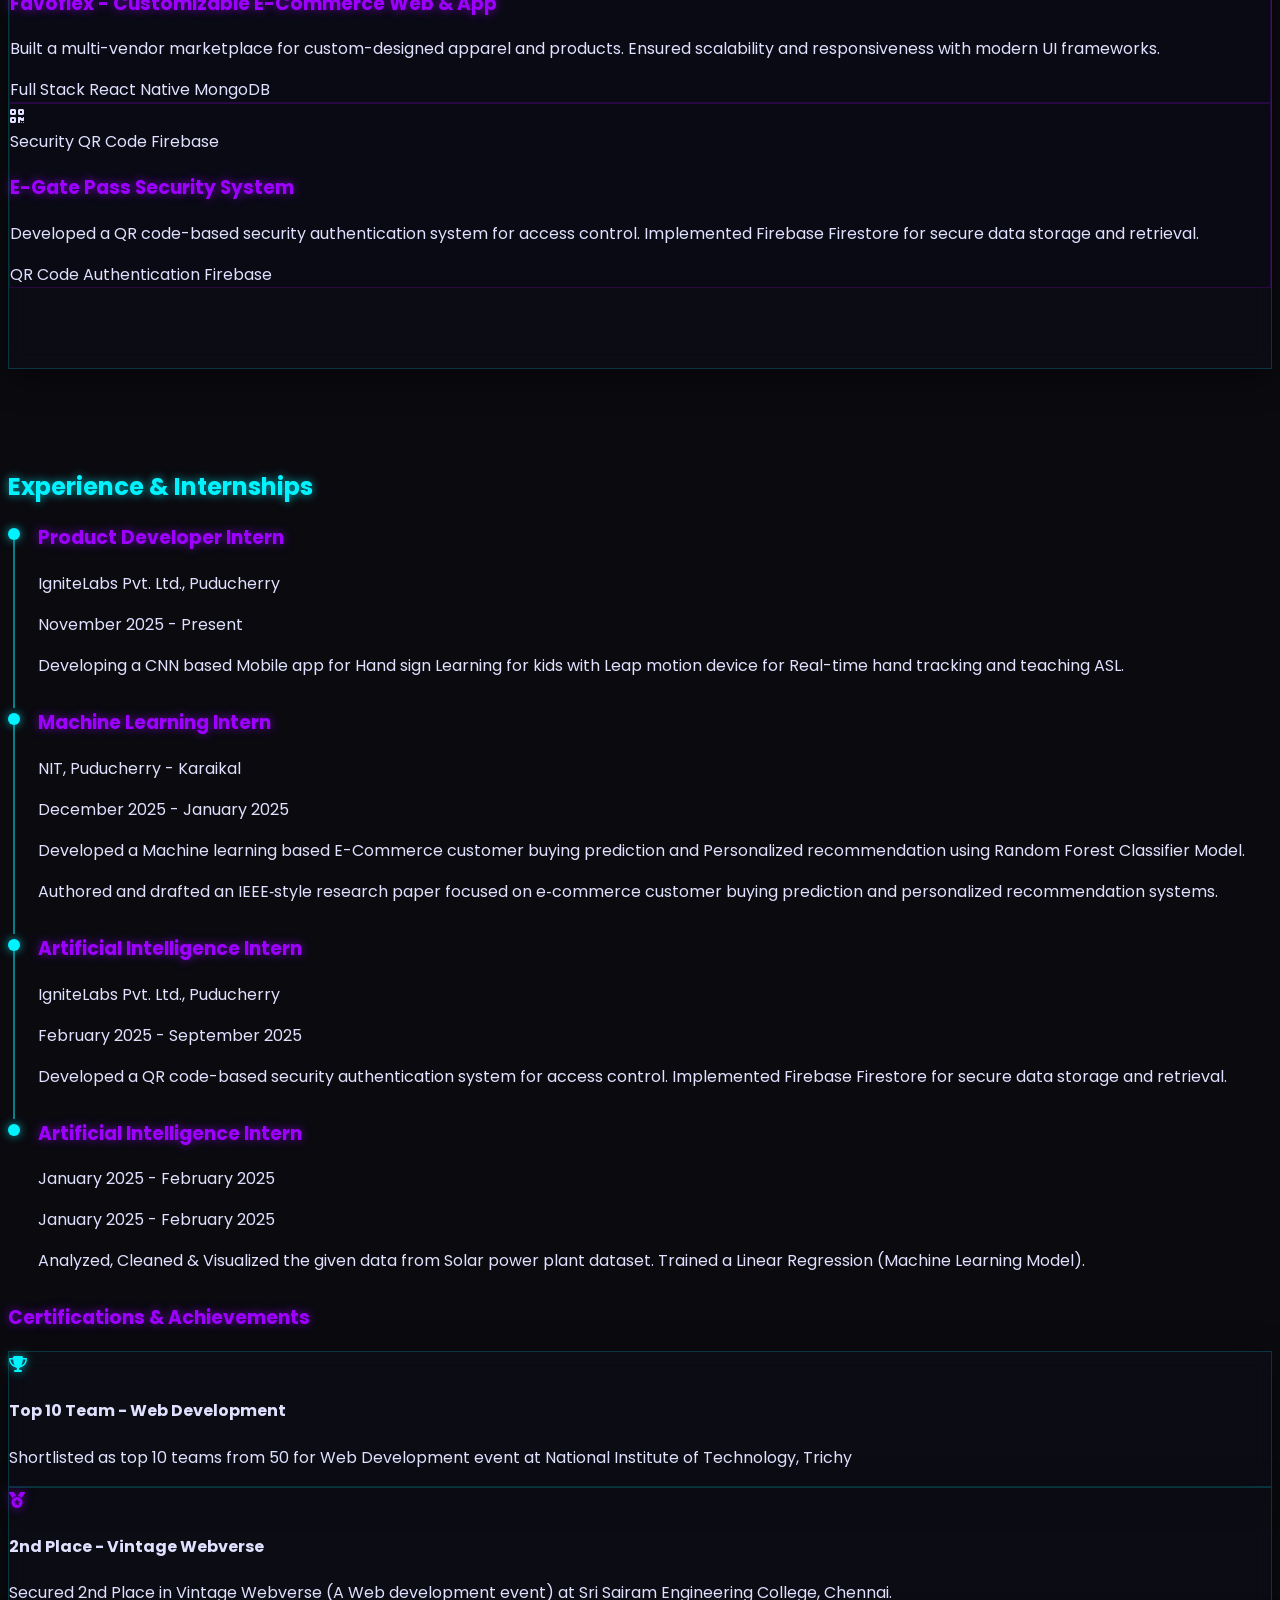
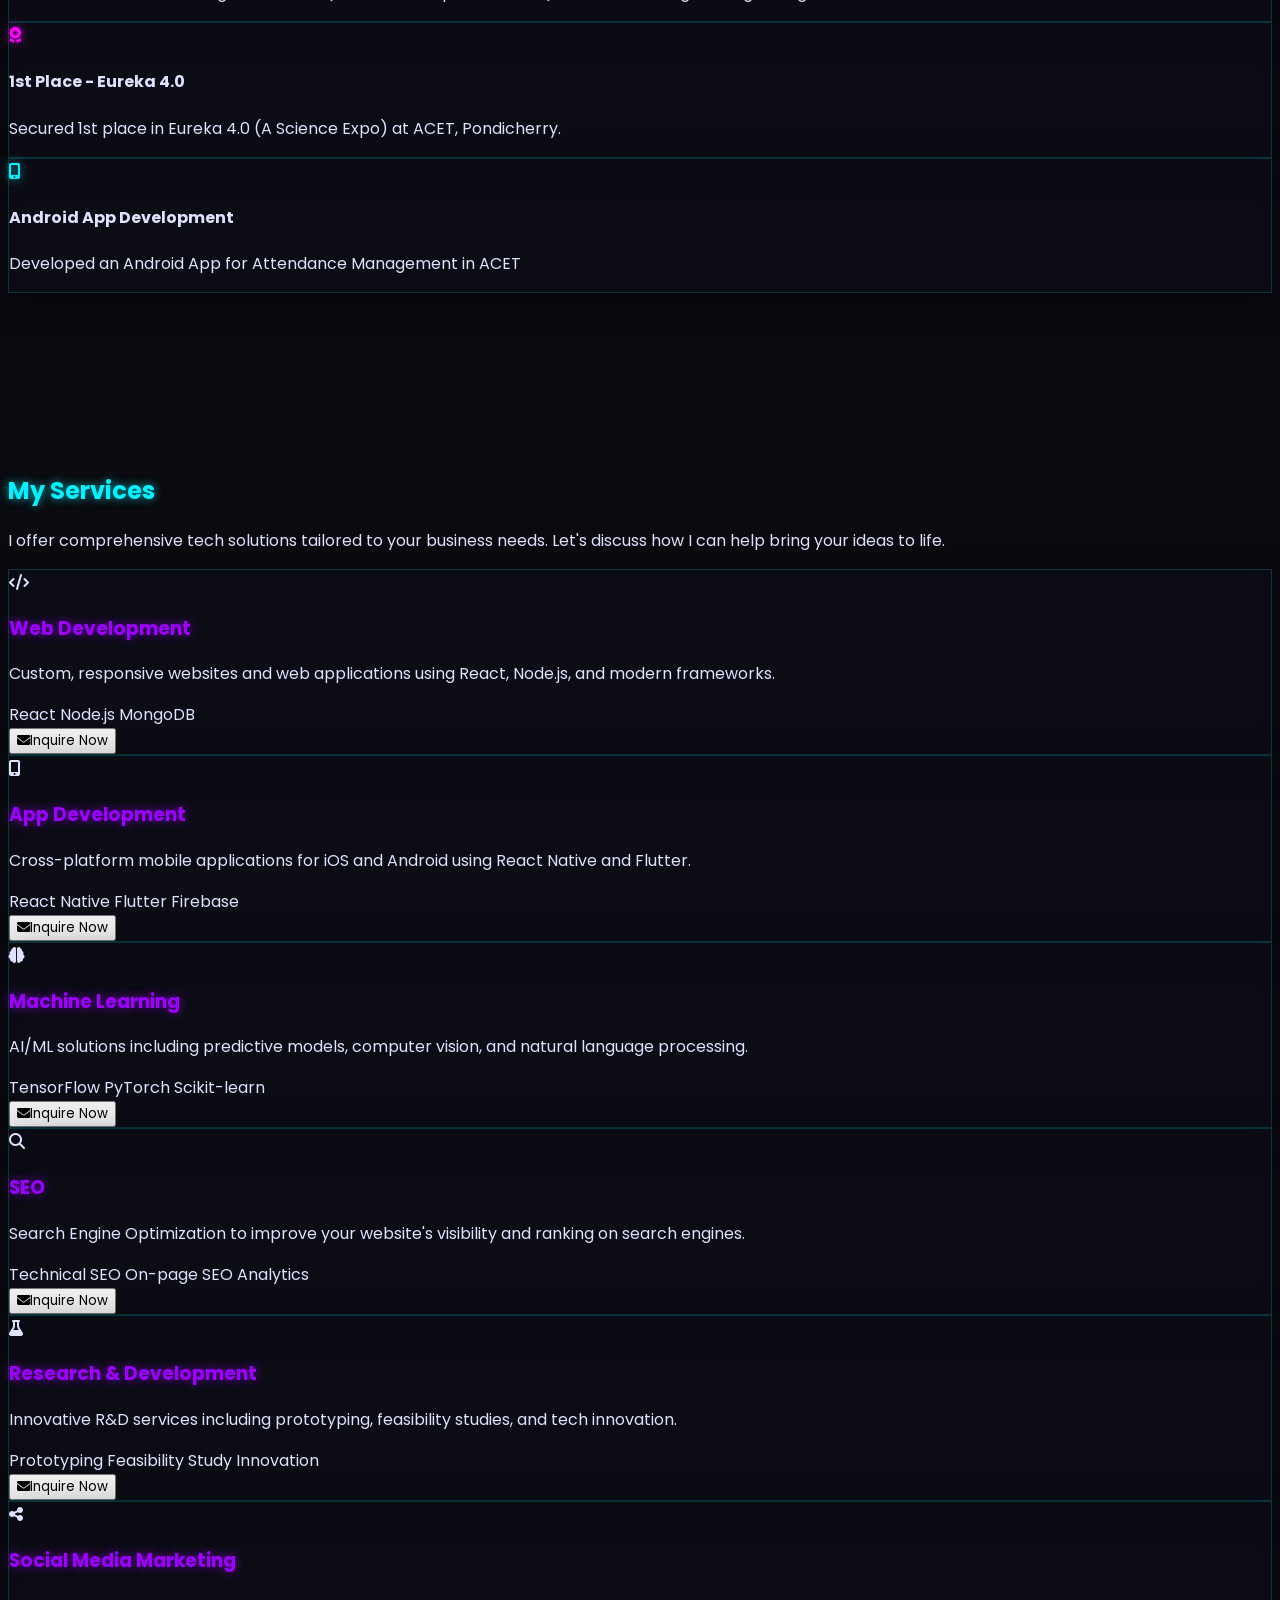
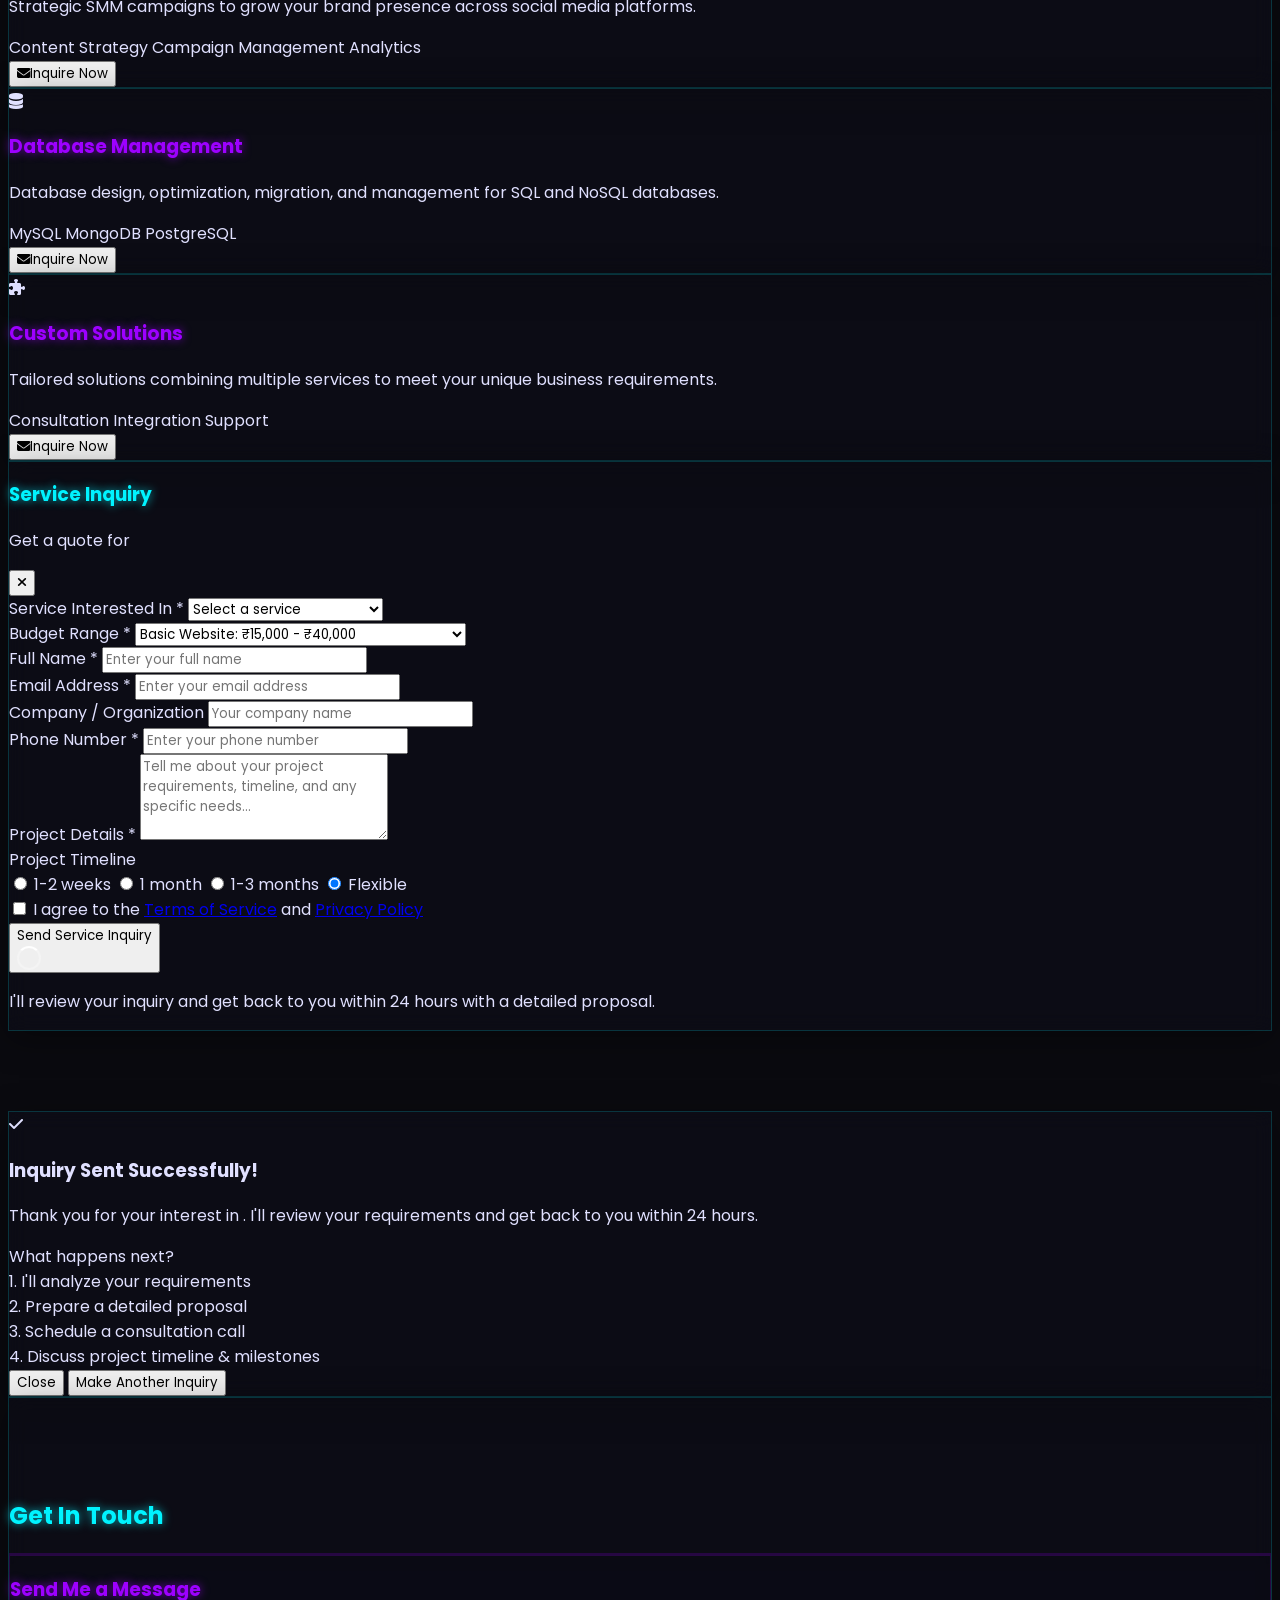
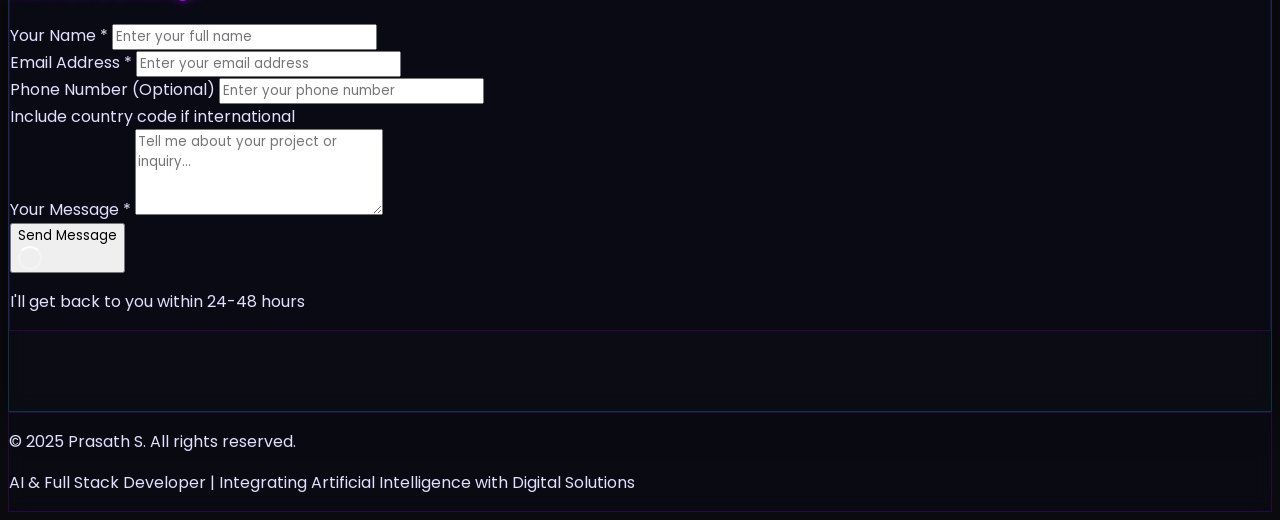
==== commit 7fe35fe0: "Update index.html" ====
--- a/index.html
+++ b/index.html
@@ -5,7 +5,7 @@
     <meta name="viewport" content="width=device-width, initial-scale=1.0">
     <title>Prasath S | AI & Full Stack Developer</title>
     <!-- Tailwind CSS via CDN -->
-    <script src="https://cdn.tailwindcss.com"></script>
+    <script src="https://cdn.jsdelivr.net/npm/@tailwindcss/browser@4"></script>
     <!-- Font Awesome for icons -->
     <link rel="stylesheet" href="https://cdnjs.cloudflare.com/ajax/libs/font-awesome/6.4.0/css/all.min.css">
     <!-- Custom animations -->
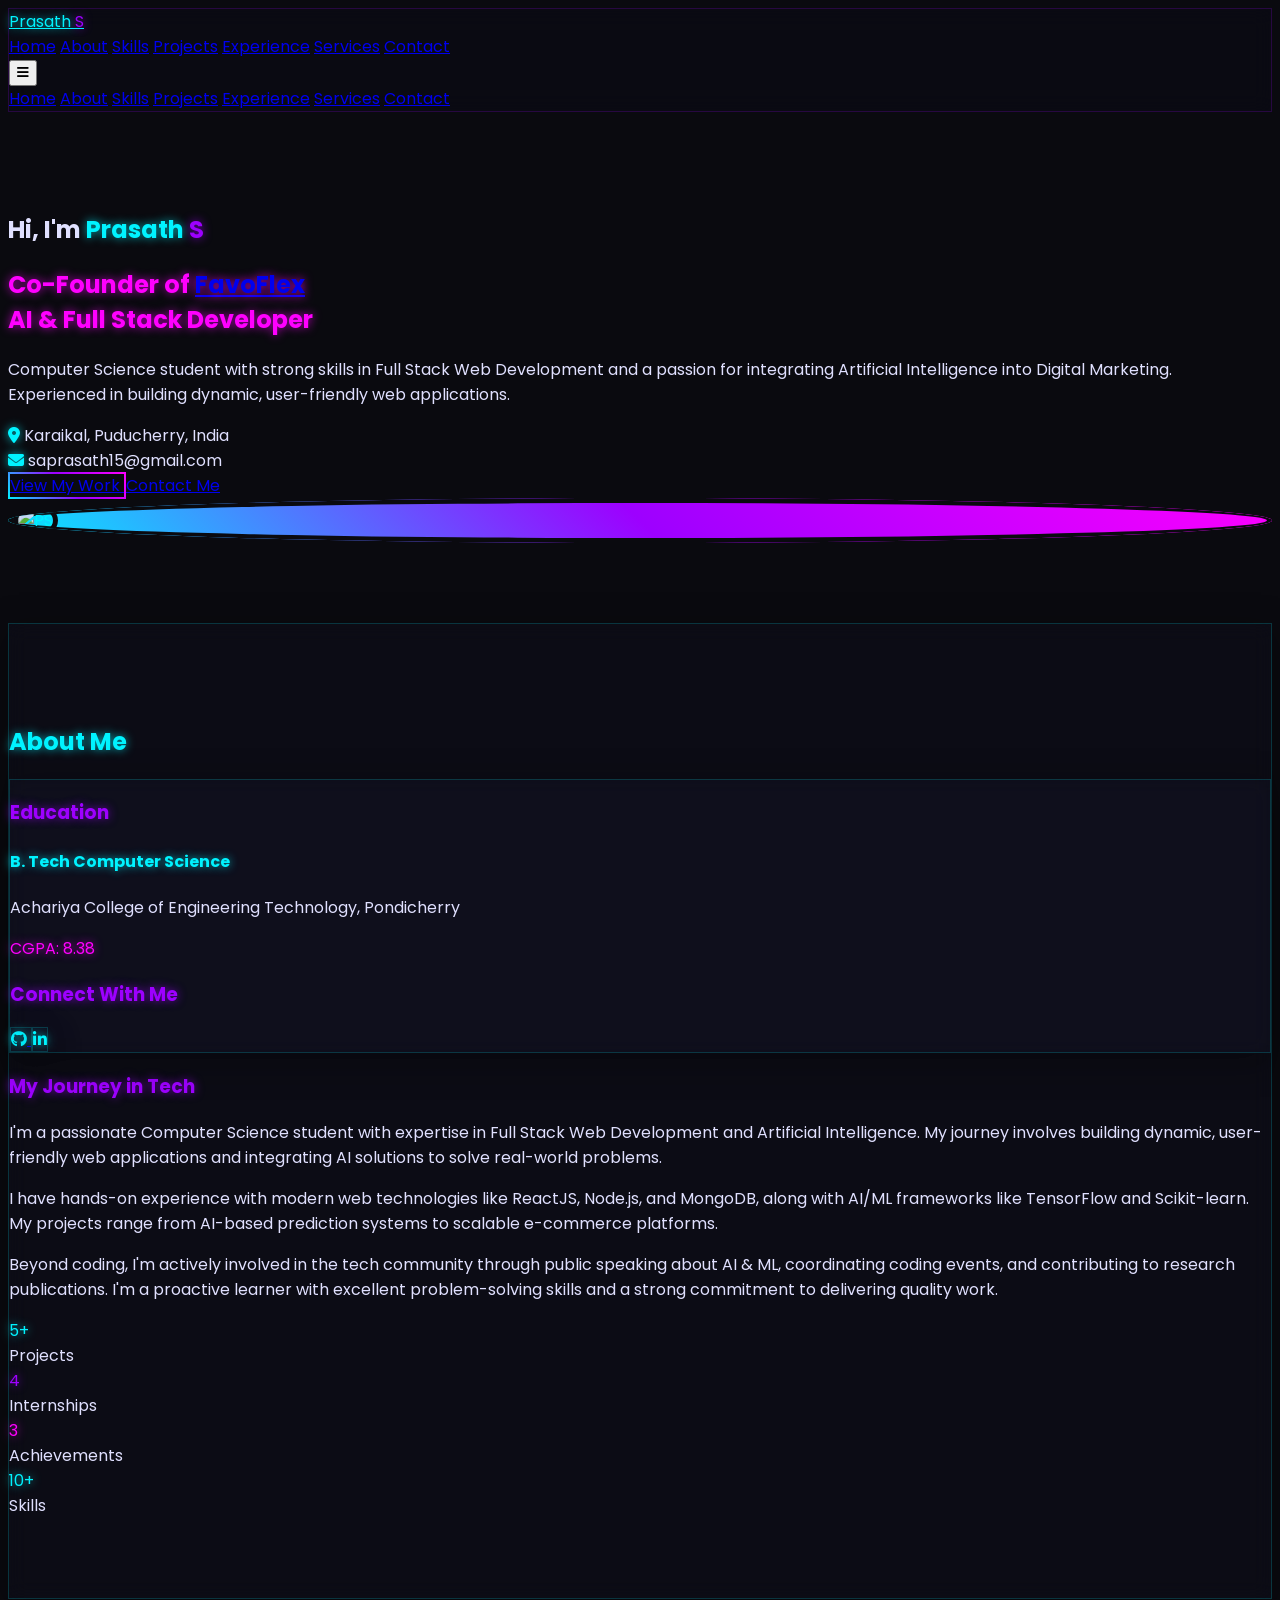
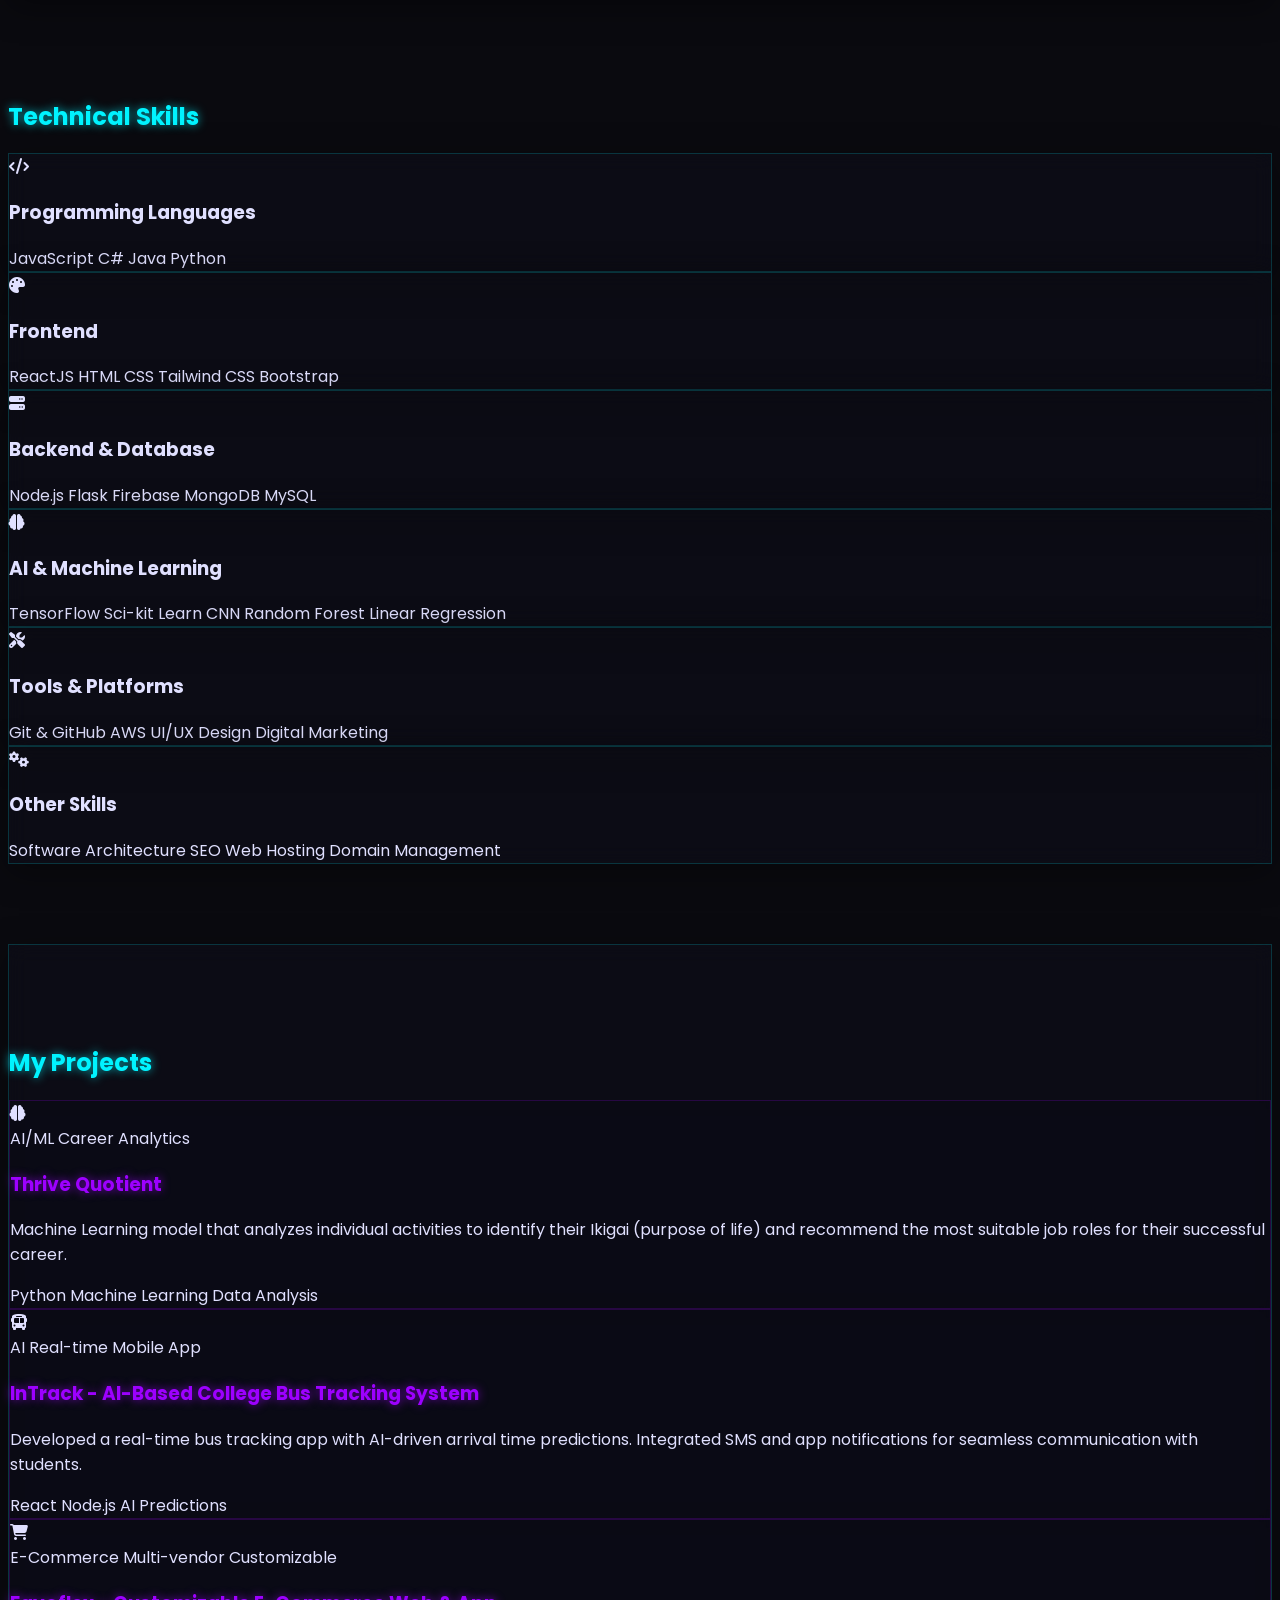
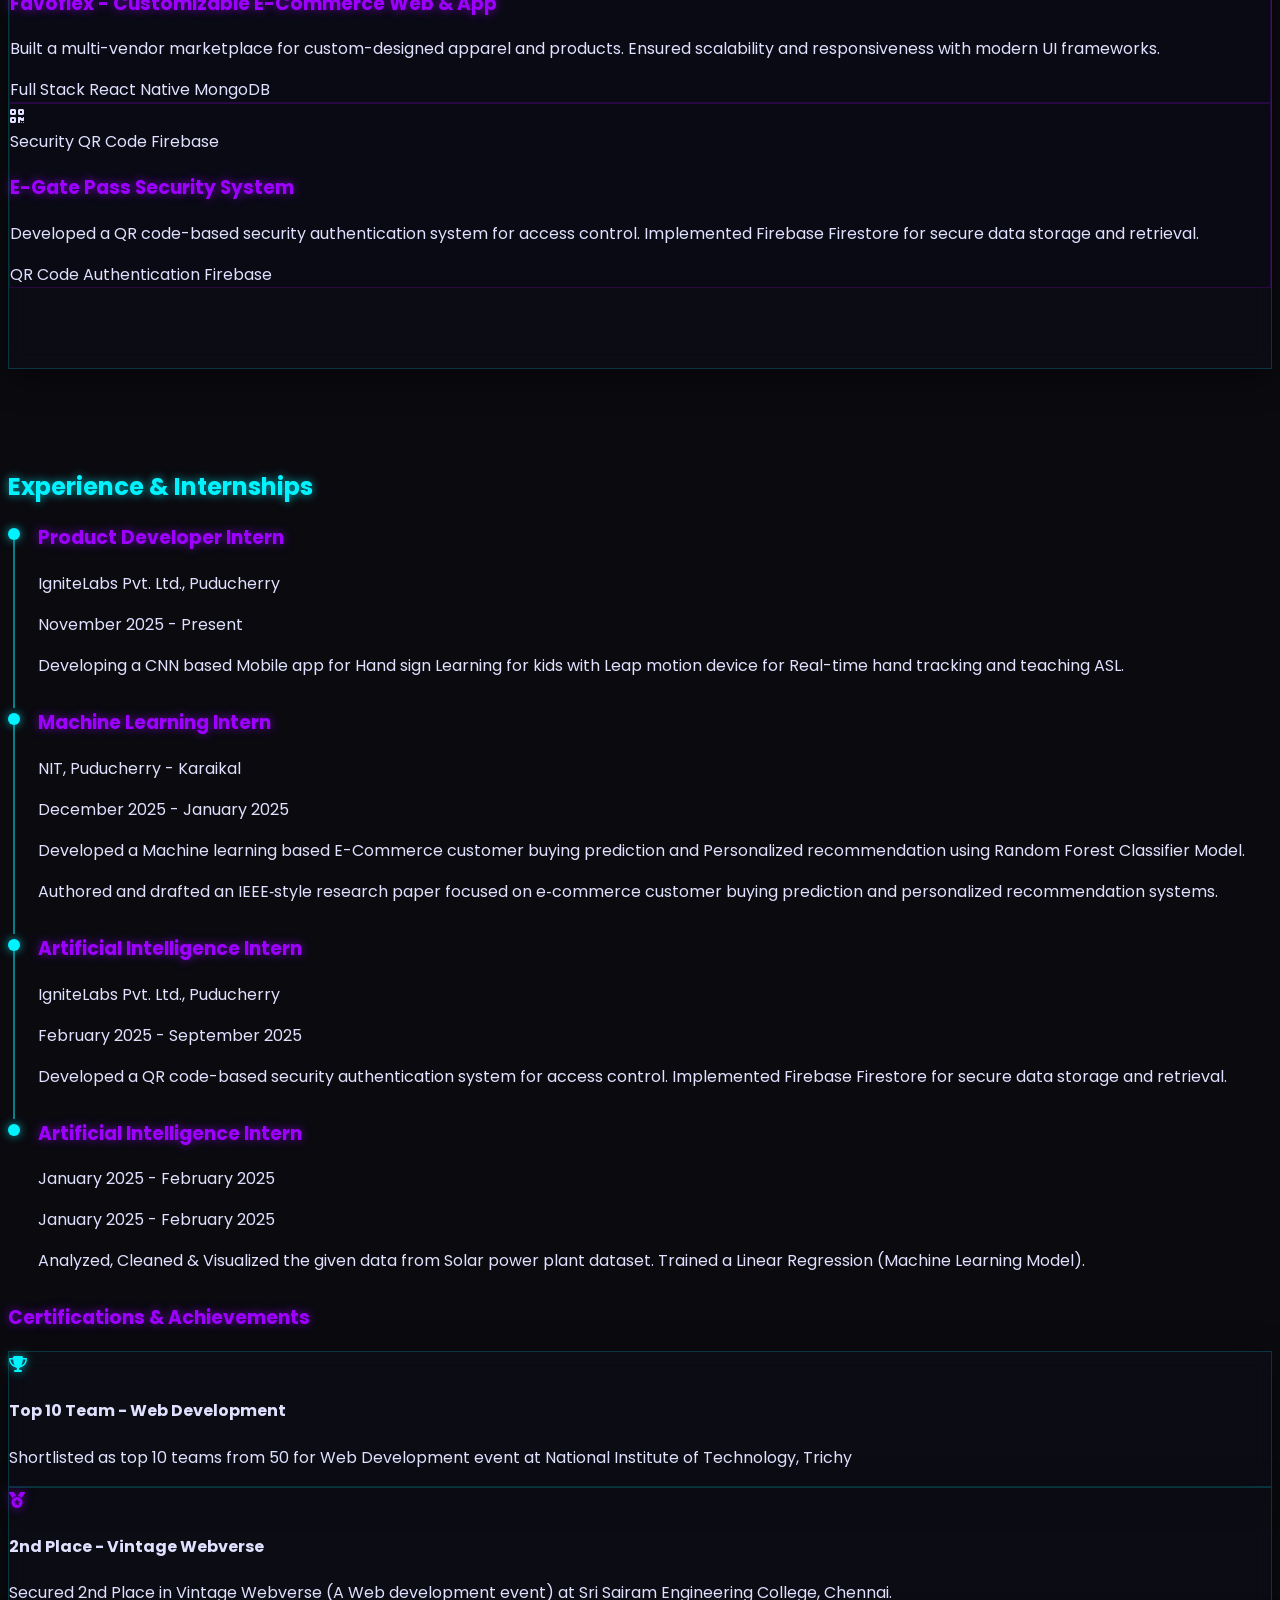
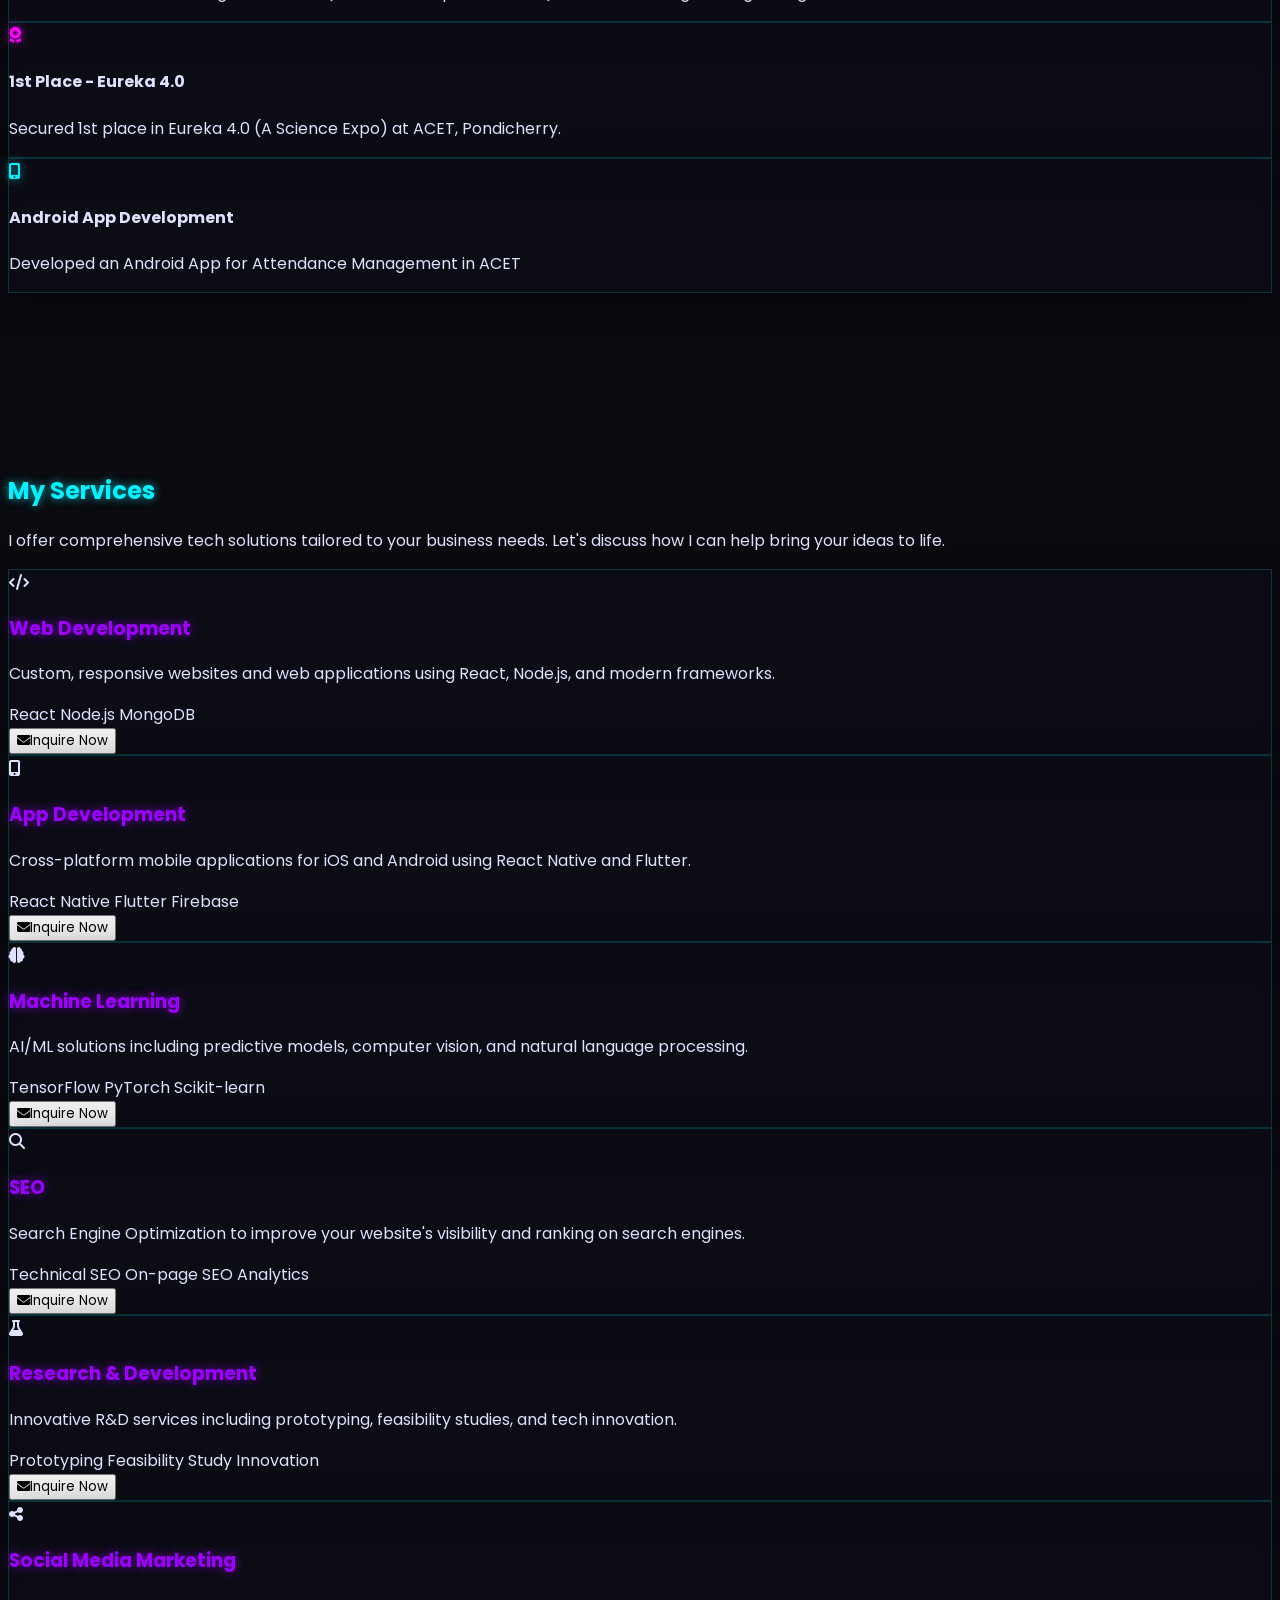
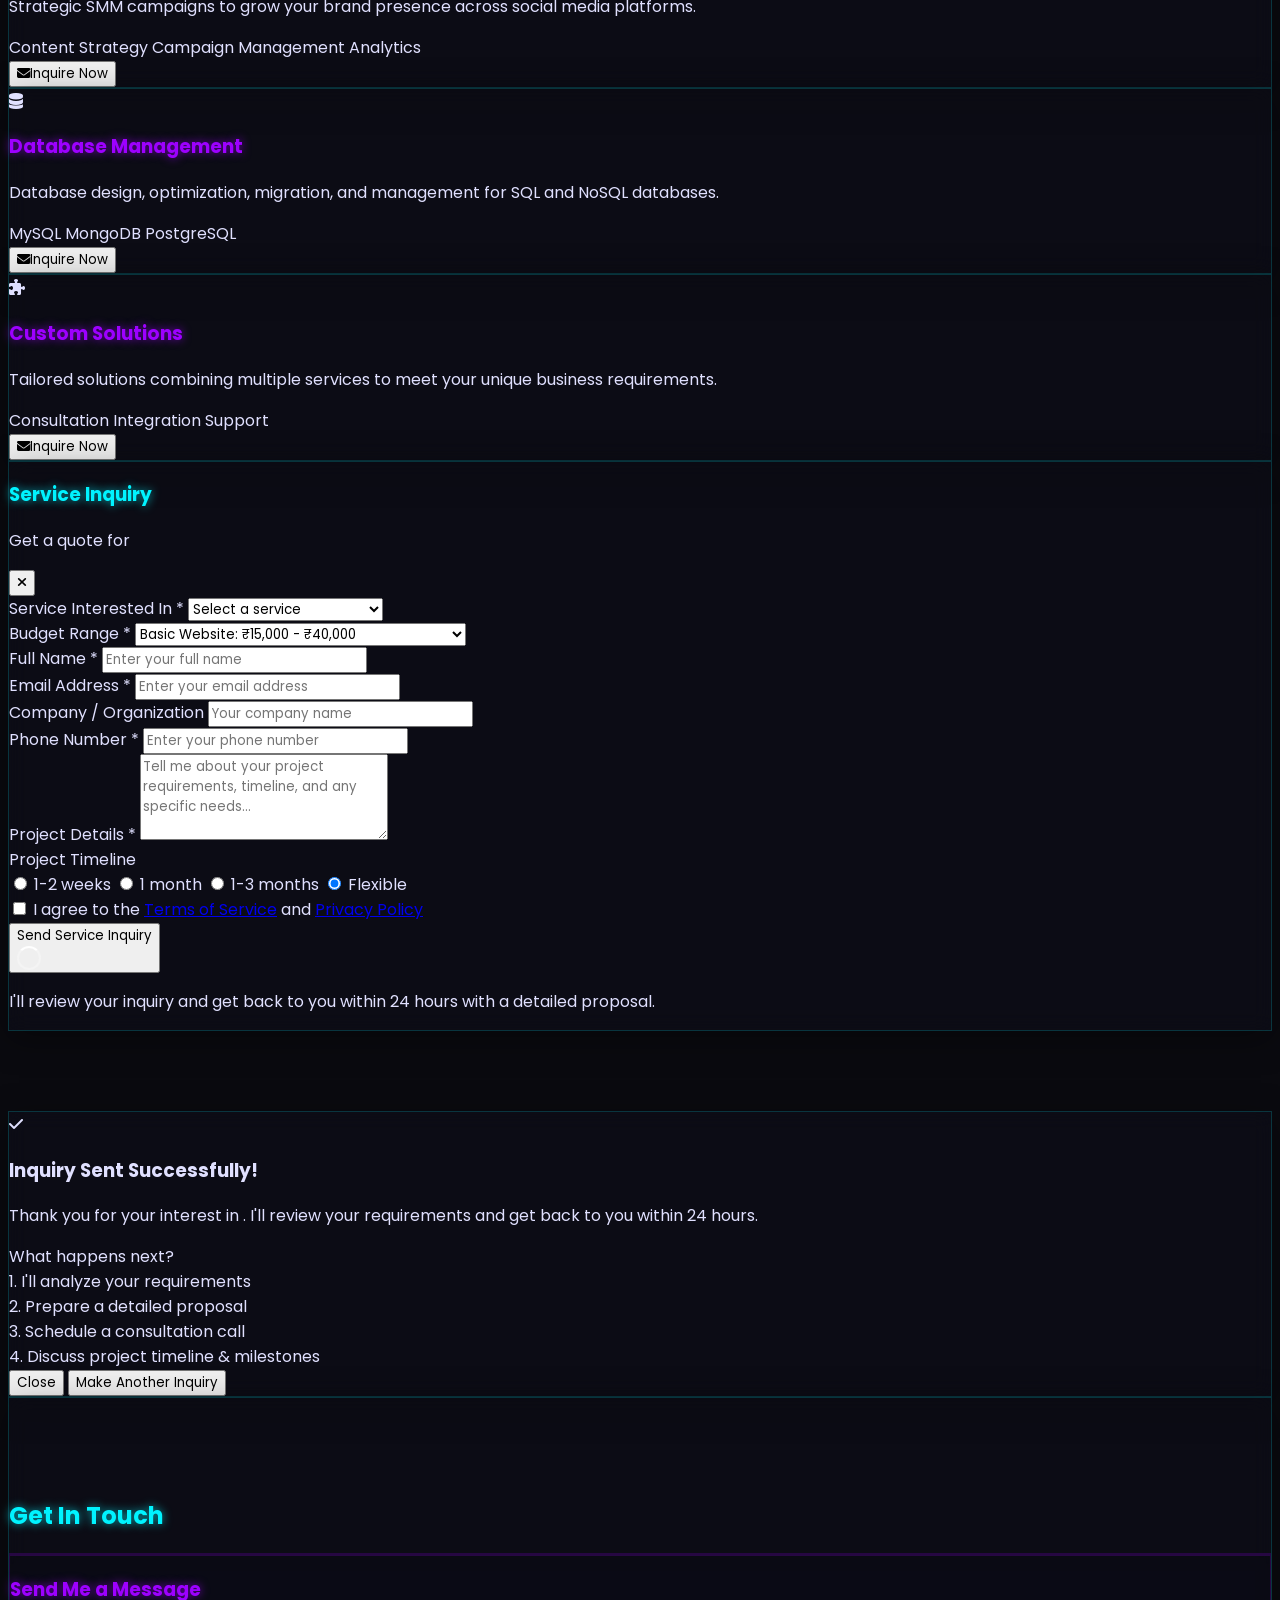
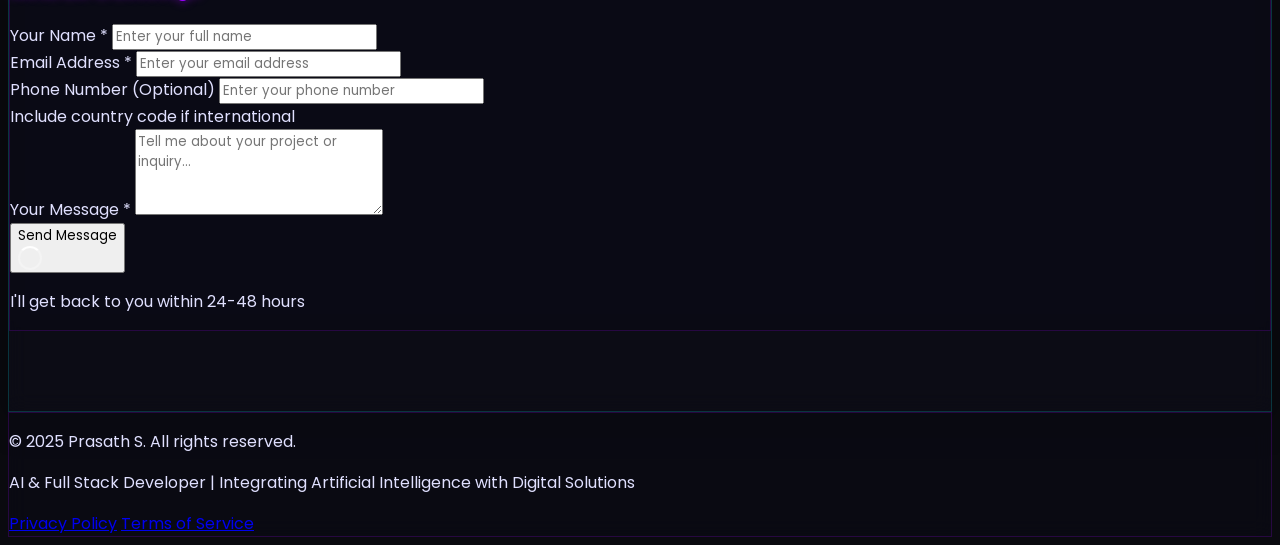
==== commit e7781bff: "privacy-policy" ====
--- a/index.html
+++ b/index.html
@@ -8,6 +8,7 @@
     <script src="https://cdn.jsdelivr.net/npm/@tailwindcss/browser@4"></script>
     <!-- Font Awesome for icons -->
     <link rel="stylesheet" href="https://cdnjs.cloudflare.com/ajax/libs/font-awesome/6.4.0/css/all.min.css">
+    <meta name="google-adsense-account" content="ca-pub-7524231592208149">
     <!-- Custom animations -->
     <style>
         @import url('https://fonts.googleapis.com/css2?family=Poppins:wght@300;400;500;600;700&display=swap');
@@ -992,7 +993,7 @@
                         <input type="checkbox" id="service-terms" class="mr-3" required>
                         <label for="service-terms" class="text-sm text-gray-300">
                             I agree to the <a href="#" class="text-cyan-400 hover:text-cyan-300">Terms of Service</a> and 
-                            <a href="#" class="text-cyan-400 hover:text-cyan-300">Privacy Policy</a>
+                            <a href="privacy-policy.html" class="text-cyan-400 hover:text-cyan-300">Privacy Policy</a>
                         </label>
                     </div>
                     
@@ -1404,7 +1405,11 @@
     <footer class="glass-dark py-8">
         <div class="container mx-auto px-6 md:px-12 text-center">
             <p class="mb-4">&copy; 2025 Prasath S. All rights reserved.</p>
-            <p class="text-gray-400">AI & Full Stack Developer | Integrating Artificial Intelligence with Digital Solutions</p>
+            <p class="text-gray-400 mb-4">AI & Full Stack Developer | Integrating Artificial Intelligence with Digital Solutions</p>
+            <div class="flex justify-center space-x-6 text-sm">
+                <a href="privacy-policy.html" class="text-gray-500 hover:text-cyan-400 transition duration-300">Privacy Policy</a>
+                <a href="#" class="text-gray-500 hover:text-cyan-400 transition duration-300">Terms of Service</a>
+            </div>
         </div>
     </footer>
 
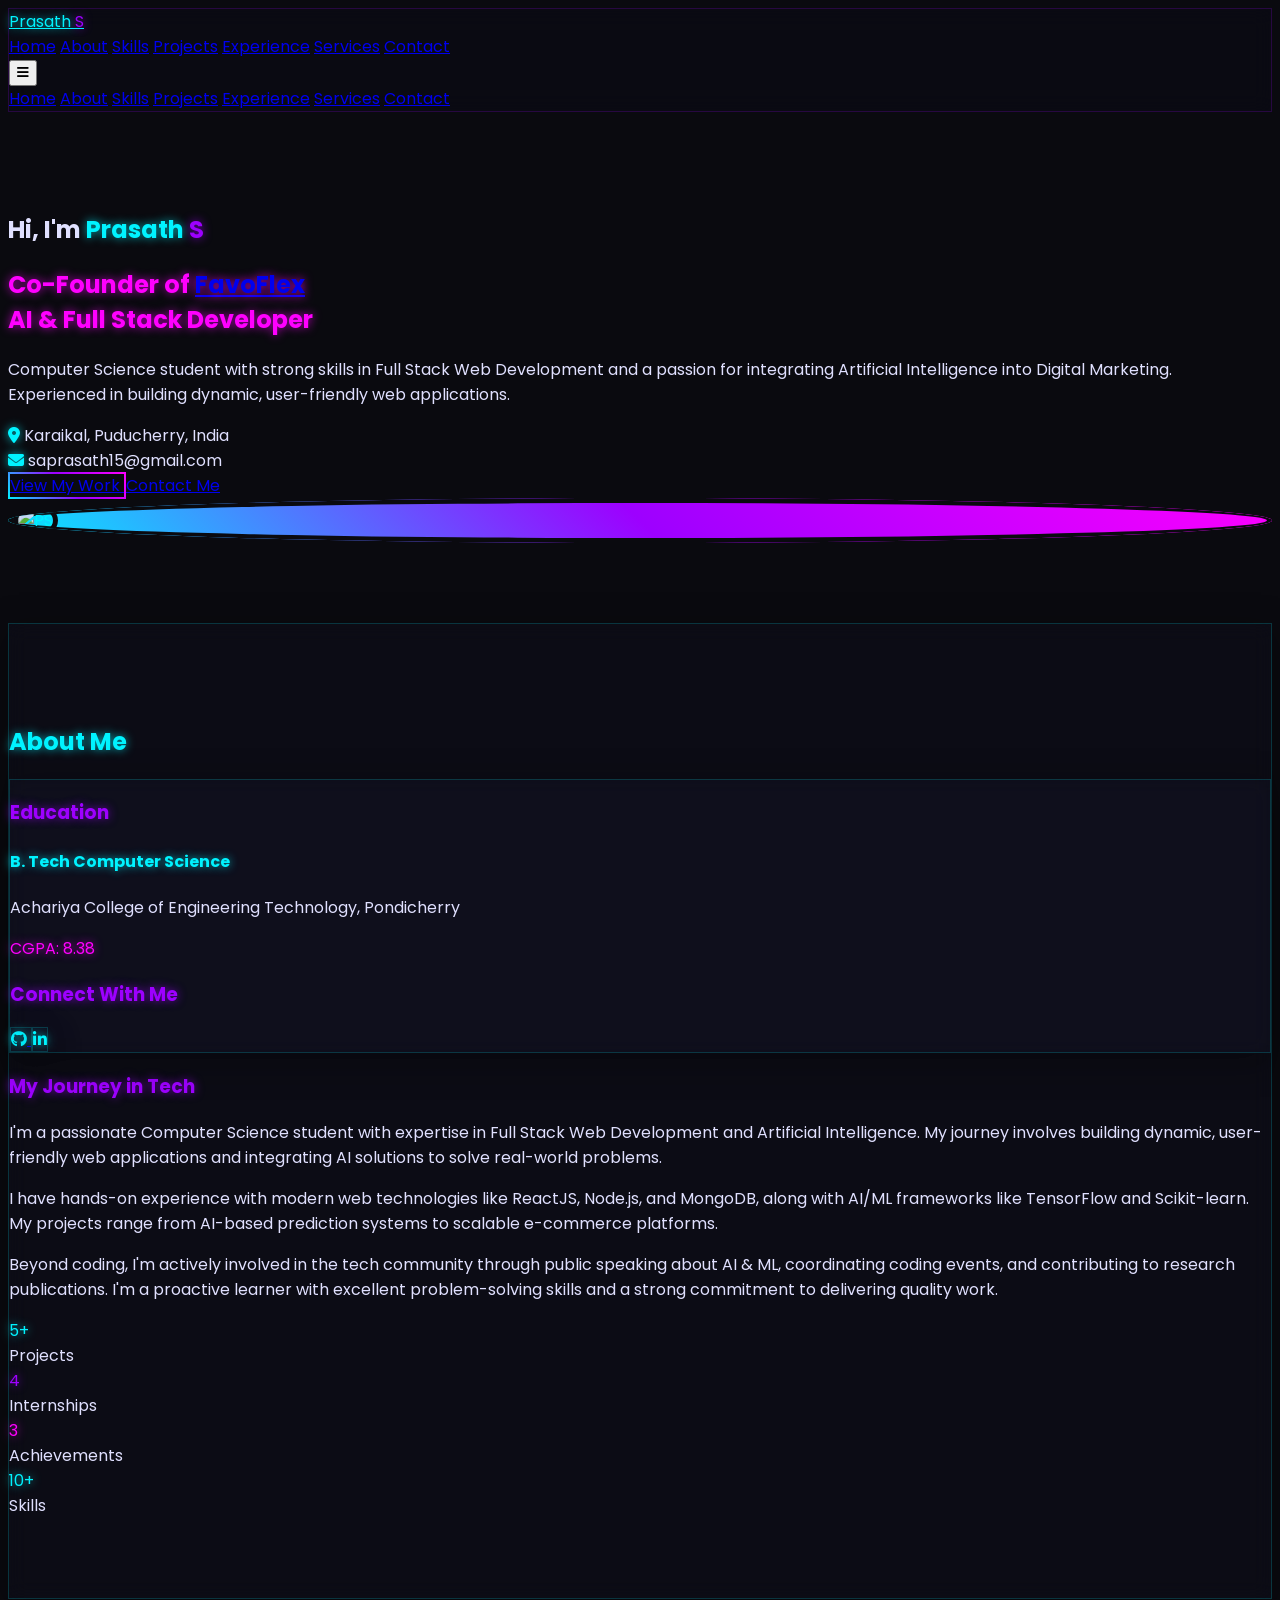
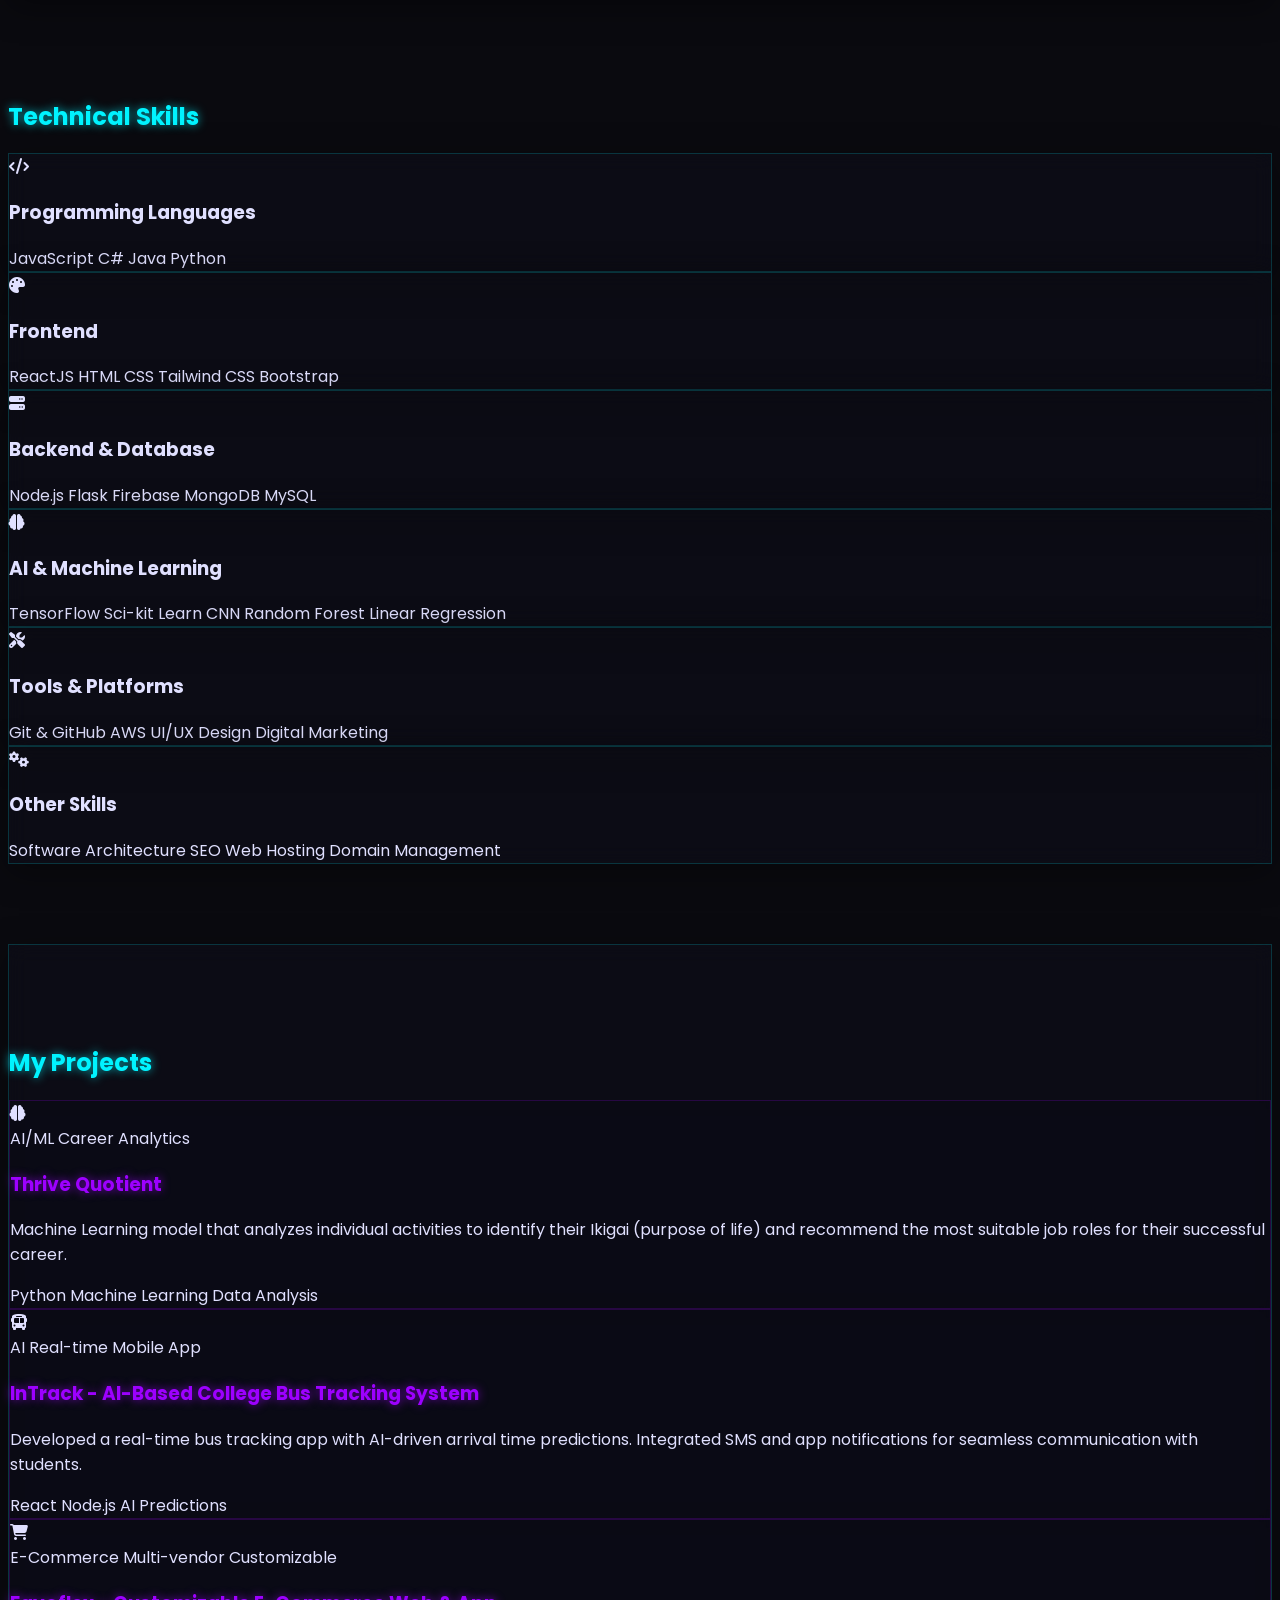
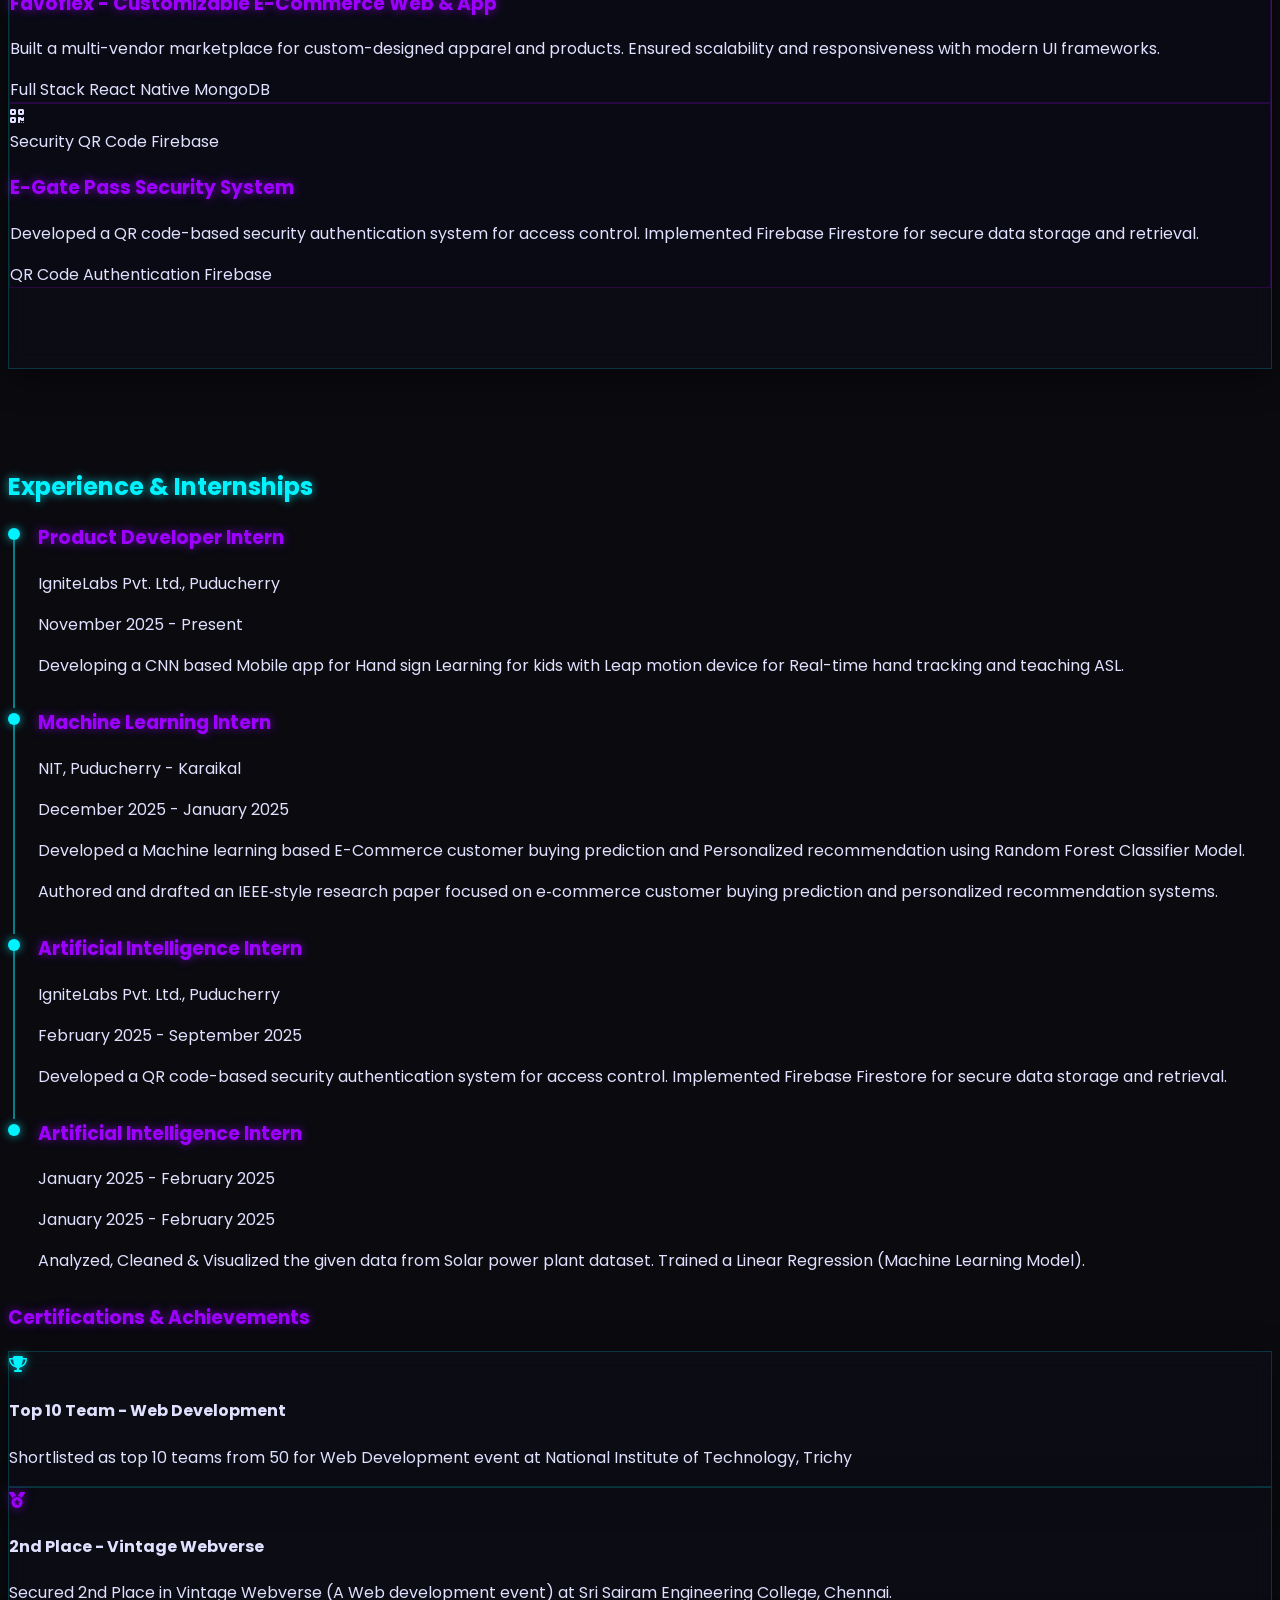
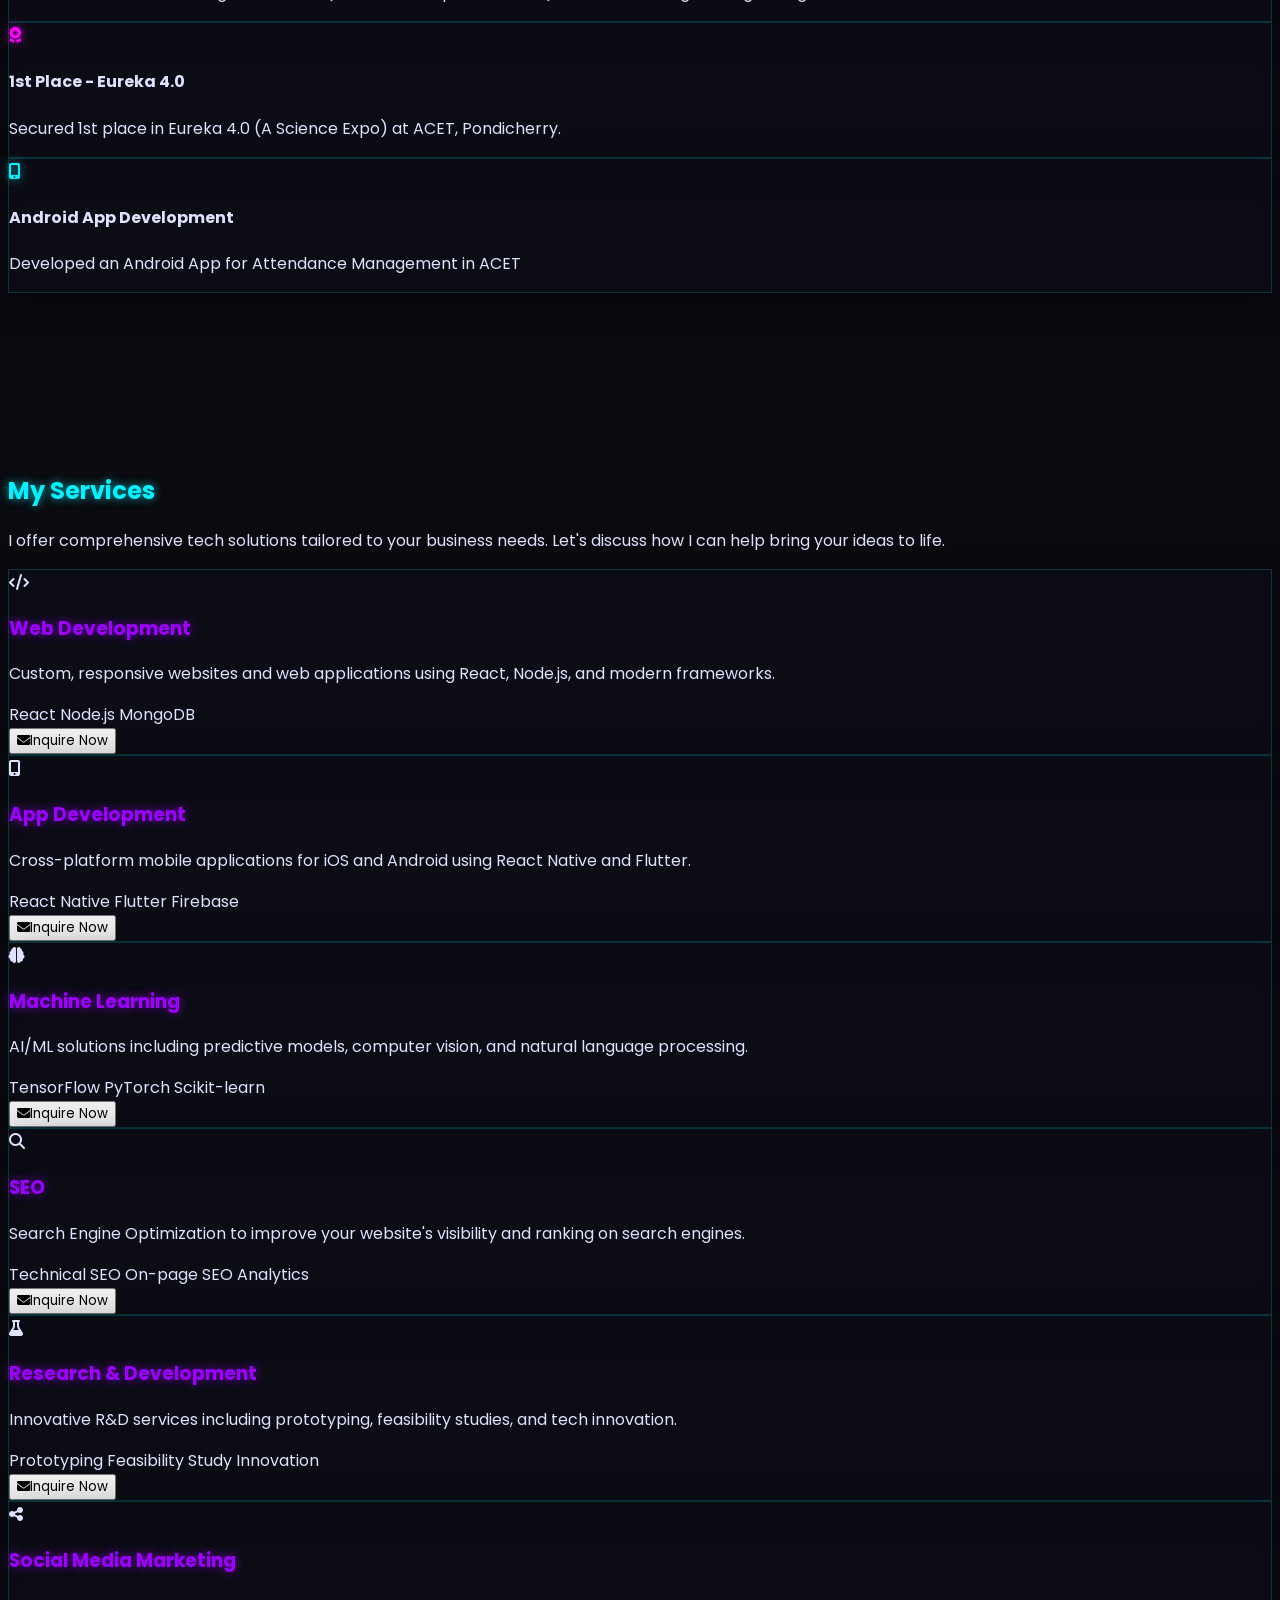
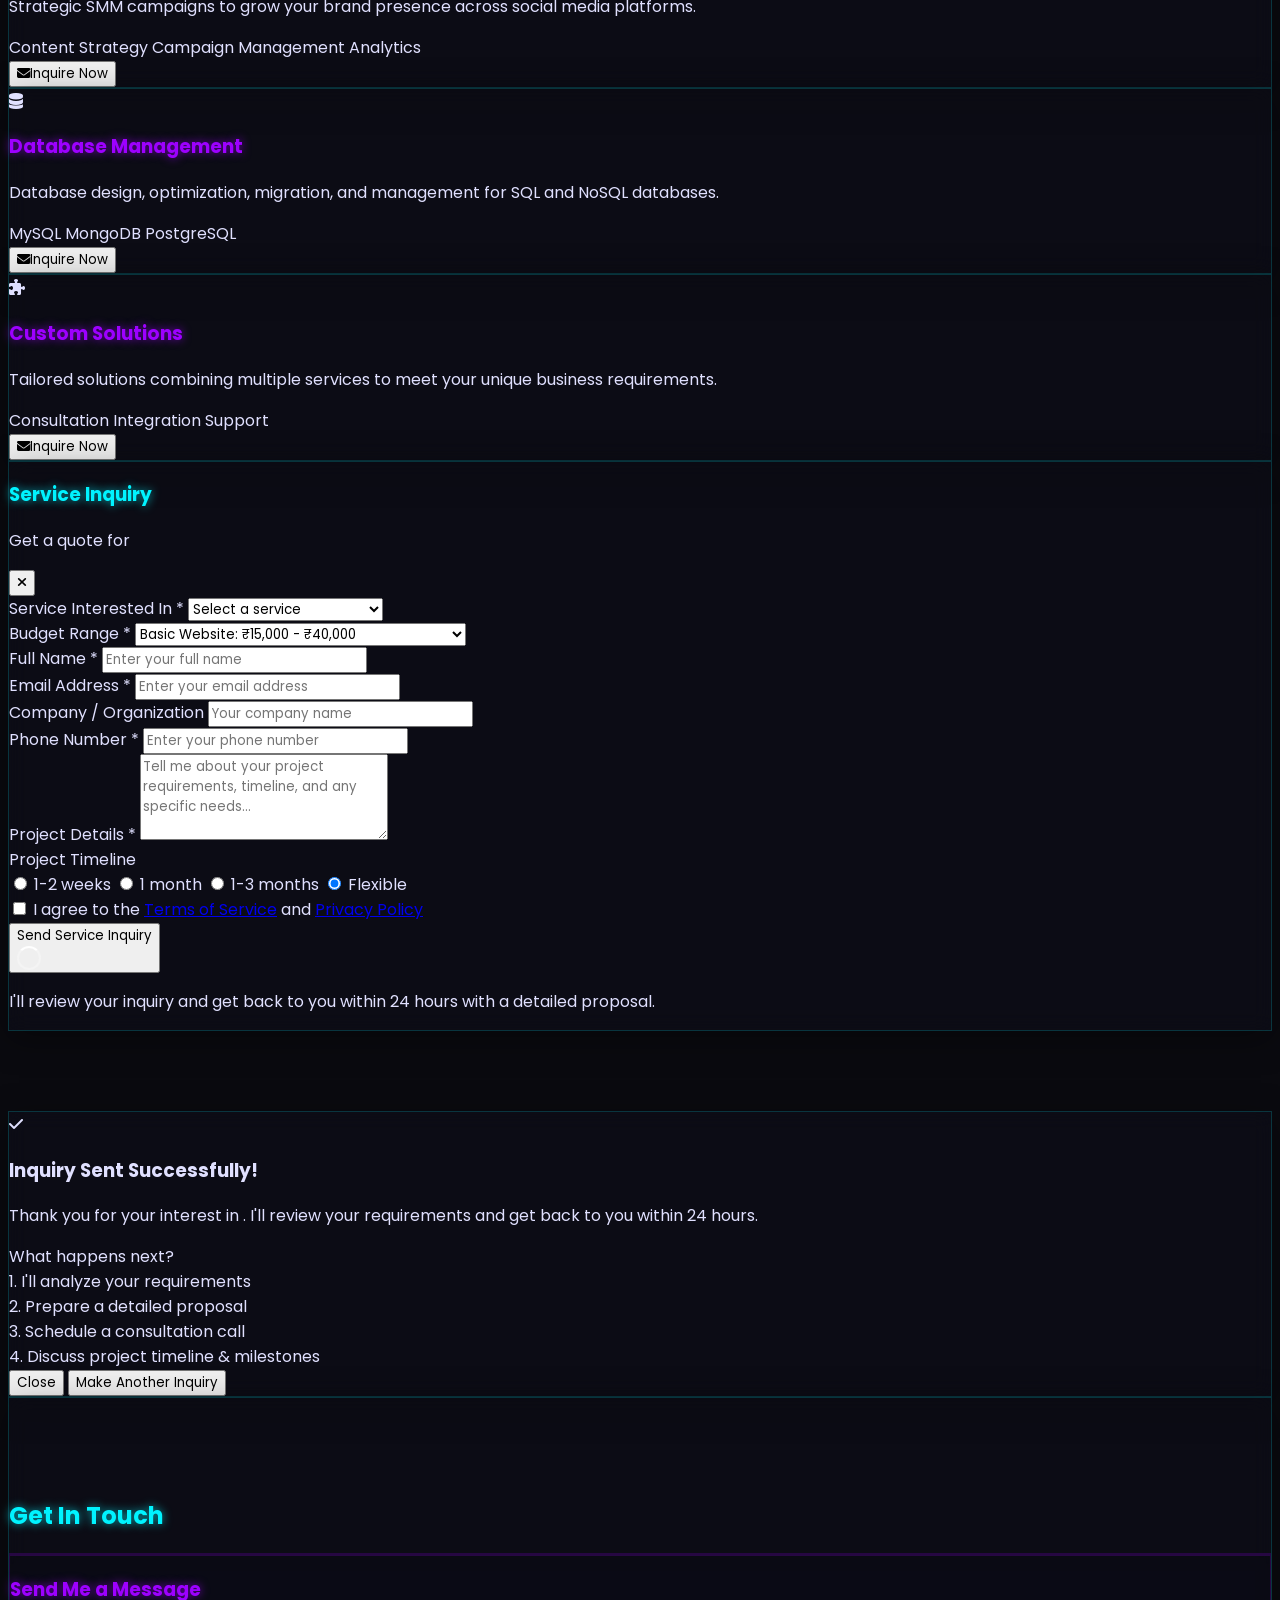
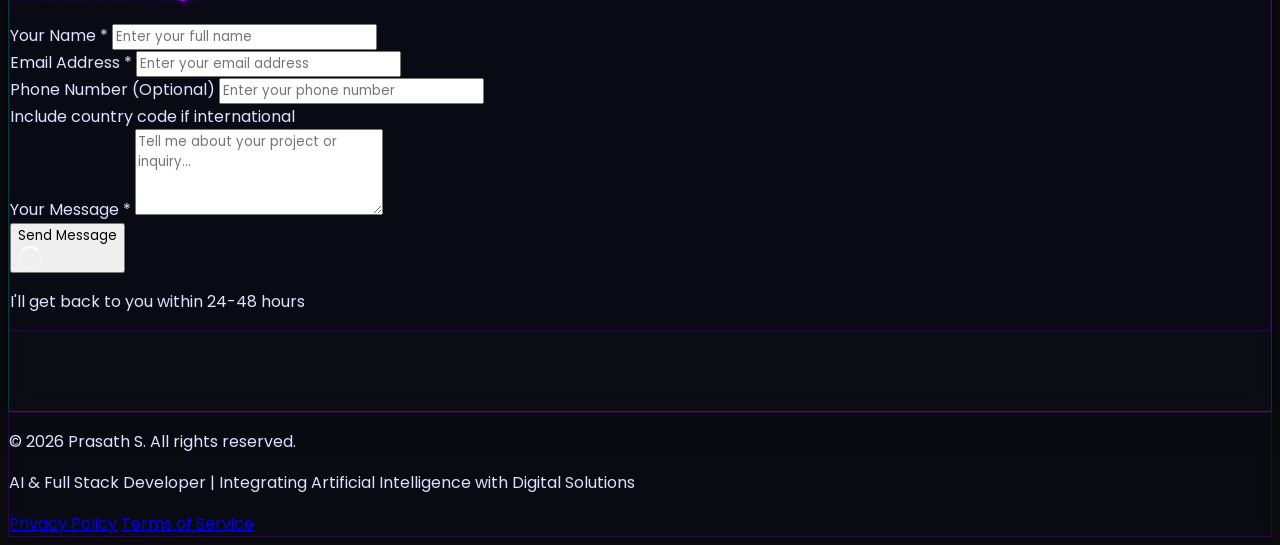
==== commit 17b4e15c: "2026" ====
--- a/index.html
+++ b/index.html
@@ -992,7 +992,7 @@
                     <div class="flex items-center">
                         <input type="checkbox" id="service-terms" class="mr-3" required>
                         <label for="service-terms" class="text-sm text-gray-300">
-                            I agree to the <a href="#" class="text-cyan-400 hover:text-cyan-300">Terms of Service</a> and 
+                            I agree to the <a href="terms-of-service.html" class="text-cyan-400 hover:text-cyan-300">Terms of Service</a> and 
                             <a href="privacy-policy.html" class="text-cyan-400 hover:text-cyan-300">Privacy Policy</a>
                         </label>
                     </div>
@@ -1404,11 +1404,11 @@
     <!-- Footer -->
     <footer class="glass-dark py-8">
         <div class="container mx-auto px-6 md:px-12 text-center">
-            <p class="mb-4">&copy; 2025 Prasath S. All rights reserved.</p>
+            <p class="mb-4">&copy; 2026 Prasath S. All rights reserved.</p>
             <p class="text-gray-400 mb-4">AI & Full Stack Developer | Integrating Artificial Intelligence with Digital Solutions</p>
             <div class="flex justify-center space-x-6 text-sm">
                 <a href="privacy-policy.html" class="text-gray-500 hover:text-cyan-400 transition duration-300">Privacy Policy</a>
-                <a href="#" class="text-gray-500 hover:text-cyan-400 transition duration-300">Terms of Service</a>
+                <a href="terms-of-service.html" class="text-gray-500 hover:text-cyan-400 transition duration-300">Terms of Service</a>
             </div>
         </div>
     </footer>
